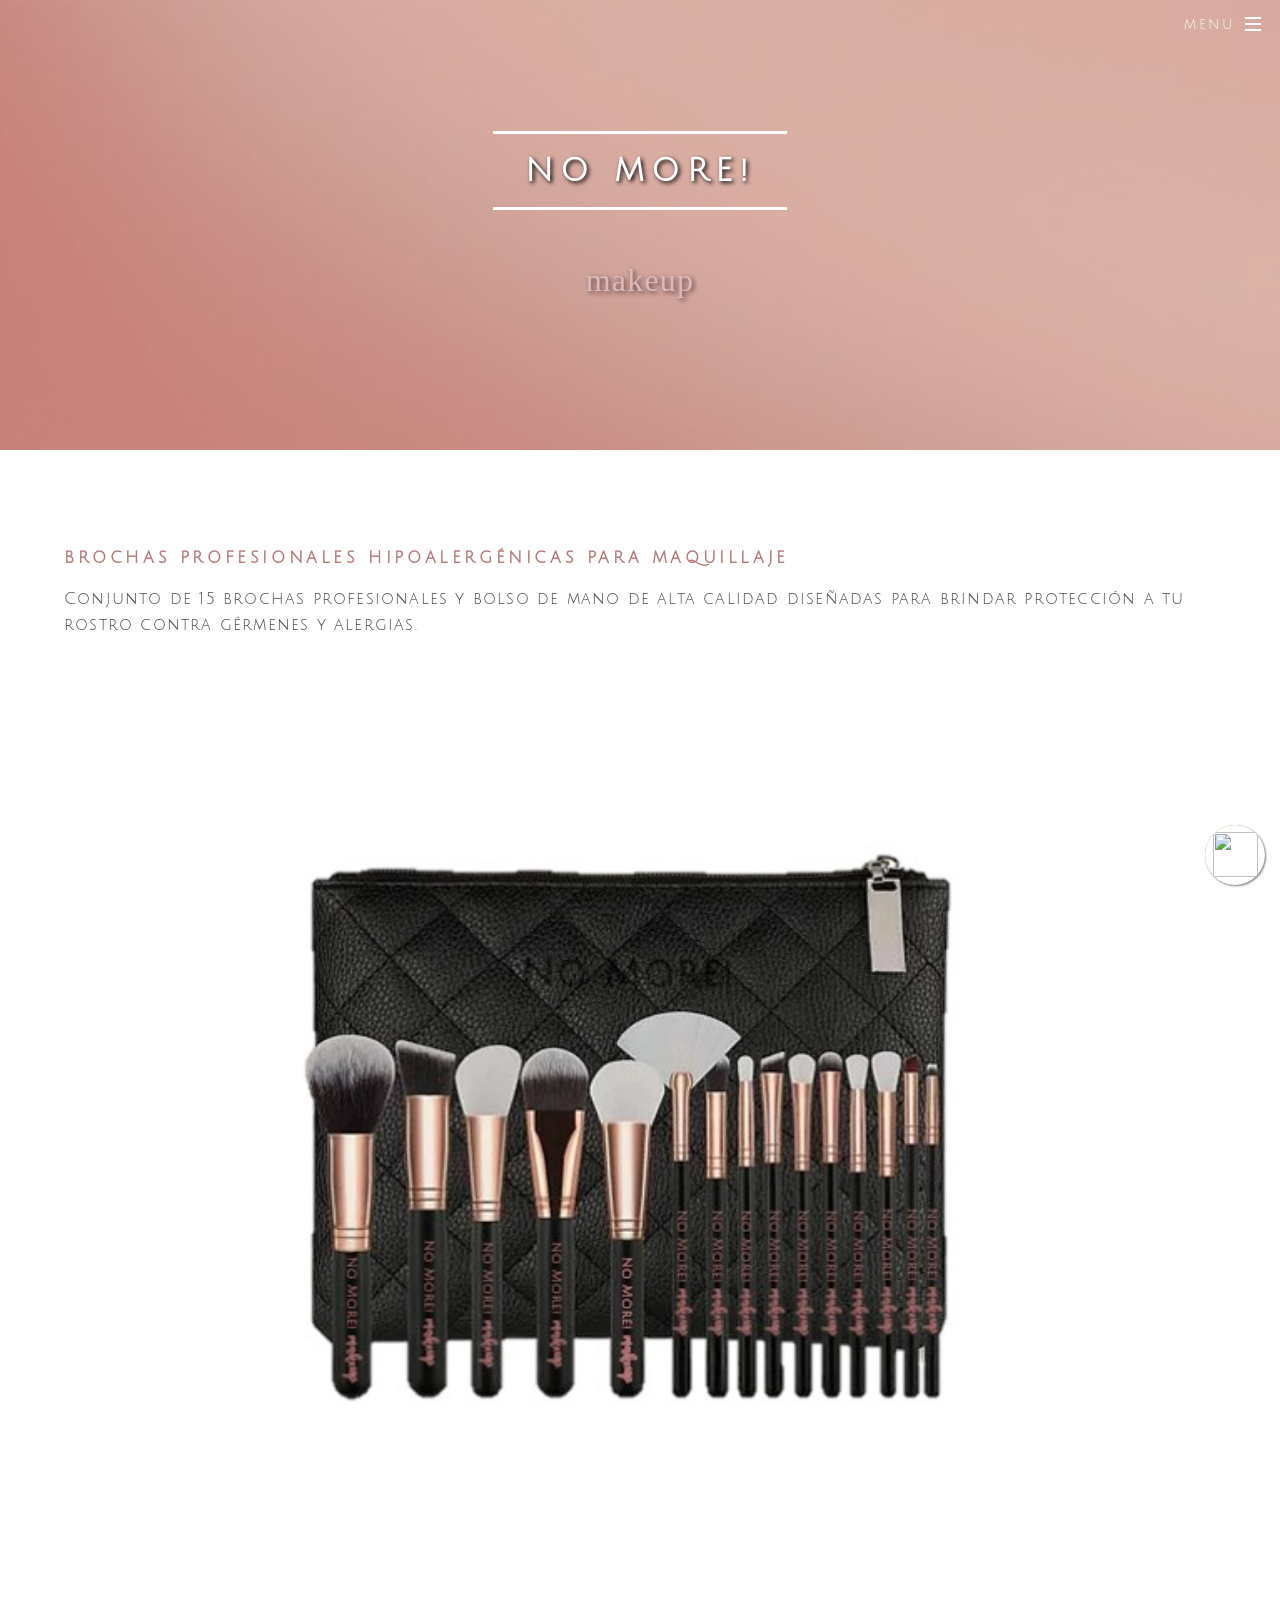
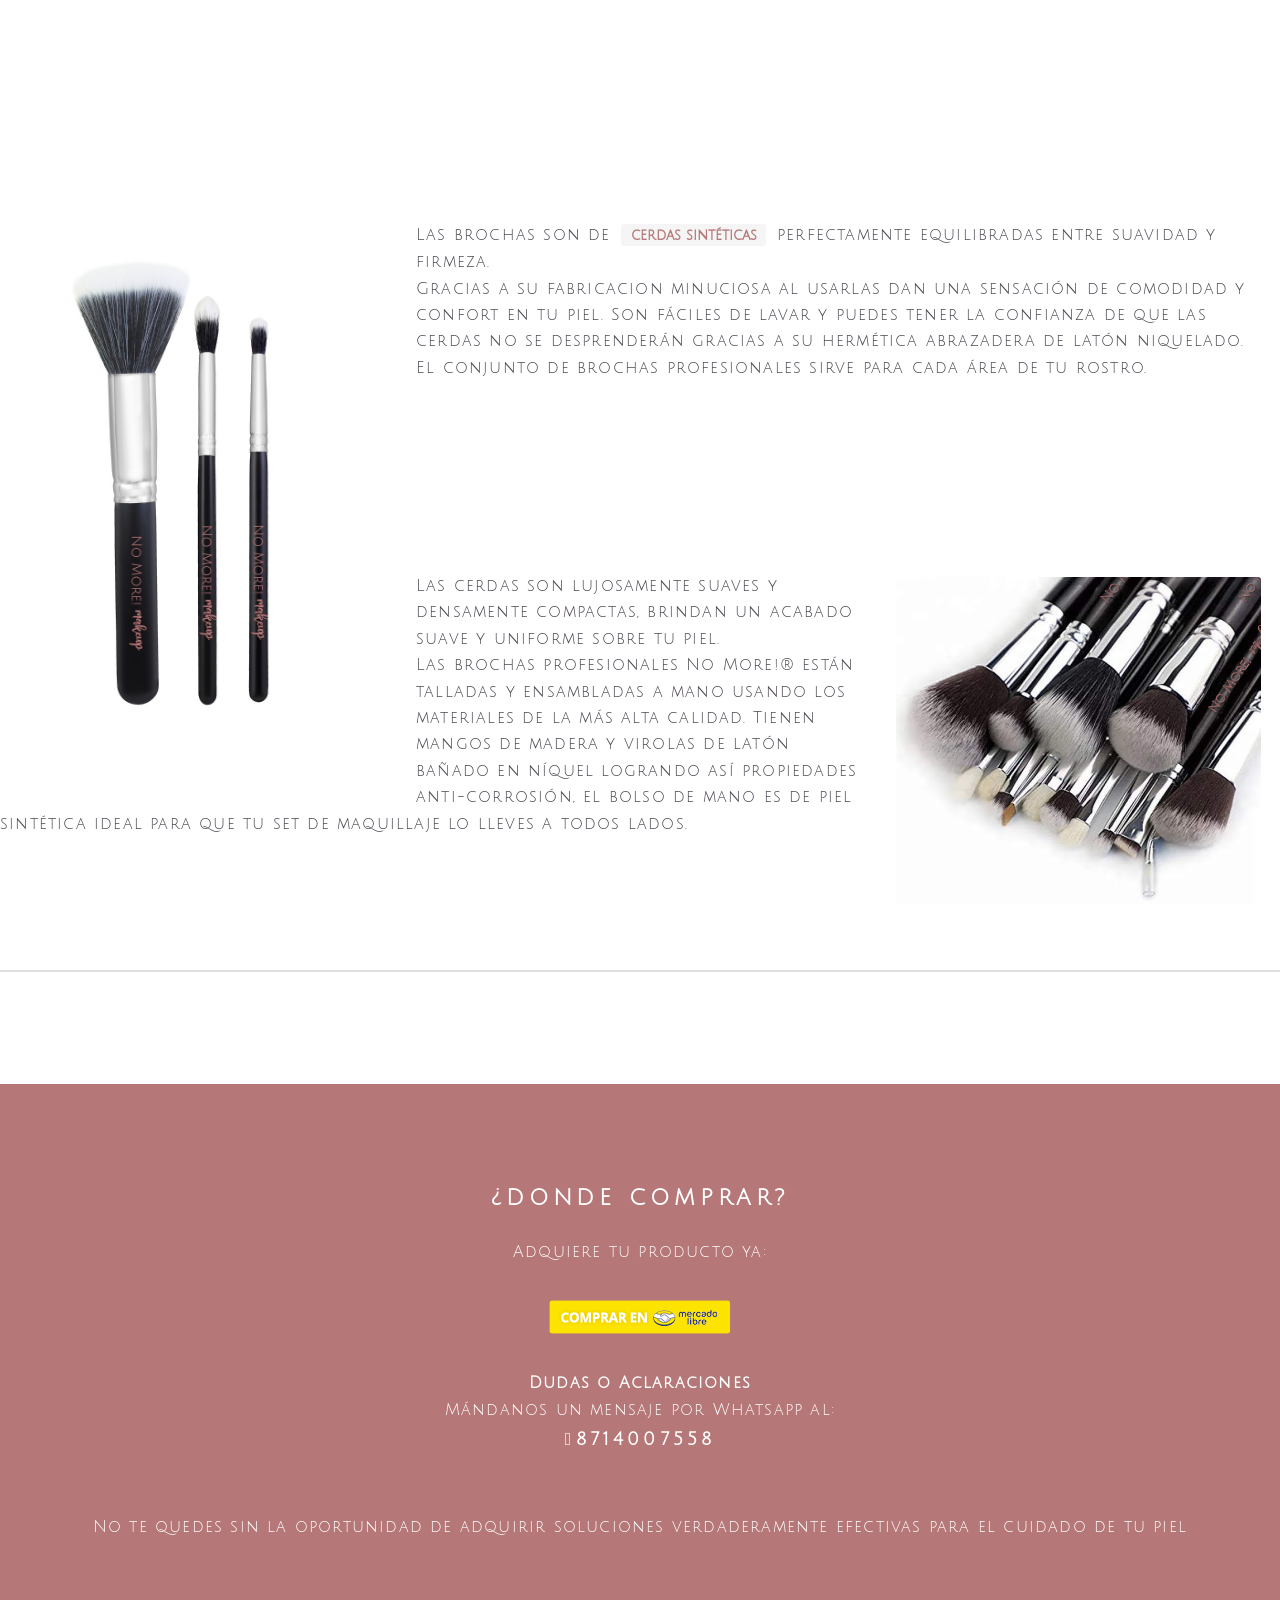
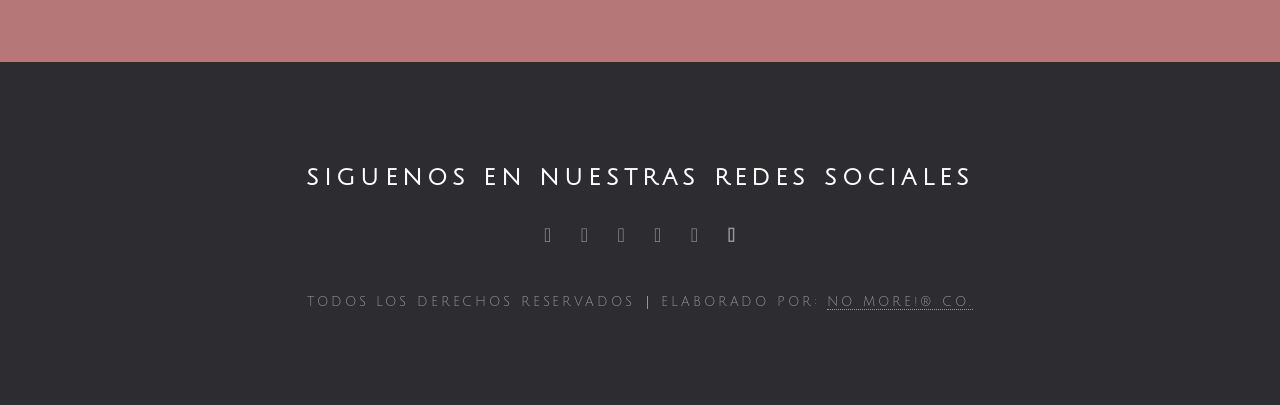
==== brochas.html @ 6aea91dd "Update brochas.html" ====
<!DOCTYPE HTML>
<html>
	<head>
		<title>No More!&reg; Brochas hipoalergénicas</title>
		<meta charset="utf-8" />
		<meta name="viewport" content="width=device-width, initial-scale=1, user-scalable=no" />
		<link rel="stylesheet" href="assets/css/main.css" />
		<link rel="stylesheet" href="assets/css/whats2.css" />
		<link rel="stylesheet" href="assets/css/slider.css" />
		<link rel="stylesheet" href="https://maxcdn.bootstrapcdn.com/font-awesome/4.7.0/css/font-awesome.min.css">
 		<link rel="stylesheet" href="https://fonts.googleapis.com/icon?family=Material+Icons">
		<meta content="No More!" name="No More! Soluciones para cuidado de tu piel">
		<link rel="shortcut icon" href="images/NM!.ico">
		<noscript><link rel="stylesheet" href="assets/css/noscript.css" /></noscript>
		<!-- Global site tag (gtag.js) - Google Analytics -->
<script async src="https://www.googletagmanager.com/gtag/js?id=UA-209675775-1">
</script>
<script>
  window.dataLayer = window.dataLayer || [];
  function gtag(){dataLayer.push(arguments);}
  gtag('js', new Date());

  gtag('config', 'UA-209675775-1');
</script>
	</head>
	<body class="landing is-preload">


		<!--Boton de Whatsapp-->
<div class="nav-bottom">
            <div class="popup-whatsapp fadeIn">
                <div class="content-whatsapp -top">
									<button type="button" class="closePopup">
                    <span><img src="images/clear2.png" class="centro"></span>
									</button>
                   <span><img src="images/secretary.png" width="100"><p> Hola! ¿en que podemos ayudarte? </p></span>
                </div>
                <div class="content-whatsapp -bottom">
                  <input class="whats-input" id="whats-in" type="text" Placeholder="  Enviar Mensaje..." />
                    <button class="send-msPopup" id="send-btn" type="button">
	                       <span><img src="images/send2.png" class="centro"></span>
                    </button>

                </div>
            </div>
            <button type="button" id="whats-openPopup" class="whatsapp-button">
                <img class="icon-whatsapp" src="https://image.flaticon.com/icons/svg/134/134937.svg">
            </button>
            <div class="circle-anime"></div>
        </div>

			<div id="page-wrapper">

				<!-- Header -->
					<header id="header" class="alt">
						<h1><a href="index.html"><B>No More!&reg; Brochas para maquillaje</B></a></h1>
						<nav id="nav">
							<ul>
								<li class="special">
									<a href="#menu" class="menuToggle"><span>Menu</span></a>
									<div id="menu">
										<ul>
											<li><a href="index.html">Inicio</a></li>
											<li><a href="Porque-nuestros-productos.html">¿Porque elegir nuestros Productos?</a></li>
											<dl>
												<li type="disc"><a href="facial.html">Aplicación Facial</a></li>
												<li type="disc"><a href="ojos.html">Aplicación para ojos</a></li>
												<li type="disc"><a href="topico.html">Aplicación para cuerpo</a></li>
												<li type="disc"><a href="brochas.html">Brochas hipoalergénicas</a></li>
												<li type="disc"><a href="pestanas.html">Aceite para cejas y pestañas</a></li>
											</dl>
										<!--	<li><a href="Piel.html">Problemas en la piel</a></li>-->
											<li><a href="Pie-diabetico.html">Pacientes con pie diabético</a></li>
											<li><a href="Testimonio.html">Casos de Éxito</a></li>
											<li><a data-scroll="" href="#cta">Donde Comprar</a></li>
										</ul>
									</div>
								</li>
							</ul>
						</nav>
					</header>

				<!-- Banner -->
				<section id="banner">
					<div id="inner">
				<h2>No More!</h2><p><h6>makeup</h6></p>
</div>
				</section>
						<section class="wrapper style5">
							<div class="inner">
									<h4>Brochas profesionales hipoalergénicas para maquillaje </h4>
									<p>Conjunto de 15 brochas profesionales y bolso de mano de alta calidad diseñadas
										para brindar protección a tu rostro contra gérmenes y alergias.</p>
<center>
<span class="image fit"><img src="images/bolsa nomore brochas.jpg" alt="Conjunto No More!Makeup" aling="center"></span>
</center>
</div>
</section>
<section class="wrapper style5">
<span class="image left"><img src="images/3brochas.jpg" alt="Propiedades Brochas"></span>
<p>Las brochas son de <b><code>cerdas sintéticas</code></b> perfectamente equilibradas entre suavidad y firmeza.<br>Gracias a su fabricacion minuciosa
al usarlas dan una sensación de comodidad y confort en tu piel. Son fáciles de lavar y puedes tener la confianza de que las cerdas no se desprenderán gracias a su
hermética abrazadera de latón niquelado.
<br>El conjunto de brochas profesionales sirve para cada área de tu rostro.</p>
</section>
<section class="wrapper style5">
<span class="image right"><img src="images/brochas.jpg" alt="cerdas de Brochas"></span>
<p>Las cerdas son lujosamente suaves y densamente compactas, brindan un acabado suave y uniforme sobre tu piel.<br>Las brochas profesionales No More!&reg; están talladas y ensambladas a mano usando los materiales de la más alta calidad.
Tienen mangos de madera y virolas de latón bañado en níquel logrando así propiedades anti-corrosión, el bolso de mano es de piel sintética ideal para que tu set de maquillaje lo lleves a todos lados. </p>
<br><br>
<hr />
</section>

						<!--		<section>
									<h4>Lists</h4>
									<div class="row">
										<div class="col-6 col-12-medium">
											<h5>Unordered</h5>
											<ul>
												<li>Dolor pulvinar etiam.</li>
												<li>Sagittis adipiscing.</li>
												<li>Felis enim feugiat.</li>
											</ul>
											<h5>Alternate</h5>
											<ul class="alt">
												<li>Dolor pulvinar etiam.</li>
												<li>Sagittis adipiscing.</li>
												<li>Felis enim feugiat.</li>
											</ul>
										</div>
										<div class="col-6 col-12-medium">
											<h5>Ordered</h5>
											<ol>
												<li>Dolor pulvinar etiam.</li>
												<li>Etiam vel felis viverra.</li>
												<li>Felis enim feugiat.</li>
												<li>Dolor pulvinar etiam.</li>
												<li>Etiam vel felis lorem.</li>
												<li>Felis enim et feugiat.</li>
											</ol>
											<h5>Icons</h5>
											<ul class="icons">
												<li><a href="#" class="icon brands fa-twitter"><span class="label">Twitter</span></a></li>
												<li><a href="#" class="icon brands fa-facebook-f"><span class="label">Facebook</span></a></li>
												<li><a href="#" class="icon brands fa-instagram"><span class="label">Instagram</span></a></li>
												<li><a href="#" class="icon brands fa-github"><span class="label">Github</span></a></li>
											</ul>
										</div>
									</div>
									<h5>Actions</h5>
									<div class="row">
										<div class="col-6 col-12-medium">
											<ul class="actions">
												<li><a href="#" class="button primary">Default</a></li>
												<li><a href="#" class="button">Default</a></li>
											</ul>
											<ul class="actions small">
												<li><a href="#" class="button primary small">Small</a></li>
												<li><a href="#" class="button small">Small</a></li>
											</ul>
											<ul class="actions stacked">
												<li><a href="#" class="button primary">Default</a></li>
												<li><a href="#" class="button">Default</a></li>
											</ul>
											<ul class="actions stacked">
												<li><a href="#" class="button primary small">Small</a></li>
												<li><a href="#" class="button small">Small</a></li>
											</ul>
										</div>
										<div class="col-6 col-12-medium">
											<ul class="actions stacked">
												<li><a href="#" class="button primary fit">Default</a></li>
												<li><a href="#" class="button fit">Default</a></li>
											</ul>
											<ul class="actions stacked">
												<li><a href="#" class="button primary small fit">Small</a></li>
												<li><a href="#" class="button small fit">Small</a></li>
											</ul>
										</div>
									</div>
								</section>

								<section>
									<h4>Table</h4>
									<h5>Default</h5>
									<div class="table-wrapper">
										<table>
											<thead>
												<tr>
													<th>Name</th>
													<th>Description</th>
													<th>Price</th>
												</tr>
											</thead>
											<tbody>
												<tr>
													<td>Item One</td>
													<td>Ante turpis integer aliquet porttitor.</td>
													<td>29.99</td>
												</tr>
												<tr>
													<td>Item Two</td>
													<td>Vis ac commodo adipiscing arcu aliquet.</td>
													<td>19.99</td>
												</tr>
												<tr>
													<td>Item Three</td>
													<td> Morbi faucibus arcu accumsan lorem.</td>
													<td>29.99</td>
												</tr>
												<tr>
													<td>Item Four</td>
													<td>Vitae integer tempus condimentum.</td>
													<td>19.99</td>
												</tr>
												<tr>
													<td>Item Five</td>
													<td>Ante turpis integer aliquet porttitor.</td>
													<td>29.99</td>
												</tr>
											</tbody>
											<tfoot>
												<tr>
													<td colspan="2"></td>
													<td>100.00</td>
												</tr>
											</tfoot>
										</table>
									</div>

									<h5>Alternate</h5>
									<div class="table-wrapper">
										<table class="alt">
											<thead>
												<tr>
													<th>Name</th>
													<th>Description</th>
													<th>Price</th>
												</tr>
											</thead>
											<tbody>
												<tr>
													<td>Item One</td>
													<td>Ante turpis integer aliquet porttitor.</td>
													<td>29.99</td>
												</tr>
												<tr>
													<td>Item Two</td>
													<td>Vis ac commodo adipiscing arcu aliquet.</td>
													<td>19.99</td>
												</tr>
												<tr>
													<td>Item Three</td>
													<td> Morbi faucibus arcu accumsan lorem.</td>
													<td>29.99</td>
												</tr>
												<tr>
													<td>Item Four</td>
													<td>Vitae integer tempus condimentum.</td>
													<td>19.99</td>
												</tr>
												<tr>
													<td>Item Five</td>
													<td>Ante turpis integer aliquet porttitor.</td>
													<td>29.99</td>
												</tr>
											</tbody>
											<tfoot>
												<tr>
													<td colspan="2"></td>
													<td>100.00</td>
												</tr>
											</tfoot>
										</table>
									</div>
								</section>

								<section>
									<h4>Buttons</h4>
									<ul class="actions">
										<li><a href="#" class="button primary">Primary</a></li>
										<li><a href="#" class="button">Default</a></li>
									</ul>
									<ul class="actions">
										<li><a href="#" class="button large">Large</a></li>
										<li><a href="#" class="button">Default</a></li>
										<li><a href="#" class="button small">Small</a></li>
									</ul>
									<ul class="actions fit">
										<li><a href="#" class="button fit">Fit</a></li>
										<li><a href="#" class="button primary fit">Fit</a></li>
										<li><a href="#" class="button fit">Fit</a></li>
									</ul>
									<ul class="actions fit small">
										<li><a href="#" class="button primary fit small">Fit + Small</a></li>
										<li><a href="#" class="button fit small">Fit + Small</a></li>
										<li><a href="#" class="button primary fit small">Fit + Small</a></li>
									</ul>
									<ul class="actions">
										<li><a href="#" class="button primary icon solid fa-download">Icon</a></li>
										<li><a href="#" class="button icon solid fa-download">Icon</a></li>
									</ul>
									<ul class="actions">
										<li><span class="button primary disabled">Disabled</span></li>
										<li><span class="button disabled">Disabled</span></li>
									</ul>
								</section>

								<section>
									<h4>Form</h4>
									<form method="post" action="#">
										<div class="row gtr-uniform">
											<div class="col-6 col-12-xsmall">
												<input type="text" name="demo-name" id="demo-name" value="" placeholder="Name" />
											</div>
											<div class="col-6 col-12-xsmall">
												<input type="email" name="demo-email" id="demo-email" value="" placeholder="Email" />
											</div>
											<div class="col-12">
												<select name="demo-category" id="demo-category">
													<option value="">- Category -</option>
													<option value="1">Manufacturing</option>
													<option value="1">Shipping</option>
													<option value="1">Administration</option>
													<option value="1">Human Resources</option>
												</select>
											</div>
											<div class="col-4 col-12-small">
												<input type="radio" id="demo-priority-low" name="demo-priority" checked>
												<label for="demo-priority-low">Low</label>
											</div>
											<div class="col-4 col-12-small">
												<input type="radio" id="demo-priority-normal" name="demo-priority">
												<label for="demo-priority-normal">Normal</label>
											</div>
											<div class="col-4 col-12-small">
												<input type="radio" id="demo-priority-high" name="demo-priority">
												<label for="demo-priority-high">High</label>
											</div>
											<div class="col-6 col-12-small">
												<input type="checkbox" id="demo-copy" name="demo-copy">
												<label for="demo-copy">Email me a copy</label>
											</div>
											<div class="col-6 col-12-small">
												<input type="checkbox" id="demo-human" name="demo-human" checked>
												<label for="demo-human">Not a robot</label>
											</div>
											<div class="col-12">
												<textarea name="demo-message" id="demo-message" placeholder="Enter your message" rows="6"></textarea>
											</div>
											<div class="col-12">
												<ul class="actions">
													<li><input type="submit" value="Send Message" class="primary" /></li>
													<li><input type="reset" value="Reset" /></li>
												</ul>
											</div>
										</div>
									</form>
								</section>
-->
						<!--		<section>
									<h4>Image</h4>
									<h5>Fit</h5>
									<div class="box alt">
										<div class="row gtr-50 gtr-uniform">
											<div class="col-12"><span class="image fit"><img src="images/banner.jpg" alt="" /></span></div>
											<div class="col-4"><span class="image fit"><img src="images/pic01.jpg" alt="" /></span></div>
											<div class="col-4"><span class="image fit"><img src="images/pic02.jpg" alt="" /></span></div>
											<div class="col-4"><span class="image fit"><img src="images/pic03.jpg" alt="" /></span></div>
											<div class="col-4"><span class="image fit"><img src="images/pic03.jpg" alt="" /></span></div>
											<div class="col-4"><span class="image fit"><img src="images/pic02.jpg" alt="" /></span></div>
											<div class="col-4"><span class="image fit"><img src="images/pic01.jpg" alt="" /></span></div>
											<div class="col-4"><span class="image fit"><img src="images/pic02.jpg" alt="" /></span></div>
											<div class="col-4"><span class="image fit"><img src="images/pic01.jpg" alt="" /></span></div>
											<div class="col-4"><span class="image fit"><img src="images/pic03.jpg" alt="" /></span></div>
										</div>
									</div>
									<h5>Left &amp; Right</h5>
									<p><span class="image left"><img src="images/pic04.jpg" alt="" /></span>Morbi mattis mi consectetur tortor elementum, varius pellentesque velit convallis. Aenean tincidunt lectus auctor mauris maximus, ac scelerisque ipsum tempor. Duis vulputate ex et ex tincidunt, quis lacinia velit aliquet. Duis non efficitur nisi, id malesuada justo. Maecenas sagittis felis ac sagittis semper. Curabitur purus leo, tempus sed finibus eget, fringilla quis risus. Maecenas et lorem quis sem varius sagittis et a est. Maecenas iaculis iaculis sem. Donec vel dolor at arcu tincidunt bibendum. Interdum et malesuada fames ac ante ipsum primis in faucibus. Fusce ut aliquet justo. Donec id neque ipsum. Integer eget ultricies odio. Nam vel ex a orci fringilla tincidunt. Aliquam eleifend ligula non velit accumsan cursus. Etiam ut gravida sapien. Morbi mattis mi consectetur tortor elementum, varius pellentesque velit convallis. Aenean tincidunt lectus auctor mauris maximus, ac scelerisque ipsum tempor. Duis vulputate ex et ex tincidunt, quis lacinia velit aliquet. Duis non efficitur nisi, id malesuada justo. Maecenas sagittis felis ac sagittis semper. Curabitur purus leo, tempus sed finibus eget, fringilla quis risus. Maecenas et lorem quis sem varius sagittis et a est. Maecenas iaculis iaculis sem. Donec vel dolor at arcu tincidunt bibendum. Interdum et malesuada fames ac ante ipsum primis in faucibus. Fusce ut aliquet justo. Donec id neque ipsum. Integer eget ultricies odio. Nam vel ex a orci fringilla tincidunt. Aliquam eleifend ligula non velit accumsan cursus. Etiam ut gravida sapien.</p>
									<p><span class="image right"><img src="images/pic05.jpg" alt="" /></span>Vestibulum ultrices risus velit, sit amet blandit massa auctor sit amet. Sed eu lectus sem. Phasellus in odio at ipsum porttitor mollis id vel diam. Praesent sit amet posuere risus, eu faucibus lectus. Vivamus ex ligula, tempus pulvinar ipsum in, auctor porta quam. Proin nec dui cursus, posuere dui eget interdum. Fusce lectus magna, sagittis at facilisis vitae, pellentesque at etiam. Quisque posuere leo quis sem commodo, vel scelerisque nisi scelerisque. Suspendisse id quam vel tortor tincidunt suscipit. Nullam auctor orci eu dolor consectetur, interdum ullamcorper ante tincidunt. Mauris felis nec felis elementum varius. Nam sapien ante, varius in pulvinar vitae, rhoncus id massa. Donec varius ex in mauris ornare, eget euismod urna egestas. Etiam lacinia tempor ipsum, sodales porttitor justo. Aliquam dolor quam, semper in tortor eu, volutpat efficitur quam. Fusce nec fermentum nisl. Aenean erat diam, tempus aliquet erat. Etiam iaculis nulla ipsum, et pharetra libero rhoncus ut. Phasellus rutrum cursus velit, eget condimentum nunc blandit vel. In at pulvinar lectus. Morbi diam ante, vulputate et imperdiet eget, fermentum non dolor. Ut eleifend sagittis tincidunt. Sed viverra commodo mi, ac rhoncus justo. Duis neque ligula, elementum ut enim vel, posuere finibus justo. Vivamus facilisis maximus nibh quis pulvinar. Quisque hendrerit in ipsum id tellus facilisis fermentum. Proin mauris dui.</p>
								</section>
-->

<!-- CTA -->
<section id="cta" class="wrapper style2 special">
	<class="major" align="center">
		<h2>¿Donde Comprar?</h2>
		<p> Adquiere tu producto ya:
<div class="image"><a href="https://articulo.mercadolibre.com.mx/MLM-796310375-set-de-brochas-hipoalergenicas-profesionales-clush-_JM#searchVariation=60423472008&position=45&type=item&tracking_id=a35cf3af-b8ab-41ed-a9b9-b506371c559a"><img src="images/comprar-mercadolibre.png" alt="" /></a></div>
<br><br> <b>Dudas o Aclaraciones</b><br>Mándanos un mensaje por Whatsapp al:
<b><h3><a href="https://api.whatsapp.com/send?phone=+5218714007558" class="icon brands fa-whatsapp"><span>8714007558</span></a></h3></b></p>
<br>
	No te quedes sin la oportunidad de adquirir soluciones verdaderamente efectivas para el cuidado de tu piel
</p>
<br>

		<!--
					<b>Para Cualquier duda o aclaración</b><br><p>llama al siguiente número, o si lo prefieres mándanos un mensaje por Whatsapp.
<b><h3><a href="https://api.whatsapp.com/send?phone=+5218714007558" class="icon brands fa-whatsapp"><span>8714007558</span></a></h3></b></p>
					<br>
						<p>No te quedes sin la oportunidad de adquirir soluciones verdaderamente efectivas para el cuidado de tu piel
				</p>
<br>
						<h2>Pagar con MercadoPago</h2>
<br>
<script src="https://www.mercadopago.com.mx/integrations/v1/web-payment-checkout.js"data-preference-id="609890917-18bf2701-64a3-4d51-9634-fb3a97ea2137"></script>
<br>
<br>
						<h2>Pagar con PayPal</h2>
						<br>
						<form action="https://www.paypal.com/cgi-bin/webscr" method="post" target="_top">
						<input type="hidden" name="cmd" value="_s-xclick">
						<input type="hidden" name="hosted_button_id" value="CXAGNTBHJEJZQ">
						<input type="image" src="https://www.paypalobjects.com/es_XC/MX/i/btn/btn_buynowCC_LG.gif" border="0" name="submit" alt="PayPal, la forma más segura y rápida de pagar en línea.">
						<img alt="" border="0" src="https://www.paypalobjects.com/es_XC/i/scr/pixel.gif" width="1" height="1">
						</form>
-->
						</section>
<!-- Footer -->
					<footer id="footer">
						<ul class="icons">

							<h3>Siguenos en nuestras Redes Sociales</h3>
							<li><a href="https://twitter.com/NoMore03115895" class="icon brands fa-twitter"><span class="label">Twitter</span></a></li>
							<li><a href="https://api.whatsapp.com/send?phone=+5218714007558" class="icon brands fa-whatsapp"><span class="label">Whatsapp</span></a></li>
							<li><a href="https://web.facebook.com/No.More.cicatrices/" class="icon brands fa-facebook-f"><span class="label">Facebook</span></a></li>
							<li><a href="https://www.instagram.com/no.more.mex/" class="icon brands fa-instagram"><span class="label">Instagram</span></a></li>
							<li><a href="https://www.youtube.com/channel/UClMhLtK-5ObIj7VNWLZONQg" class="icon brands fa-youtube"><span class="label">YouTube</span></a></li>
							<li><a href="mailto:no.more.mex@gmail.com" class="icon solid fa-envelope"><span class="label">Email</span></a></li>
						</ul>
						<ul class="copyright">
							<li>Todos los derechos reservados</li><li>Elaborado por: <a href="https://no-more-mex.github.io/Soluciones/NoMore!.html">No More!&reg; Co.</a></li>
						</ul>
					</footer>

			</div>

		<!-- Scripts -->
			<script src="assets/js/jquery.min.js"></script>
			<script src="assets/js/jquery.scrollex.min.js"></script>
			<script src="assets/js/jquery.scrolly.min.js"></script>
			<script src="assets/js/browser.min.js"></script>
			<script src="assets/js/breakpoints.min.js"></script>
			<script src="assets/js/util.js"></script>
			<script src="assets/js/script2.js"></script>
			<script src="assets/js/main.js"></script>

	</body>
</html>
---- assets/css/main.css ----
@import url('https://fonts.googleapis.com/css?family=Julius+Sans+One&display=swap');
@import url('https://fonts.googleapis.com/icon?family=Material+Icons');
@import url(fontawesome-all.min.css);
@import url(font-awesome.min.css);
@font-face{
		src: url('Soluciones/assets/webfonts/blessing.ttf');
		src:local('blessing');
	}



html, body, div, span, applet, object,
iframe, h1, h2, h3, h4, h5, h6, p, blockquote,
pre, a, abbr, acronym, address, big, cite,
code, del, dfn, em, img, ins, kbd, q, s, samp,
small, strike, strong, sub, sup, tt, var, b,
u, i, center, dl, dt, dd, ol, ul, li, fieldset,
form, label, legend, table, caption, tbody,
tfoot, thead, tr, th, td, article, aside,
canvas, details, embed, figure, figcaption,
footer, header, hgroup, menu, nav, output, ruby,
section, summary, time, mark, audio, video {
	margin: 0;
	padding: 0;
	border: 0;
	font-size: 100%;
	font: inherit;
	vertical-align: baseline;}

article, aside, details, figcaption, figure,
footer, header, hgroup, menu, nav, section {
	display: block;}

body {
	line-height: 1;
}

ol, ul {
	list-style: none;
}

blockquote, q {
	quotes: none;
}

	blockquote:before, blockquote:after, q:before, q:after {
		content: '';
		content: none;
	}

table {
	border-collapse: collapse;
	border-spacing: 0;
}

body {
	-webkit-text-size-adjust: none;
}

mark {
	background-color: transparent;
	color: inherit;
}

input::-moz-focus-inner {
	border: 0;
	padding: 0;
}
input::-o-focus-inner {
	border: 0;
	padding: 0;
}
input::-webkit-focus-inner {
	border: 0;
	padding: 0;
}

input, select, textarea {
	-moz-appearance: none;
	-webkit-appearance: none;
	-ms-appearance: none;
	appearance: none;
}

/* Basic */

	@-ms-viewport {
		width: device-width;
	}

	html {
		box-sizing: border-box;
	}

	*, *:before, *:after {
		box-sizing: inherit;
	}

	body {
		background: #b57777;
	}

		body.is-preload *, body.is-preload *:before, body.is-preload *:after {
			-moz-animation: none !important;
			-webkit-animation: none !important;
			-ms-animation: none !important;
			animation: none !important;
			-moz-transition: none !important;
			-webkit-transition: none !important;
			-ms-transition: none !important;
			transition: none !important;
		}

	body, select, textarea {
		color: #fff;
		font-family: 'Julius Sans One';
		font-size: 15pt;
		font-weight: 400;
		letter-spacing: 0.075em;
		line-height: 1.65em;
	}

		@media screen and (max-width: 1680px) {

			body, select, textarea {
				font-size: 13pt;
			}
			h6 {
				text-transform: lowercase;
				font-family: 'blessing';
				font-size: 8em;
				line-height: 1em;
			}
		}

		@media screen and (max-width: 1280px) {

			body, input, select, textarea {
				font-size: 12pt;
			}
			h6 {
				text-transform: lowercase;
				font-family: 'blessing';
				font-size: 8em;
				line-height: 1em;
			}
		}

		@media screen and (max-width: 980px) {

			body, select, textarea {
				font-size: 11pt;
				letter-spacing: 0.0375em;
			}
			h6 {
				text-transform: lowercase;
				font-family: 'blessing';
				font-size: 2em;
				line-height: .5em;
			}
		}

		@media screen and (max-width: 736px) {

			body, select, textarea {
				font-size: 11pt;
				letter-spacing: 0.0375em;
			}
			h6 {
				text-transform: lowercase;
				font-family: 'blessing';
				font-size: 2em;
				line-height: .5em;
			}
		}

		@media screen and (max-width: 480px) {

			body, select, textarea {
				font-size: 10pt;
				letter-spacing: 0.0375em;
			}
			h6 {
				text-transform: lowercase;
				font-family: 'blessing';
				font-size: 1.5em;
				line-height: .3em;
			}
		}

		@media screen and (max-width: 360px) {

			body, select, textarea {
				font-size: 9pt;
				letter-spacing: 0.0375em;
			}
			h6 {
				text-transform: lowercase;
				font-family: 'blessing';
				font-size: 1.5em;
				line-height: .3em;
			}
		}

	a {
		-moz-transition: color 0.2s ease, border-bottom-color 0.2s ease;
		-webkit-transition: color 0.2s ease, border-bottom-color 0.2s ease;
		-ms-transition: color 0.2s ease, border-bottom-color 0.2s ease;
		transition: color 0.2s ease, border-bottom-color 0.2s ease;
		border-bottom: dotted 1px;
		color: inherit;
		text-decoration: none;
	}

		a:hover {
			border-bottom-color: transparent;
		}

	strong, b {
		color: #fff;
		font-weight: 600;
	}

	em, i {
		font-style: italic;
	}

	p {
		margin: 0 0 2em 0;
	}

	h1, h2, h3, h4, h5 {
		color: #fff;
		font-weight: 800;
		letter-spacing: 0.225em;
		line-height: 1em;
		margin: 0 0 1em 0;
		text-transform: uppercase;
	}

		h1 a, h2 a, h3 a, h4 a, h5 a,  {
			color: inherit;
			text-decoration: none;
		}

	h2 {
		font-size: 1.35em;
		line-height: 1.75em;
	}

		@media screen and (max-width: 736px) {

			h2 {
				font-size: 1.1em;
				line-height: 1.65em;
			}

		}

	h3 {
		font-size: 1.15em;
		line-height: 1.75em;
	}

		@media screen and (max-width: 736px) {

			h3 {
				font-size: 1em;
				line-height: 1.65em;
			}

		}

	h4 {
		font-size: 1em;
		line-height: 1.5em;
	}

	h5 {
		font-size: 0.8em;
		line-height: 1.5em;
	}

	h6 {
		text-transform: lowercase;
		font-family: 'blessing';
		font-size: 2em;
		line-height: .4em;
	}

	sub {
		font-size: 0.8em;
		position: relative;
		top: 0.5em;
	}

	sup {
		font-size: 0.8em;
		position: relative;
		top: -0.5em;
	}

	hr {
		border: 0;
		border-bottom: solid 2px #fff;
		margin: 3em 0;
	}

		hr.major {
			margin: 4.5em 0;
		}

	blockquote {
		border-left: solid 4px #fff;
		font-style: italic;
		margin: 0 0 2em 0;
		padding: 0.5em 0 0.5em 2em;
	}

	code {
		background: rgba(144, 144, 144, 0.25);
		border-radius: 3px;
		font-family: 'Julius Sans One';
		font-size: 0.9em;
		letter-spacing: 0;
		margin: 0 0.25em;
		padding: 0.25em 0.65em;
	}

	pre {
		-webkit-overflow-scrolling: touch;
		font-family: 'Julius Sans One', sans-serif;
		font-size: 0.9em;
		margin: 0 0 2em 0;
	}

		pre code {
			display: block;
			line-height: 1.75em;
			padding: 1em 1.5em;
			overflow-x: auto;
		}

	.align-left {
		text-align: left;
	}

	.align-center {
		text-align: center;
	}

	.align-right {
		text-align: right;
	}

/* Row */

	.row {
		display: flex;
		flex-wrap: wrap;
		box-sizing: border-box;
		align-items: stretch;
	}

		.row > * {
			box-sizing: border-box;
		}

		.row.gtr-uniform > * > :last-child {
			margin-bottom: 0;
		}

		.row.aln-left {
			justify-content: flex-start;
		}

		.row.aln-center {
			justify-content: center;
		}

		.row.aln-right {
			justify-content: flex-end;
		}

		.row.aln-top {
			align-items: flex-start;
		}

		.row.aln-middle {
			align-items: center;
		}

		.row.aln-bottom {
			align-items: flex-end;
		}

		.row > .imp {
			order: -1;
		}

		.row > .col-1 {
			width: 8.33333%;
		}

		.row > .off-1 {
			margin-left: 8.33333%;
		}

		.row > .col-2 {
			width: 16.66667%;
		}

		.row > .off-2 {
			margin-left: 16.66667%;
		}

		.row > .col-3 {
			width: 25%;
		}

		.row > .off-3 {
			margin-left: 25%;
		}

		.row > .col-4 {
			width: 33.33333%;
		}

		.row > .off-4 {
			margin-left: 33.33333%;
		}

		.row > .col-5 {
			width: 41.66667%;
		}

		.row > .off-5 {
			margin-left: 41.66667%;
		}

		.row > .col-6 {
			width: 50%;
		}

		.row > .off-6 {
			margin-left: 50%;
		}

		.row > .col-7 {
			width: 58.33333%;
		}

		.row > .off-7 {
			margin-left: 58.33333%;
		}

		.row > .col-8 {
			width: 66.66667%;
		}

		.row > .off-8 {
			margin-left: 66.66667%;
		}

		.row > .col-9 {
			width: 75%;
		}

		.row > .off-9 {
			margin-left: 75%;
		}

		.row > .col-10 {
			width: 83.33333%;
		}

		.row > .off-10 {
			margin-left: 83.33333%;
		}

		.row > .col-11 {
			width: 91.66667%;
		}

		.row > .off-11 {
			margin-left: 91.66667%;
		}

		.row > .col-12 {
			width: 100%;
		}

		.row > .off-12 {
			margin-left: 100%;
		}

		.row.gtr-0 {
			margin-top: 0;
			margin-left: 0em;
		}

			.row.gtr-0 > * {
				padding: 0 0 0 0em;
			}

			.row.gtr-0.gtr-uniform {
				margin-top: 0em;
			}

				.row.gtr-0.gtr-uniform > * {
					padding-top: 0em;
				}

		.row.gtr-25 {
			margin-top: 0;
			margin-left: -0.375em;
		}

			.row.gtr-25 > * {
				padding: 0 0 0 0.375em;
			}

			.row.gtr-25.gtr-uniform {
				margin-top: -0.375em;
			}

				.row.gtr-25.gtr-uniform > * {
					padding-top: 0.375em;
				}

		.row.gtr-50 {
			margin-top: 0;
			margin-left: -0.75em;
		}

			.row.gtr-50 > * {
				padding: 0 0 0 0.75em;
			}

			.row.gtr-50.gtr-uniform {
				margin-top: -0.75em;
			}

				.row.gtr-50.gtr-uniform > * {
					padding-top: 0.75em;
				}

		.row {
			margin-top: 0;
			margin-left: -1.5em;
		}

			.row > * {
				padding: 0 0 0 1.5em;
			}

			.row.gtr-uniform {
				margin-top: -1.5em;
			}

				.row.gtr-uniform > * {
					padding-top: 1.5em;
				}

		.row.gtr-150 {
			margin-top: 0;
			margin-left: -2.25em;
		}

			.row.gtr-150 > * {
				padding: 0 0 0 2.25em;
			}

			.row.gtr-150.gtr-uniform {
				margin-top: -2.25em;
			}

				.row.gtr-150.gtr-uniform > * {
					padding-top: 2.25em;
				}

		.row.gtr-200 {
			margin-top: 0;
			margin-left: -3em;
		}

			.row.gtr-200 > * {
				padding: 0 0 0 3em;
			}

			.row.gtr-200.gtr-uniform {
				margin-top: -3em;
			}

				.row.gtr-200.gtr-uniform > * {
					padding-top: 3em;
				}

		@media screen and (max-width: 1680px) {

			.row {
				display: flex;
				flex-wrap: wrap;
				box-sizing: border-box;
				align-items: stretch;
			}

				.row > * {
					box-sizing: border-box;
				}

				.row.gtr-uniform > * > :last-child {
					margin-bottom: 0;
				}

				.row.aln-left {
					justify-content: flex-start;
				}

				.row.aln-center {
					justify-content: center;
				}

				.row.aln-right {
					justify-content: flex-end;
				}

				.row.aln-top {
					align-items: flex-start;
				}

				.row.aln-middle {
					align-items: center;
				}

				.row.aln-bottom {
					align-items: flex-end;
				}

				.row > .imp-xlarge {
					order: -1;
				}

				.row > .col-1-xlarge {
					width: 8.33333%;
				}

				.row > .off-1-xlarge {
					margin-left: 8.33333%;
				}

				.row > .col-2-xlarge {
					width: 16.66667%;
				}

				.row > .off-2-xlarge {
					margin-left: 16.66667%;
				}

				.row > .col-3-xlarge {
					width: 25%;
				}

				.row > .off-3-xlarge {
					margin-left: 25%;
				}

				.row > .col-4-xlarge {
					width: 33.33333%;
				}

				.row > .off-4-xlarge {
					margin-left: 33.33333%;
				}

				.row > .col-5-xlarge {
					width: 41.66667%;
				}

				.row > .off-5-xlarge {
					margin-left: 41.66667%;
				}

				.row > .col-6-xlarge {
					width: 50%;
				}

				.row > .off-6-xlarge {
					margin-left: 50%;
				}

				.row > .col-7-xlarge {
					width: 58.33333%;
				}

				.row > .off-7-xlarge {
					margin-left: 58.33333%;
				}

				.row > .col-8-xlarge {
					width: 66.66667%;
				}

				.row > .off-8-xlarge {
					margin-left: 66.66667%;
				}

				.row > .col-9-xlarge {
					width: 75%;
				}

				.row > .off-9-xlarge {
					margin-left: 75%;
				}

				.row > .col-10-xlarge {
					width: 83.33333%;
				}

				.row > .off-10-xlarge {
					margin-left: 83.33333%;
				}

				.row > .col-11-xlarge {
					width: 91.66667%;
				}

				.row > .off-11-xlarge {
					margin-left: 91.66667%;
				}

				.row > .col-12-xlarge {
					width: 100%;
				}

				.row > .off-12-xlarge {
					margin-left: 100%;
				}

				.row.gtr-0 {
					margin-top: 0;
					margin-left: 0em;
				}

					.row.gtr-0 > * {
						padding: 0 0 0 0em;
					}

					.row.gtr-0.gtr-uniform {
						margin-top: 0em;
					}

						.row.gtr-0.gtr-uniform > * {
							padding-top: 0em;
						}

				.row.gtr-25 {
					margin-top: 0;
					margin-left: -0.375em;
				}

					.row.gtr-25 > * {
						padding: 0 0 0 0.375em;
					}

					.row.gtr-25.gtr-uniform {
						margin-top: -0.375em;
					}

						.row.gtr-25.gtr-uniform > * {
							padding-top: 0.375em;
						}

				.row.gtr-50 {
					margin-top: 0;
					margin-left: -0.75em;
				}

					.row.gtr-50 > * {
						padding: 0 0 0 0.75em;
					}

					.row.gtr-50.gtr-uniform {
						margin-top: -0.75em;
					}

						.row.gtr-50.gtr-uniform > * {
							padding-top: 0.75em;
						}

				.row {
					margin-top: 0;
					margin-left: -1.5em;
				}

					.row > * {
						padding: 0 0 0 1.5em;
					}

					.row.gtr-uniform {
						margin-top: -1.5em;
					}

						.row.gtr-uniform > * {
							padding-top: 1.5em;
						}

				.row.gtr-150 {
					margin-top: 0;
					margin-left: -2.25em;
				}

					.row.gtr-150 > * {
						padding: 0 0 0 2.25em;
					}

					.row.gtr-150.gtr-uniform {
						margin-top: -2.25em;
					}

						.row.gtr-150.gtr-uniform > * {
							padding-top: 2.25em;
						}

				.row.gtr-200 {
					margin-top: 0;
					margin-left: -3em;
				}

					.row.gtr-200 > * {
						padding: 0 0 0 3em;
					}

					.row.gtr-200.gtr-uniform {
						margin-top: -3em;
					}

						.row.gtr-200.gtr-uniform > * {
							padding-top: 3em;
						}

		}


		@media screen and (max-width: 980px) {

			.row {
				display: flex;
				flex-wrap: wrap;
				box-sizing: border-box;
				align-items: stretch;
			}

				.row > * {
					box-sizing: border-box;
				}

				.row.gtr-uniform > * > :last-child {
					margin-bottom: 0;
				}

				.row.aln-left {
					justify-content: flex-start;
				}

				.row.aln-center {
					justify-content: center;
				}

				.row.aln-right {
					justify-content: flex-end;
				}

				.row.aln-top {
					align-items: flex-start;
				}

				.row.aln-middle {
					align-items: center;
				}

				.row.aln-bottom {
					align-items: flex-end;
				}

				.row > .imp-medium {
					order: -1;
				}

				.row > .col-1-medium {
					width: 8.33333%;
				}

				.row > .off-1-medium {
					margin-left: 8.33333%;
				}

				.row > .col-2-medium {
					width: 16.66667%;
				}

				.row > .off-2-medium {
					margin-left: 16.66667%;
				}

				.row > .col-3-medium {
					width: 25%;
				}

				.row > .off-3-medium {
					margin-left: 25%;
				}

				.row > .col-4-medium {
					width: 33.33333%;
				}

				.row > .off-4-medium {
					margin-left: 33.33333%;
				}

				.row > .col-5-medium {
					width: 41.66667%;
				}

				.row > .off-5-medium {
					margin-left: 41.66667%;
				}

				.row > .col-6-medium {
					width: 50%;
				}

				.row > .off-6-medium {
					margin-left: 50%;
				}

				.row > .col-7-medium {
					width: 58.33333%;
				}

				.row > .off-7-medium {
					margin-left: 58.33333%;
				}

				.row > .col-8-medium {
					width: 66.66667%;
				}

				.row > .off-8-medium {
					margin-left: 66.66667%;
				}

				.row > .col-9-medium {
					width: 75%;
				}

				.row > .off-9-medium {
					margin-left: 75%;
				}

				.row > .col-10-medium {
					width: 83.33333%;
				}

				.row > .off-10-medium {
					margin-left: 83.33333%;
				}

				.row > .col-11-medium {
					width: 91.66667%;
				}

				.row > .off-11-medium {
					margin-left: 91.66667%;
				}

				.row > .col-12-medium {
					width: 100%;
				}

				.row > .off-12-medium {
					margin-left: 100%;
				}

				.row.gtr-0 {
					margin-top: 0;
					margin-left: 0em;
				}

					.row.gtr-0 > * {
						padding: 0 0 0 0em;
					}

					.row.gtr-0.gtr-uniform {
						margin-top: 0em;
					}

						.row.gtr-0.gtr-uniform > * {
							padding-top: 0em;
						}

				.row.gtr-25 {
					margin-top: 0;
					margin-left: -0.375em;
				}

					.row.gtr-25 > * {
						padding: 0 0 0 0.375em;
					}

					.row.gtr-25.gtr-uniform {
						margin-top: -0.375em;
					}

						.row.gtr-25.gtr-uniform > * {
							padding-top: 0.375em;
						}

				.row.gtr-50 {
					margin-top: 0;
					margin-left: -0.75em;
				}

					.row.gtr-50 > * {
						padding: 0 0 0 0.75em;
					}

					.row.gtr-50.gtr-uniform {
						margin-top: -0.75em;
					}

						.row.gtr-50.gtr-uniform > * {
							padding-top: 0.75em;
						}

				.row {
					margin-top: 0;
					margin-left: -1.5em;
				}

					.row > * {
						padding: 0 0 0 1.5em;
					}

					.row.gtr-uniform {
						margin-top: -1.5em;
					}

						.row.gtr-uniform > * {
							padding-top: 1.5em;
						}

				.row.gtr-150 {
					margin-top: 0;
					margin-left: -2.25em;
				}

					.row.gtr-150 > * {
						padding: 0 0 0 2.25em;
					}

					.row.gtr-150.gtr-uniform {
						margin-top: -2.25em;
					}

						.row.gtr-150.gtr-uniform > * {
							padding-top: 2.25em;
						}

				.row.gtr-200 {
					margin-top: 0;
					margin-left: -3em;
				}

					.row.gtr-200 > * {
						padding: 0 0 0 3em;
					}

					.row.gtr-200.gtr-uniform {
						margin-top: -3em;
					}

						.row.gtr-200.gtr-uniform > * {
							padding-top: 3em;
						}

		}

		@media screen and (max-width: 736px) {

			.row {
				display: flex;
				flex-wrap: wrap;
				box-sizing: border-box;
				align-items: stretch;
			}

				.row > * {
					box-sizing: border-box;
				}

				.row.gtr-uniform > * > :last-child {
					margin-bottom: 0;
				}

				.row.aln-left {
					justify-content: flex-start;
				}

				.row.aln-center {
					justify-content: center;
				}

				.row.aln-right {
					justify-content: flex-end;
				}

				.row.aln-top {
					align-items: flex-start;
				}

				.row.aln-middle {
					align-items: center;
				}

				.row.aln-bottom {
					align-items: flex-end;
				}

				.row > .imp-small {
					order: -1;
				}

				.row > .col-1-small {
					width: 8.33333%;
				}

				.row > .off-1-small {
					margin-left: 8.33333%;
				}

				.row > .col-2-small {
					width: 16.66667%;
				}

				.row > .off-2-small {
					margin-left: 16.66667%;
				}

				.row > .col-3-small {
					width: 25%;
				}

				.row > .off-3-small {
					margin-left: 25%;
				}

				.row > .col-4-small {
					width: 33.33333%;
				}

				.row > .off-4-small {
					margin-left: 33.33333%;
				}

				.row > .col-5-small {
					width: 41.66667%;
				}

				.row > .off-5-small {
					margin-left: 41.66667%;
				}

				.row > .col-6-small {
					width: 50%;
				}

				.row > .off-6-small {
					margin-left: 50%;
				}

				.row > .col-7-small {
					width: 58.33333%;
				}

				.row > .off-7-small {
					margin-left: 58.33333%;
				}

				.row > .col-8-small {
					width: 66.66667%;
				}

				.row > .off-8-small {
					margin-left: 66.66667%;
				}

				.row > .col-9-small {
					width: 75%;
				}

				.row > .off-9-small {
					margin-left: 75%;
				}

				.row > .col-10-small {
					width: 83.33333%;
				}

				.row > .off-10-small {
					margin-left: 83.33333%;
				}

				.row > .col-11-small {
					width: 91.66667%;
				}

				.row > .off-11-small {
					margin-left: 91.66667%;
				}

				.row > .col-12-small {
					width: 100%;
				}

				.row > .off-12-small {
					margin-left: 100%;
				}

				.row.gtr-0 {
					margin-top: 0;
					margin-left: 0em;
				}

					.row.gtr-0 > * {
						padding: 0 0 0 0em;
					}

					.row.gtr-0.gtr-uniform {
						margin-top: 0em;
					}

						.row.gtr-0.gtr-uniform > * {
							padding-top: 0em;
						}

				.row.gtr-25 {
					margin-top: 0;
					margin-left: -0.375em;
				}

					.row.gtr-25 > * {
						padding: 0 0 0 0.375em;
					}

					.row.gtr-25.gtr-uniform {
						margin-top: -0.375em;
					}

						.row.gtr-25.gtr-uniform > * {
							padding-top: 0.375em;
						}

				.row.gtr-50 {
					margin-top: 0;
					margin-left: -0.75em;
				}

					.row.gtr-50 > * {
						padding: 0 0 0 0.75em;
					}

					.row.gtr-50.gtr-uniform {
						margin-top: -0.75em;
					}

						.row.gtr-50.gtr-uniform > * {
							padding-top: 0.75em;
						}

				.row {
					margin-top: 0;
					margin-left: -1.5em;
				}

					.row > * {
						padding: 0 0 0 1.5em;
					}

					.row.gtr-uniform {
						margin-top: -1.5em;
					}

						.row.gtr-uniform > * {
							padding-top: 1.5em;
						}

				.row.gtr-150 {
					margin-top: 0;
					margin-left: -2.25em;
				}

					.row.gtr-150 > * {
						padding: 0 0 0 2.25em;
					}

					.row.gtr-150.gtr-uniform {
						margin-top: -2.25em;
					}

						.row.gtr-150.gtr-uniform > * {
							padding-top: 2.25em;
						}

				.row.gtr-200 {
					margin-top: 0;
					margin-left: -3em;
				}

					.row.gtr-200 > * {
						padding: 0 0 0 3em;
					}

					.row.gtr-200.gtr-uniform {
						margin-top: -3em;
					}

						.row.gtr-200.gtr-uniform > * {
							padding-top: 3em;
						}

		}

		@media screen and (max-width: 480px) {

			.row {
				display: flex;
				flex-wrap: wrap;
				box-sizing: border-box;
				align-items: stretch;
			}

				.row > * {
					box-sizing: border-box;
				}

				.row.gtr-uniform > * > :last-child {
					margin-bottom: 0;
				}

				.row.aln-left {
					justify-content: flex-start;
				}

				.row.aln-center {
					justify-content: center;
				}

				.row.aln-right {
					justify-content: flex-end;
				}

				.row.aln-top {
					align-items: flex-start;
				}

				.row.aln-middle {
					align-items: center;
				}

				.row.aln-bottom {
					align-items: flex-end;
				}

				.row > .imp-xsmall {
					order: -1;
				}

				.row > .col-1-xsmall {
					width: 8.33333%;
				}

				.row > .off-1-xsmall {
					margin-left: 8.33333%;
				}

				.row > .col-2-xsmall {
					width: 16.66667%;
				}

				.row > .off-2-xsmall {
					margin-left: 16.66667%;
				}

				.row > .col-3-xsmall {
					width: 25%;
				}

				.row > .off-3-xsmall {
					margin-left: 25%;
				}

				.row > .col-4-xsmall {
					width: 33.33333%;
				}

				.row > .off-4-xsmall {
					margin-left: 33.33333%;
				}

				.row > .col-5-xsmall {
					width: 41.66667%;
				}

				.row > .off-5-xsmall {
					margin-left: 41.66667%;
				}

				.row > .col-6-xsmall {
					width: 50%;
				}

				.row > .off-6-xsmall {
					margin-left: 50%;
				}

				.row > .col-7-xsmall {
					width: 58.33333%;
				}

				.row > .off-7-xsmall {
					margin-left: 58.33333%;
				}

				.row > .col-8-xsmall {
					width: 66.66667%;
				}

				.row > .off-8-xsmall {
					margin-left: 66.66667%;
				}

				.row > .col-9-xsmall {
					width: 75%;
				}

				.row > .off-9-xsmall {
					margin-left: 75%;
				}

				.row > .col-10-xsmall {
					width: 83.33333%;
				}

				.row > .off-10-xsmall {
					margin-left: 83.33333%;
				}

				.row > .col-11-xsmall {
					width: 91.66667%;
				}

				.row > .off-11-xsmall {
					margin-left: 91.66667%;
				}

				.row > .col-12-xsmall {
					width: 100%;
				}

				.row > .off-12-xsmall {
					margin-left: 100%;
				}

				.row.gtr-0 {
					margin-top: 0;
					margin-left: 0em;
				}

					.row.gtr-0 > * {
						padding: 0 0 0 0em;
					}

					.row.gtr-0.gtr-uniform {
						margin-top: 0em;
					}

						.row.gtr-0.gtr-uniform > * {
							padding-top: 0em;
						}

				.row.gtr-25 {
					margin-top: 0;
					margin-left: -0.375em;
				}

					.row.gtr-25 > * {
						padding: 0 0 0 0.375em;
					}

					.row.gtr-25.gtr-uniform {
						margin-top: -0.375em;
					}

						.row.gtr-25.gtr-uniform > * {
							padding-top: 0.375em;
						}

				.row.gtr-50 {
					margin-top: 0;
					margin-left: -0.75em;
				}

					.row.gtr-50 > * {
						padding: 0 0 0 0.75em;
					}

					.row.gtr-50.gtr-uniform {
						margin-top: -0.75em;
					}

						.row.gtr-50.gtr-uniform > * {
							padding-top: 0.75em;
						}

				.row {
					margin-top: 0;
					margin-left: -1.5em;
				}

					.row > * {
						padding: 0 0 0 1.5em;
					}

					.row.gtr-uniform {
						margin-top: -1.5em;
					}

						.row.gtr-uniform > * {
							padding-top: 1.5em;
						}

				.row.gtr-150 {
					margin-top: 0;
					margin-left: -2.25em;
				}

					.row.gtr-150 > * {
						padding: 0 0 0 2.25em;
					}

					.row.gtr-150.gtr-uniform {
						margin-top: -2.25em;
					}

						.row.gtr-150.gtr-uniform > * {
							padding-top: 2.25em;
						}

				.row.gtr-200 {
					margin-top: 0;
					margin-left: -3em;
				}

					.row.gtr-200 > * {
						padding: 0 0 0 3em;
					}

					.row.gtr-200.gtr-uniform {
						margin-top: -3em;
					}

						.row.gtr-200.gtr-uniform > * {
							padding-top: 3em;
						}

		}

		@media screen and (max-width: 360px) {

			.row {
				display: flex;
				flex-wrap: wrap;
				box-sizing: border-box;
				align-items: stretch;
			}

				.row > * {
					box-sizing: border-box;
				}

				.row.gtr-uniform > * > :last-child {
					margin-bottom: 0;
				}

				.row.aln-left {
					justify-content: flex-start;
				}

				.row.aln-center {
					justify-content: center;
				}

				.row.aln-right {
					justify-content: flex-end;
				}

				.row.aln-top {
					align-items: flex-start;
				}

				.row.aln-middle {
					align-items: center;
				}

				.row.aln-bottom {
					align-items: flex-end;
				}

				.row > .imp-xsmall {
					order: -1;
				}

				.row > .col-1-xsmall {
					width: 8.33333%;
				}

				.row > .off-1-xsmall {
					margin-left: 8.33333%;
				}

				.row > .col-2-xsmall {
					width: 16.66667%;
				}

				.row > .off-2-xsmall {
					margin-left: 16.66667%;
				}

				.row > .col-3-xsmall {
					width: 25%;
				}

				.row > .off-3-xsmall {
					margin-left: 25%;
				}

				.row > .col-4-xsmall {
					width: 33.33333%;
				}

				.row > .off-4-xsmall {
					margin-left: 33.33333%;
				}

				.row > .col-5-xsmall {
					width: 41.66667%;
				}

				.row > .off-5-xsmall {
					margin-left: 41.66667%;
				}

				.row > .col-6-xsmall {
					width: 50%;
				}

				.row > .off-6-xsmall {
					margin-left: 50%;
				}

				.row > .col-7-xsmall {
					width: 58.33333%;
				}

				.row > .off-7-xsmall {
					margin-left: 58.33333%;
				}

				.row > .col-8-xsmall {
					width: 66.66667%;
				}

				.row > .off-8-xsmall {
					margin-left: 66.66667%;
				}

				.row > .col-9-xsmall {
					width: 75%;
				}

				.row > .off-9-xsmall {
					margin-left: 75%;
				}

				.row > .col-10-xsmall {
					width: 83.33333%;
				}

				.row > .off-10-xsmall {
					margin-left: 83.33333%;
				}

				.row > .col-11-xsmall {
					width: 91.66667%;
				}

				.row > .off-11-xsmall {
					margin-left: 91.66667%;
				}

				.row > .col-12-xsmall {
					width: 100%;
				}

				.row > .off-12-xsmall {
					margin-left: 100%;
				}

				.row.gtr-0 {
					margin-top: 0;
					margin-left: 0em;
				}

					.row.gtr-0 > * {
						padding: 0 0 0 0em;
					}

					.row.gtr-0.gtr-uniform {
						margin-top: 0em;
					}

						.row.gtr-0.gtr-uniform > * {
							padding-top: 0em;
						}

				.row.gtr-25 {
					margin-top: 0;
					margin-left: -0.375em;
				}

					.row.gtr-25 > * {
						padding: 0 0 0 0.375em;
					}

					.row.gtr-25.gtr-uniform {
						margin-top: -0.375em;
					}

						.row.gtr-25.gtr-uniform > * {
							padding-top: 0.375em;
						}

				.row.gtr-50 {
					margin-top: 0;
					margin-left: -0.75em;
				}

					.row.gtr-50 > * {
						padding: 0 0 0 0.75em;
					}

					.row.gtr-50.gtr-uniform {
						margin-top: -0.75em;
					}

						.row.gtr-50.gtr-uniform > * {
							padding-top: 0.75em;
						}

				.row {
					margin-top: 0;
					margin-left: -1.0em;
				}

					.row > * {
						padding: 0 0 0 1.0em;
					}

					.row.gtr-uniform {
						margin-top: -1.0em;
					}

						.row.gtr-uniform > * {
							padding-top: 1.0em;
						}

				.row.gtr-150 {
					margin-top: 0;
					margin-left: -2.0em;
				}

					.row.gtr-150 > * {
						padding: 0 0 0 2.0em;
					}

					.row.gtr-150.gtr-uniform {
						margin-top: -2.0em;
					}

						.row.gtr-150.gtr-uniform > * {
							padding-top: 2.0em;
						}

				.row.gtr-200 {
					margin-top: 0;
					margin-left: -3.5em;
				}

					.row.gtr-200 > * {
						padding: 0 0 0 2.5em;
					}

					.row.gtr-200.gtr-uniform {
						margin-top: -3.5em;
					}

						.row.gtr-200.gtr-uniform > * {
							padding-top: 2.5em;
						}

		}

/* Section/Article */

	section.special, article.special {
		text-align: center;
	}

	header p {
		color: rgba(255, 255, 255, 0.5);
		position: relative;
		top: -0.25em;
	}

	header h3 + p {
		font-size: 1.1em;
	}

	header h4 + p,
	header h5 + p,
	header h6 + p {
		font-size: 0.9em;
	}

	header.major {
		margin: 0 0 3.5em 0;
	}

		header.major h2, header.major h3, header.major h4, header.major h5 {
			border-bottom: solid 2px #fff;
			display: inline-block;
			padding-bottom: 1em;
			position: relative;
		}

			header.major h2:after, header.major h3:after, header.major h4:after, header.major h5:after {
				content: '';
				display: block;
				height: 1px;
			}

		header.major p {
			color: #fff;
			top: 0;
		}

		@media screen and (max-width: 736px) {

			header.major {
				margin: 0 0 2em 0;
			}

		}

	@media screen and (max-width: 980px) {

		header br {
			display: none;
		}

	}

/* Form */

	form {
		margin: 0 0 2em 0;
	}

	label {
		color: #fff;
		display: block;
		font-size: 0.9em;
		font-weight: 600;
		margin: 0 0 1em 0;
	}

	input[type="text"],
	input[type="password"],
	input[type="email"],
	select,
	textarea {
		-moz-appearance: none;
		-webkit-appearance: none;
		-ms-appearance: none;
		appearance: none;
		background-color: rgba(144, 144, 144, 0.25);
		border-radius: 3px;
		border: none;
		color: inherit;
		display: block;
		outline: 0;
		padding: 0 1em;
		text-decoration: none;
		width: 100%;
	}

		input[type="text"]:invalid,
		input[type="password"]:invalid,
		input[type="email"]:invalid,
		select:invalid,
		textarea:invalid {
			box-shadow: none;
		}

		input[type="text"]:focus,
		input[type="password"]:focus,
		input[type="email"]:focus,
		select:focus,
		textarea:focus {
			box-shadow: 0 0 0 2px #ffff;
		}

	select {
		background-size: 1.25em;
		background-repeat: no-repeat;
		background-position: calc(100% - 1em) center;
		height: 2.75em;
		padding-right: 2.75em;
		text-overflow: ellipsis;
	}

		select:focus::-ms-value {
			background-color: transparent;
		}

		select::-ms-expand {
			display: none;
		}

	input[type="text"],
	input[type="password"],
	input[type="email"],
	select {
		height: 2.75em;
	}

	textarea {
		padding: 0.75em 1em;
	}

	input[type="checkbox"],
	input[type="radio"] {
		-moz-appearance: none;
		-webkit-appearance: none;
		-ms-appearance: none;
		appearance: none;
		display: block;
		float: left;
		margin-right: -2em;
		opacity: 0;
		width: 1em;
		z-index: -1;
	}

		input[type="checkbox"] + label,
		input[type="radio"] + label {
			text-decoration: none;
			color: #fff;
			cursor: pointer;
			display: inline-block;
			font-size: 1em;
			font-weight: 400;
			padding-left: 2.4em;
			padding-right: 0.75em;
			position: relative;
		}

			input[type="checkbox"] + label:before,
			input[type="radio"] + label:before {
				-moz-osx-font-smoothing: grayscale;
				-webkit-font-smoothing: antialiased;
				display: inline-block;
				font-style: normal;
				font-variant: normal;
				text-rendering: auto;
				line-height: 1;
				text-transform: none !important;
				font-family: 'Font Awesome 5 Free';
				font-weight: 900;
			}

			input[type="checkbox"] + label:before,
			input[type="radio"] + label:before {
				background: rgba(144, 144, 144, 0.25);
				border-radius: 3px;
				content: '';
				display: inline-block;
				font-size: 0.8em;
				height: 2.0625em;
				left: 0;
				line-height: 2.0625em;
				position: absolute;
				text-align: center;
				top: 0;
				width: 2.0625em;
			}

		input[type="checkbox"]:checked + label:before,
		input[type="radio"]:checked + label:before {
			background: #b57777;
			color: #fff;
			content: '\f00c';
		}

		input[type="checkbox"]:focus + label:before,
		input[type="radio"]:focus + label:before {
			box-shadow: 0 0 0 2px #ffff;
		}

	input[type="checkbox"] + label:before {
		border-radius: 3px;
	}

	input[type="radio"] + label:before {
		border-radius: 100%;
	}

	::-webkit-input-placeholder {
		color: rgba(255, 255, 255, 0.5) !important;
		opacity: 1.0;
	}

	:-moz-placeholder {
		color: rgba(255, 255, 255, 0.5) !important;
		opacity: 1.0;
	}

	::-moz-placeholder {
		color: rgba(255, 255, 255, 0.5) !important;
		opacity: 1.0;
	}

	:-ms-input-placeholder {
		color: rgba(255, 255, 255, 0.5) !important;
		opacity: 1.0;
	}


/*preloader*/
.loader {
    position: fixed;
    left: 0px;
    top: 0px;
    width: 100%;
    height: 100%;
    z-index: 9999;
    background: url('images/pageLoader.gif') 50% 50% no-repeat rgb(249,249,249);
    opacity: .8;
}

.centro{
	display: block;
margin-left: auto;
margin-right: auto;
width: 50%;
}






/* Box */

	.box {
		border-radius: 3px;
		border: solid 2px #fff;
		margin-bottom: 2em;
		padding: 1.5em;
	}

		.box > :last-child,
		.box > :last-child > :last-child,
		.box > :last-child > :last-child > :last-child {
			margin-bottom: 0;
		}

		.box.alt {
			border: 0;
			border-radius: 0;
			padding: inherit;
			margin: auto;
		}

		@media screen and (max-width: 360px) {

			.box.alt{
				border: 0;
				padding: .7rem;
				margin: .7rem;
			}
		}
		@media screen and (max-width: 480px) {

			.box.alt{
				border: 0;
				padding: 1rem;
				margin: 1rem;
			}
		}

/* Icon */

	.icon {
		text-decoration: none;
		border-bottom: none;
		position: relative;
	}

		.icon:before {
			-moz-osx-font-smoothing: grayscale;
			-webkit-font-smoothing: antialiased;
			display: inline-block;
			font-style: normal;
			font-variant: normal;
			text-rendering: auto;
			line-height: 1;
			text-transform: none !important;
			font-family: 'Font Awesome 5 Free';
			font-weight: 700;
		}

		.icon > .label {
			display: none;
		}

		.icon:before {
			line-height: inherit;
		}

		.icon.solid:before {
			font-weight: 1000;
		}

		.icon.brands:before {
			font-family: 'Font Awesome 5 Brands';
		}

		.icon.major {
			-moz-transform: rotate(-45deg);
			-webkit-transform: rotate(-45deg);
			-ms-transform: rotate(-45deg);
			transform: rotate(-45deg);
			border-radius: 3px;
			border: solid 2px #fff;
			display: inline-block;
			font-size: 1.35em;
			height: calc(3em + 2px);
			line-height: 3em;
			text-align: center;
			width: calc(3em + 2px);
		}

			.icon.major:before {
				-moz-transform: rotate(45deg);
				-webkit-transform: rotate(45deg);
				-ms-transform: rotate(45deg);
				transform: rotate(45deg);
				display: inline-block;
				font-size: 1.5em;
			}

			@media screen and (max-width: 736px) {

				.icon.major {
					font-size: 1em;
				}

			}

		.icon.style1 {
			color: #00ffcc;
		}

		.icon.style2 {
			color: #00f0ff;
		}

		.icon.style3 {
			color: #76ddff;
		}

/* Image */

	.image {
		border-radius: 3px;
		border: 0;
		display: inline-block;
		position: relative;
	}

		.image img {
			border-radius: 3px;
			display: block;
		}

		.image.leftt {
			float: left;
			margin: 0 0em 2em 1;
			top: .3em;
		}

		.image.rightt {
			float: right;
			margin: 0 0 4em 4em;
			top: 0.3em;
		}

		.image.left {
			float: left;
			margin: 0 2em 2em 0;
			top: .25em;
		}

		.image.right {
			float: right;
			margin: 0 0 2em 2em;
			top: 0.25em;
		}

		.image.left, .image.right {
			max-width: 30%;
		}

	.image.leftt, .image.rightt {
		max-width: 75%;
	}

		.image.leftt img, .image.rightt img {
			width: 50%;
		}
			.image.left img, .image.right img {
				width: 95%;
			}

		.image.fit {
			display: block;
			margin: 0 0 2.5em 0;
			width: 70%;
		}
		.image.fitcard {
			display: block;
			margin: 0 0 2.5em 0;
			width: 50%;
		}

			.image.fit img {
				width: 90%;
			}

			.image.center {
				display: flex;
				justify-content: center;

			}

				.image.center img {
					width: 90%;
				}

		/*Crear ventana modal*/

	/*.modalDialog > div {
		width: 400px;
		position: relative;
		margin: 10% auto;
		padding: 5px 20px 13px 20px;
		border-radius: 10px;
		background: #fff;
		background: -moz-linear-gradient(#fff, #999);
		background: -webkit-linear-gradient(#fff, #999);
		background: -o-linear-gradient(#fff, #999);
	}

	.contenido {
background-color:black;
width:300px;
padding: 10px 20px;
margin: 30% auto;
position: relative;
	}

	#cerrar {
	    display: none;
	}

	#cerrar + label {
	    position: fixed;
	    color: #fff;
	    font-size: 10px;
	    z-index: ;
	    background: aqua;
	    height: 40px;
	    width: 40px;
	    line-height: 40px;
	    border-radius: 50%;
	    right: 150px;
	    top: 150px;
	    cursor: pointer;
	    animation: modal 2s 3s forwards;
	    visibility: hidden;
	    opacity: 0;
	}

	#cerrar:checked + label, #cerrar:checked ~ .modal {
	    display: none;
	}

	@keyframes modal {
	    100% {
	        visibility: visible;
	        opacity: 1;
	    }
	}
/*


/* List */

	ol {
		list-style: decimal;
		margin: 0 0 2em 0;
		padding-left: 1.25em;
	}

		ol li {
			padding-left: 0.25em;
		}

	ul {
		list-style: disc;
		margin: 0 0 2em 0;
		padding-left: 1em;
	}

		ul li {
			padding-left: 0.5em;
		}

		ul.alt {
			list-style: none;
			padding-left: 0;
		}

			ul.alt li {
				border-top: solid 1px #b57777;
				padding: 0.5em 0;
			}

				ul.alt li:first-child {
					border-top: 0;
					padding-top: 0;
				}

	dl {
		margin: 0 0 2em 0;
	}

/* Actions */

	ul.actions {
		display: -moz-flex;
		display: -webkit-flex;
		display: -ms-flex;
		display: flex;
		cursor: default;
		list-style: none;
		margin-left: -1em;
		padding-left: 0;
	}

		ul.actions li {
			padding: 0 0 0 1em;
			vertical-align: middle;
		}

		ul.actions.special {
			-moz-justify-content: center;
			-webkit-justify-content: center;
			-ms-justify-content: center;
			justify-content: center;
			width: 100%;
			margin-left: 0;
		}

			ul.actions.special li:first-child {
				padding-left: 0;
			}

		ul.actions.stacked {
			-moz-flex-direction: column;
			-webkit-flex-direction: column;
			-ms-flex-direction: column;
			flex-direction: column;
			margin-left: 0;
		}

			ul.actions.stacked li {
				padding: 1em 0 0 0;
			}

				ul.actions.stacked li:first-child {
					padding-top: 0;
				}

		ul.actions.fit {
			width: calc(100% + 1em);
		}

			ul.actions.fit li {
				-moz-flex-grow: 1;
				-webkit-flex-grow: 1;
				-ms-flex-grow: 1;
				flex-grow: 1;
				-moz-flex-shrink: 1;
				-webkit-flex-shrink: 1;
				-ms-flex-shrink: 1;
				flex-shrink: 1;
				width: 100%;
			}

				ul.actions.fit li > * {
					width: 100%;
				}

			ul.actions.fit.stacked {
				width: 100%;
			}

		@media screen and (max-width: 480px) {

			ul.actions:not(.fixed) {
				-moz-flex-direction: column;
				-webkit-flex-direction: column;
				-ms-flex-direction: column;
				flex-direction: column;
				margin-left: 0;
				width: 100% !important;
			}

				ul.actions:not(.fixed) li {
					-moz-flex-grow: 1;
					-webkit-flex-grow: 1;
					-ms-flex-grow: 1;
					flex-grow: 1;
					-moz-flex-shrink: 1;
					-webkit-flex-shrink: 1;
					-ms-flex-shrink: 1;
					flex-shrink: 1;
					padding: 1em 0 0 0;
					text-align: center;
					width: 100%;
				}

					ul.actions:not(.fixed) li > * {
						width: 100%;
					}

					ul.actions:not(.fixed) li:first-child {
						padding-top: 0;
					}

					ul.actions:not(.fixed) li input[type="submit"],
					ul.actions:not(.fixed) li input[type="reset"],
					ul.actions:not(.fixed) li input[type="button"],
					ul.actions:not(.fixed) li button,
					ul.actions:not(.fixed) li .button {
						width: 100%;
					}

						ul.actions:not(.fixed) li input[type="submit"].icon:before,
						ul.actions:not(.fixed) li input[type="reset"].icon:before,
						ul.actions:not(.fixed) li input[type="button"].icon:before,
						ul.actions:not(.fixed) li button.icon:before,
						ul.actions:not(.fixed) li .button.icon:before {
							margin-left: -0.5em;
						}
					}

						@media screen and (max-width: 360px) {

							ul.actions:not(.fixed) {
								-moz-flex-direction: column;
								-webkit-flex-direction: column;
								-ms-flex-direction: column;
								flex-direction: column;
								margin-left: 0;
								width: 100% !important;
							}

								ul.actions:not(.fixed) li {
									-moz-flex-grow: 1;
									-webkit-flex-grow: 1;
									-ms-flex-grow: 1;
									flex-grow: 1;
									-moz-flex-shrink: 1;
									-webkit-flex-shrink: 1;
									-ms-flex-shrink: 1;
									flex-shrink: 1;
									padding: 1em 0 0 0;
									text-align: center;
									width: 100%;
								}

									ul.actions:not(.fixed) li > * {
										width: 100%;
									}

									ul.actions:not(.fixed) li:first-child {
										padding-top: 0;
									}

									ul.actions:not(.fixed) li input[type="submit"],
									ul.actions:not(.fixed) li input[type="reset"],
									ul.actions:not(.fixed) li input[type="button"],
									ul.actions:not(.fixed) li button,
									ul.actions:not(.fixed) li .button {
										width: 100%;
									}

										ul.actions:not(.fixed) li input[type="submit"].icon:before,
										ul.actions:not(.fixed) li input[type="reset"].icon:before,
										ul.actions:not(.fixed) li input[type="button"].icon:before,
										ul.actions:not(.fixed) li button.icon:before,
										ul.actions:not(.fixed) li .button.icon:before {
											margin-left: -0.5em;
										}



		}

/* Icons */

	ul.icons {
		cursor: default;
		list-style: none;
		padding-left: 0;
	}

		ul.icons li {
			display: inline-block;
			padding: 0 1em 0 0;
		}

			ul.icons li:last-child {
				padding-right: 0 !important;
			}

		ul.icons.major {
			padding: 1em 0;
		}

			ul.icons.major li {
				padding-right: 3.5em;
			}

				@media screen and (max-width: 736px) {

					ul.icons.major li {
						padding: 0 1em !important;
					}

				}

/* Table */

	.table-wrapper {
		-webkit-overflow-scrolling: touch;
		overflow-x: auto;
	}

	table {
		margin: 0 0 2em 0;
		width: 100%;
	}

		table tbody tr {
			border: solid 1px #fff;
			border-left: 0;
			border-right: 0;
		}

			table tbody tr:nth-child(2n + 1) {
				background-color: rgba(144, 144, 144, 0.25);
			}

		table td {
			padding: 0.75em 0.75em;
		}

		table th {
			color: #fff;
			font-size: 0.9em;
			font-weight: 600;
			padding: 0 0.75em 0.75em 0.75em;
			text-align: left;
		}

		table thead {
			border-bottom: solid 2px #fff;
		}

		table tfoot {
			border-top: solid 2px #fff;
		}

		table.alt {
			border-collapse: separate;
		}

			table.alt tbody tr td {
				border: solid 1px #fff;
				border-left-width: 0;
				border-top-width: 0;
			}

				table.alt tbody tr td:first-child {
					border-left-width: 1px;
				}

			table.alt tbody tr:first-child td {
				border-top-width: 1px;
			}

			table.alt thead {
				border-bottom: 0;
			}

			table.alt tfoot {
				border-top: 0;
			}

/* Button */

	input[type="submit"],
	input[type="reset"],
	input[type="button"],
	button,
	.button {
		-moz-appearance: none;
		-webkit-appearance: none;
		-ms-appearance: none;
		appearance: none;
		-moz-transition: background-color 0.2s ease-in-out, color 0.2s ease-in-out;
		-webkit-transition: background-color 0.2s ease-in-out, color 0.2s ease-in-out;
		-ms-transition: background-color 0.2s ease-in-out, color 0.2s ease-in-out;
		transition: background-color 0.2s ease-in-out, color 0.2s ease-in-out;
		background-color: transparent;
		border-radius: 3px;
		border: 0;
		box-shadow: inset 0 0 0 2px #fff;
		color: #fff;
		cursor: pointer;
		display: inline-block;
		font-size: 0.8em;
		font-weight: 600;
		height: 3.125em;
		letter-spacing: 0.225em;
		line-height: 3.125em;
		max-width: 30em;
		padding: 0 2.75em;
		text-align: center;
		text-decoration: none;
		text-transform: uppercase;
		white-space: nowrap;
		overflow: hidden;
		text-overflow: ellipsis;
	}

		input[type="submit"]:hover,
		input[type="reset"]:hover,
		input[type="button"]:hover,
		button:hover,
		.button:hover {
			background-color: rgba(144, 144, 144, 0.25);
		}

		input[type="submit"]:active,
		input[type="reset"]:active,
		input[type="button"]:active,
		button:active,
		.button:active {
			background-color: rgba(144, 144, 144, 0.5);
		}

		input[type="submit"].icon:before,
		input[type="reset"].icon:before,
		input[type="button"].icon:before,
		button.icon:before,
		.button.icon:before {
			margin-right: 0.5em;
		}

		input[type="submit"].fit,
		input[type="reset"].fit,
		input[type="button"].fit,
		button.fit,
		.button.fit {
			width: 100%;
		}

		input[type="submit"].small,
		input[type="reset"].small,
		input[type="button"].small,
		button.small,
		.button.small {
			font-size: 0.8em;
		}

		input[type="submit"].large,
		input[type="reset"].large,
		input[type="button"].large,
		button.large,
		.button.large {
			font-size: 1.35em;
		}

		input[type="submit"].primary,
		input[type="reset"].primary,
		input[type="button"].primary,
		button.primary,
		.button.primary {
			background-color: #ed4933;
			box-shadow: none !important;
			color: #ffffff !important;
		}

			input[type="submit"].primary:hover,
			input[type="reset"].primary:hover,
			input[type="button"].primary:hover,
			button.primary:hover,
			.button.primary:hover {
				background-color: #ef5e4a !important;
			}

			input[type="submit"].primary:active,
			input[type="reset"].primary:active,
			input[type="button"].primary:active,
			button.primary:active,
			.button.primary:active {
				background-color: #eb341c !important;
			}

		input[type="submit"].disabled, input[type="submit"]:disabled,
		input[type="reset"].disabled,
		input[type="reset"]:disabled,
		input[type="button"].disabled,
		input[type="button"]:disabled,
		button.disabled,
		button:disabled,
		.button.disabled,
		.button:disabled {
			pointer-events: none;
			opacity: 0.25;
		}

		@media screen and (max-width: 736px) {

			input[type="submit"],
			input[type="reset"],
			input[type="button"],
			button,
			.button {
				height: 3.75em;
				line-height: 3.75em;
			}

		}

/* Features */

	.features {
		display: -moz-flex;
		display: -webkit-flex;
		display: -ms-flex;
		display: flex;
		-moz-flex-wrap: wrap;
		-webkit-flex-wrap: wrap;
		-ms-flex-wrap: wrap;
		flex-wrap: wrap;
		-moz-justify-content: center;
		-webkit-justify-content: center;
		-ms-justify-content: center;
		justify-content: center;
		list-style: none;
		padding: 0;
		width: 100%;
	}

		.features li {
			padding: 4em 4em 2em 6em ;
			display: block;
			position: relative;
			text-align: left;
			width: 50%;
		}

			.features li:nth-child(1) {
				background-color: rgba(0, 0, 0, 0.035);
			}

			.features li:nth-child(2) {
				background-color: rgba(0, 0, 0, 0.07);
			}

			.features li:nth-child(3) {
				background-color: rgba(0, 0, 0, 0.105);
			}

			.features li:nth-child(4) {
				background-color: rgba(0, 0, 0, 0.14);
			}

			.features li:nth-child(5) {
				background-color: rgba(0, 0, 0, 0.175);
			}

			.features li:nth-child(6) {
				background-color: rgba(0, 0, 0, 0.21);
			}

			.features li:nth-child(7) {
				background-color: rgba(0, 0, 0, 0.245);
			}

			.features li:nth-child(8) {
				background-color: rgba(0, 0, 0, 0.28);
			}

			.features li:nth-child(9) {
				background-color: rgba(0, 0, 0, 0.315);
			}

			.features li:nth-child(10) {
				background-color: rgba(0, 0, 0, 0.35);
			}

			.features li:before {
				display: block;
				color: #00ffcc;
				position: absolute;
				left: 1.75em;
				top: 2.75em;
				font-size: 1.5em;
			}

			.features li:nth-child(1) {
				border-top-left-radius: 3px;
			}

			.features li:nth-child(2) {
				border-top-right-radius: 3px;
			}

			.features li:nth-last-child(1) {
				border-bottom-right-radius: 3px;
			}

			.features li:nth-last-child(2) {
				border-bottom-left-radius: 3px;
			}

			@media screen and (max-width: 980px) {

				.features li {
					padding: 3em 2em 1em 2em ;
					text-align: center;
				}

					.features li:before {
						left: 0;
						margin: 0 0 1em 0;
						position: relative;
						top: 0;
					}

			}

			@media screen and (max-width: 736px) {

				.features li {
					padding: 3em 0 1em 0 ;
					background-color: transparent !important;
					border-top: solid 2px #fff;
					width: 100%;
				}

					.features li:first-child {
						border-top: 0;
					}

			}

/* Spotlight */

	.spotlight {
		-moz-align-items: center;
		-webkit-align-items: center;
		-ms-align-items: center;
		align-items: center;
		display: -moz-flex;
		display: -webkit-flex;
		display: -ms-flex;
		display: flex;
	}

		.spotlight .image {
			-moz-order: 1;
			-webkit-order: 1;
			-ms-order: 1;
			order: 1;
			border-radius: 0;
			width: 40%;
		}

			.spotlight .image img {
				border-radius: 0;
				width: 100%;
			}

		.spotlight .content {
			padding: 2em 4em 0.1em 4em ;
			-moz-order: 2;
			-webkit-order: 2;
			-ms-order: 2;
			order: 2;
			max-width: 48em;
			width: 60%;
		}

		.spotlight:nth-child(2n) {
			-moz-flex-direction: row-reverse;
			-webkit-flex-direction: row-reverse;
			-ms-flex-direction: row-reverse;
			flex-direction: row-reverse;
		}

		.spotlight:nth-child(1) {
			background-color: rgba(0, 0, 0, 0.075);
		}

		.spotlight:nth-child(2) {
			background-color: rgba(0, 0, 0, 0.15);
		}

		.spotlight:nth-child(3) {
			background-color: rgba(0, 0, 0, 0.225);
		}

		.spotlight:nth-child(4) {
			background-color: rgba(0, 0, 0, 0.3);
		}

		.spotlight:nth-child(5) {
			background-color: rgba(0, 0, 0, 0.375);
		}

		.spotlight:nth-child(6) {
			background-color: rgba(0, 0, 0, 0.45);
		}

		.spotlight:nth-child(7) {
			background-color: rgba(0, 0, 0, 0.525);
		}

		.spotlight:nth-child(8) {
			background-color: rgba(0, 0, 0, 0.6);
		}

		.spotlight:nth-child(9) {
			background-color: rgba(0, 0, 0, 0.675);
		}

		.spotlight:nth-child(10) {
			background-color: rgba(0, 0, 0, 0.75);
		}

		@media screen and (max-width: 1280px) {

			.spotlight .image {
				width: 45%;
			}

			.spotlight .content {
				width: 55%;
			}

		}

		@media screen and (max-width: 980px) {

			.spotlight {
				display: block;
			}

				.spotlight br {
					display: none;
				}

				.spotlight .image {
					width: 100%;
				}

				.spotlight .content {
					padding: 4em 3em 2em 3em ;
					max-width: none;
					text-align: center;
					width: 100%;
				}

		}

		@media screen and (max-width: 736px) {

			.spotlight .content {
				padding: 3em 2em 1em 2em ;
			}

		}

		/* Wrapper */

			.wrapper {
				padding: 6em 0 4em 0 ;
			}

				.wrapper > .inner {
					width: 60em;
					margin: 0 auto;
				}

					@media screen and (max-width: 1280px) {

						.wrapper > .inner {
							width: 90%;
						}

					}

					@media screen and (max-width: 980px) {

						.wrapper > .inner {
							width: 95%;
						}

					}


		.wrapper.alt {
			padding: 0;
		}

		.wrapper.style1 {
			background-color: #ffff;
			color: #ecc8c8;
		}

			.wrapper.style1 strong, .wrapper.style1 b {
				color: #ffffff;
			}

			.wrapper.style1 h2, .wrapper.style1 h3, .wrapper.style1 h4, .wrapper.style1 h5, .wrapper.style1 h6 {
				color: #ffffff;
			}

			.wrapper.style1 hr {
				border-color: rgba(0, 0, 0, 0.125);
			}

			.wrapper.style1 blockquote {
				border-color: rgba(0, 0, 0, 0.125);
			}

			.wrapper.style1 code {
				background: rgba(255, 255, 255, 0.075);
			}

			.wrapper.style1 header p {
				color: #a6e0db;
			}

			.wrapper.style1 header.major h2, .wrapper.style1 header.major h3, .wrapper.style1 header.major h4, .wrapper.style1 header.major h5, .wrapper.style1 header.major h6 {
				border-color: rgba(0, 0, 0, 0.125);
			}

			.wrapper.style1 header.major p {
				color: #ecc8c8;
			}

			.wrapper.style1 label {
				color: #ffffff;
			}

			.wrapper.style1 input[type="text"],
			.wrapper.style1 input[type="password"],
			.wrapper.style1 input[type="email"],
			.wrapper.style1 select,
			.wrapper.style1 textarea {
				background-color: rgba(255, 255, 255, 0.075);
			}

			.wrapper.style1 select {
				background-image: url("data:image/svg+xml;charset=utf8,%3Csvg xmlns='http://www.w3.org/2000/svg' width='40' height='40' preserveAspectRatio='none' viewBox='0 0 40 40'%3E%3Cpath d='M9.4,12.3l10.4,10.4l10.4-10.4c0.2-0.2,0.5-0.4,0.9-0.4c0.3,0,0.6,0.1,0.9,0.4l3.3,3.3c0.2,0.2,0.4,0.5,0.4,0.9 c0,0.4-0.1,0.6-0.4,0.9L20.7,31.9c-0.2,0.2-0.5,0.4-0.9,0.4c-0.3,0-0.6-0.1-0.9-0.4L4.3,17.3c-0.2-0.2-0.4-0.5-0.4-0.9 c0-0.4,0.1-0.6,0.4-0.9l3.3-3.3c0.2-0.2,0.5-0.4,0.9-0.4S9.1,12.1,9.4,12.3z' fill='rgba(0, 0, 0, 0.125)' /%3E%3C/svg%3E");
			}

				.wrapper.style1 select option {
					color: #ffffff;
					background: #f2c2c2;
				}

			.wrapper.style1 input[type="checkbox"] + label,
			.wrapper.style1 input[type="radio"] + label {
				color: #ecc8c8;
			}

				.wrapper.style1 input[type="checkbox"] + label:before,
				.wrapper.style1 input[type="radio"] + label:before {
					background: rgba(255, 255, 255, 0.075);
				}

			.wrapper.style1 input[type="checkbox"]:checked + label:before,
			.wrapper.style1 input[type="radio"]:checked + label:before {
				background: #ffffff;
				color: #b22121;
			}

			.wrapper.style1 ::-webkit-input-placeholder {
				color: #e0a6a6 !important;
			}

			.wrapper.style1 :-moz-placeholder {
				color: #e0a6a6 !important;
			}

			.wrapper.style1 ::-moz-placeholder {
				color: #e0a6a6 !important;
			}

			.wrapper.style1 :-ms-input-placeholder {
				color: #e0a6a6 !important;
			}

			.wrapper.style1 .formerize-placeholder {
				color: #e0a6a6 !important;
			}

			.wrapper.style1 .icon.major {
				border-color: rgba(0, 0, 0, 0.125);
			}

			.wrapper.style1 ul.alt li {
				border-color: rgba(0, 0, 0, 0.125);
			}

			.wrapper.style1 table tbody tr {
				border-color: rgba(0, 0, 0, 0.125);
			}

				.wrapper.style1 table tbody tr:nth-child(2n + 1) {
					background-color: rgba(255, 255, 255, 0.075);
				}

			.wrapper.style1 table th {
				color: #ffffff;
			}

			.wrapper.style1 table thead {
				border-color: rgba(0, 0, 0, 0.125);
			}

			.wrapper.style1 table tfoot {
				border-color: rgba(0, 0, 0, 0.125);
			}

			.wrapper.style1 table.alt tbody tr td {
				border-color: rgba(0, 0, 0, 0.125);
			}

			.wrapper.style1 input[type="submit"],
			.wrapper.style1 input[type="reset"],
			.wrapper.style1 input[type="button"],
			.wrapper.style1 button,
			.wrapper.style1 .button {
				box-shadow: inset 0 0 0 2px rgba(0, 0, 0, 0.125);
				color: #ffffff;
			}

				.wrapper.style1 input[type="submit"]:hover,
				.wrapper.style1 input[type="reset"]:hover,
				.wrapper.style1 input[type="button"]:hover,
				.wrapper.style1 button:hover,
				.wrapper.style1 .button:hover {
					background-color: rgba(255, 255, 255, 0.075);
				}

				.wrapper.style1 input[type="submit"]:active,
				.wrapper.style1 input[type="reset"]:active,
				.wrapper.style1 input[type="button"]:active,
				.wrapper.style1 button:active,
				.wrapper.style1 .button:active {
					background-color: rgba(255, 255, 255, 0.2);
				}

			@media screen and (max-width: 736px) {

				.wrapper.style1 .features li {
					border-top-color: rgba(0, 0, 0, 0.125);
				}

			}

		.wrapper.style2 {
			background-color: #b57777;
		}

		.wrapper.style3 {
			background-color: #8a272f;
			color: #b52f3a;
		}

			.wrapper.style3 strong, .wrapper.style3 b {
				color: #ffffff;
			}

			.wrapper.style3 h2, .wrapper.style3 h3, .wrapper.style3 h4, .wrapper.style3 h5, .wrapper.style3 h6 {
				color: #ffffff;
			}

			.wrapper.style3 hr {
				border-color: rgba(0, 0, 0, 0.125);
			}

			.wrapper.style3 blockquote {
				border-color: rgba(0, 0, 0, 0.125);
			}

			.wrapper.style3 code {
				background: rgba(255, 255, 255, 0.075);
			}

			.wrapper.style3 header p {
				color: #b9bad4;
			}

			.wrapper.style3 header.major h2, .wrapper.style3 header.major h3, .wrapper.style3 header.major h4, .wrapper.style3 header.major h5, .wrapper.style3 header.major h6 {
				border-color: rgba(0, 0, 0, 0.125);
			}

			.wrapper.style3 header.major p {
				color: #d3d4e4;
			}

			.wrapper.style3 label {
				color: #ffffff;
			}

			.wrapper.style3 input[type="text"],
			.wrapper.style3 input[type="password"],
			.wrapper.style3 input[type="email"],
			.wrapper.style3 select,
			.wrapper.style3 textarea {
				background-color: rgba(255, 255, 255, 0.075);
			}

			.wrapper.style3 select {
				background-image: url("data:image/svg+xml;charset=utf8,%3Csvg xmlns='http://www.w3.org/2000/svg' width='40' height='40' preserveAspectRatio='none' viewBox='0 0 40 40'%3E%3Cpath d='M9.4,12.3l10.4,10.4l10.4-10.4c0.2-0.2,0.5-0.4,0.9-0.4c0.3,0,0.6,0.1,0.9,0.4l3.3,3.3c0.2,0.2,0.4,0.5,0.4,0.9 c0,0.4-0.1,0.6-0.4,0.9L20.7,31.9c-0.2,0.2-0.5,0.4-0.9,0.4c-0.3,0-0.6-0.1-0.9-0.4L4.3,17.3c-0.2-0.2-0.4-0.5-0.4-0.9 c0-0.4,0.1-0.6,0.4-0.9l3.3-3.3c0.2-0.2,0.5-0.4,0.9-0.4S9.1,12.1,9.4,12.3z' fill='rgba(0, 0, 0, 0.125)' /%3E%3C/svg%3E");
			}

				.wrapper.style3 select option {
					color: #ffffff;
					background: #505393;
				}

			.wrapper.style3 input[type="checkbox"] + label,
			.wrapper.style3 input[type="radio"] + label {
				color: #d3d4e4;
			}

				.wrapper.style3 input[type="checkbox"] + label:before,
				.wrapper.style3 input[type="radio"] + label:before {
					background: rgba(255, 255, 255, 0.075);
				}

			.wrapper.style3 input[type="checkbox"]:checked + label:before,
			.wrapper.style3 input[type="radio"]:checked + label:before {
				background: #ffffff;
				color: #505393;
			}

			.wrapper.style3 ::-webkit-input-placeholder {
				color: #b9bad4 !important;
			}

			.wrapper.style3 :-moz-placeholder {
				color: #b9bad4 !important;
			}

			.wrapper.style3 ::-moz-placeholder {
				color: #b9bad4 !important;
			}

			.wrapper.style3 :-ms-input-placeholder {
				color: #b9bad4 !important;
			}

			.wrapper.style3 .formerize-placeholder {
				color: #b9bad4 !important;
			}

			.wrapper.style3 .icon.major {
				border-color: rgba(0, 0, 0, 0.125);
			}

			.wrapper.style3 ul.alt li {
				border-color: rgba(0, 0, 0, 0.125);
			}

			.wrapper.style3 table tbody tr {
				border-color: rgba(0, 0, 0, 0.125);
			}

				.wrapper.style3 table tbody tr:nth-child(2n + 1) {
					background-color: rgba(255, 255, 255, 0.075);
				}

			.wrapper.style3 table th {
				color: #ffffff;
			}

			.wrapper.style3 table thead {
				border-color: rgba(0, 0, 0, 0.125);
			}

			.wrapper.style3 table tfoot {
				border-color: rgba(0, 0, 0, 0.125);
			}

			.wrapper.style3 table.alt tbody tr td {
				border-color: rgba(0, 0, 0, 0.125);
			}

			.wrapper.style3 input[type="submit"],
			.wrapper.style3 input[type="reset"],
			.wrapper.style3 input[type="button"],
			.wrapper.style3 button,
			.wrapper.style3 .button {
				box-shadow: inset 0 0 0 2px rgba(0, 0, 0, 0.125);
				color: #ffffff;
			}

				.wrapper.style3 input[type="submit"]:hover,
				.wrapper.style3 input[type="reset"]:hover,
				.wrapper.style3 input[type="button"]:hover,
				.wrapper.style3 button:hover,
				.wrapper.style3 .button:hover {
					background-color: rgba(255, 255, 255, 0.075);
				}

				.wrapper.style3 input[type="submit"]:active,
				.wrapper.style3 input[type="reset"]:active,
				.wrapper.style3 input[type="button"]:active,
				.wrapper.style3 button:active,
				.wrapper.style3 .button:active {
					background-color: rgba(255, 255, 255, 0.2);
				}

			@media screen and (max-width: 736px) {

				.wrapper.style3 .features li {
					border-top-color: rgba(0, 0, 0, 0.125);
				}

			}

		.wrapper.style4 {
			background-color: transparent;
		}

	.wrapper.style4 strong, .wrapper.style4 {
				color: #b57777;
			}

			.wrapper.style4 h2, .wrapper.style4 h3, .wrapper.style4 h4, .wrapper.style4 h5, .wrapper.style4 h6 {
				color: #b57777;
}
		.wrapper.style5 {
			background-color: #ffffff;
			color: #4E4852;
		}

			.wrapper.style5 strong, .wrapper.style5 b {
				color: #b57777;
			}

			.wrapper.style5 h2, .wrapper.style5 h3, .wrapper.style5 h4, .wrapper.style5 h5, .wrapper.style5 h6 {
				color: #b57777;
			}

			.wrapper.style5 hr {
				border-color: #dfdfdf;
			}

			.wrapper.style5 blockquote {
				border-color: #dfdfdf;
			}

			.wrapper.style5 code {
				background: rgba(0, 0, 0, 0.0375);
			}

			.wrapper.style5 header p {
				color: #8E8892;
			}

			.wrapper.style5 header.major h2, .wrapper.style5 header.major h3, .wrapper.style5 header.major h4, .wrapper.style5 header.major h5, .wrapper.style5 header.major h6 {
				border-color: #dfdfdf;
			}

			.wrapper.style5 header.major p {
				color: #4E4852;
			}

			.wrapper.style5 label {
				color: #b57777;
			}

			.wrapper.style5 input[type="text"],
			.wrapper.style5 input[type="password"],
			.wrapper.style5 input[type="email"],
			.wrapper.style5 select,
			.wrapper.style5 textarea {
				background-color: rgba(0, 0, 0, 0.0375);
			}

			.wrapper.style5 select {
				background-image: url("data:image/svg+xml;charset=utf8,%3Csvg xmlns='http://www.w3.org/2000/svg' width='40' height='40' preserveAspectRatio='none' viewBox='0 0 40 40'%3E%3Cpath d='M9.4,12.3l10.4,10.4l10.4-10.4c0.2-0.2,0.5-0.4,0.9-0.4c0.3,0,0.6,0.1,0.9,0.4l3.3,3.3c0.2,0.2,0.4,0.5,0.4,0.9 c0,0.4-0.1,0.6-0.4,0.9L20.7,31.9c-0.2,0.2-0.5,0.4-0.9,0.4c-0.3,0-0.6-0.1-0.9-0.4L4.3,17.3c-0.2-0.2-0.4-0.5-0.4-0.9 c0-0.4,0.1-0.6,0.4-0.9l3.3-3.3c0.2-0.2,0.5-0.4,0.9-0.4S9.1,12.1,9.4,12.3z' fill='%23dfdfdf' /%3E%3C/svg%3E");
			}

				.wrapper.style5 select option {
					color: #b57777;
					background: #ffffff;
				}

			.wrapper.style5 input[type="checkbox"] + label,
			.wrapper.style5 input[type="radio"] + label {
				color: #4E4852;
			}

				.wrapper.style5 input[type="checkbox"] + label:before,
				.wrapper.style5 input[type="radio"] + label:before {
					background: rgba(0, 0, 0, 0.0375);
				}

			.wrapper.style5 input[type="checkbox"]:checked + label:before,
			.wrapper.style5 input[type="radio"]:checked + label:before {
				background: #b57777;
				color: #ffffff;
			}

			.wrapper.style5 ::-webkit-input-placeholder {
				color: #8E8892 !important;
			}

			.wrapper.style5 :-moz-placeholder {
				color: #8E8892 !important;
			}

			.wrapper.style5 ::-moz-placeholder {
				color: #8E8892 !important;
			}

			.wrapper.style5 :-ms-input-placeholder {
				color: #8E8892 !important;
			}

			.wrapper.style5 .formerize-placeholder {
				color: #8E8892 !important;
			}

			.wrapper.style5 .icon.major {
				border-color: #dfdfdf;
			}

			.wrapper.style5 ul.alt li {
				border-color: #dfdfdf;
			}

			.wrapper.style5 table tbody tr {
				border-color: #dfdfdf;
			}

				.wrapper.style5 table tbody tr:nth-child(2n + 1) {
					background-color: rgba(0, 0, 0, 0.0375);
				}

			.wrapper.style5 table th {
				color: #b57777;
			}

			.wrapper.style5 table thead {
				border-color: #dfdfdf;
			}

			.wrapper.style5 table tfoot {
				border-color: #dfdfdf;
			}

			.wrapper.style5 table.alt tbody tr td {
				border-color: #dfdfdf;
			}

			.wrapper.style5 input[type="submit"],
			.wrapper.style5 input[type="reset"],
			.wrapper.style5 input[type="button"],
			.wrapper.style5 button,
			.wrapper.style5 .button {
				box-shadow: inset 0 0 0 2px #dfdfdf;
				color: #b57777;
			}

				.wrapper.style5 input[type="submit"]:hover,
				.wrapper.style5 input[type="reset"]:hover,
				.wrapper.style5 input[type="button"]:hover,
				.wrapper.style5 button:hover,
				.wrapper.style5 .button:hover {
					background-color: rgba(0, 0, 0, 0.0375);
				}

				.wrapper.style5 input[type="submit"]:active,
				.wrapper.style5 input[type="reset"]:active,
				.wrapper.style5 input[type="button"]:active,
				.wrapper.style5 button:active,
				.wrapper.style5 .button:active {
					background-color: rgba(0, 0, 0, 0.1);
				}

				.wrapper.style6{
					background-image:url("images/facial01.jpg");
					background-repeat: no-repeat;
					background-size: cover;
					padding: 15px;
				}


			@media screen and (max-width: 736px) {

				.wrapper.style5 .features li {
					border-top-color: #dfdfdf;
				}

			}

		@media screen and (max-width: 980px) {

			.wrapper {
				padding: 4em 3em 2em 3em ;
			}

		}

		@media screen and (max-width: 736px) {

			.wrapper {
				padding: 3em 2em 1em 2em ;
			}

		}


/* Page Wrapper + Menu */

	#page-wrapper {
		-moz-transition: opacity 0.5s ease;
		-webkit-transition: opacity 0.5s ease;
		-ms-transition: opacity 0.5s ease;
		transition: opacity 0.5s ease;
		opacity: 1;
		padding-top: 3em;
	}

		#page-wrapper:before {
			background: rgba(0, 0, 0, 0);
			content: '';
			display: block;
			display: none;
			height: 100%;
			left: 0;
			position: fixed;
			top: 0;
			width: 100%;
			z-index: 10001;
		}

	#menu {
		-moz-transform: translateX(20em);
		-webkit-transform: translateX(20em);
		-ms-transform: translateX(20em);
		transform: translateX(20em);
		-moz-transition: -moz-transform 0.5s ease;
		-webkit-transition: -webkit-transform 0.5s ease;
		-ms-transition: -ms-transform 0.5s ease;
		transition: transform 0.5s ease;
		-webkit-overflow-scrolling: touch;
		background: #fff;
		color: #b22121;
		height: 100%;
		max-width: 80%;
		overflow-y: auto;
		padding: 3em 2em;
		position: fixed;
		right: 0;
		top: 0;
		width: 20em;
		z-index: 10002;
	}

		#menu ul {
			list-style: none;
			padding: 0;
		}

			#menu ul > li {
				border-top: solid 1px rgba(0, 0, 0, 0.125);
				margin: 0.5em 0 0 0;
				padding: 0.5em 0 0 0;
			}

				#menu ul > li:first-child {
					border-top: 0 !important;
					margin-top: 0 !important;
					padding-top: 0 !important;
				}

				#menu ul > li > a {
					border: 0;
					color: inherit;
					display: block;
					font-size: 0.8em;
					letter-spacing: 0.225em;
					outline: 0;
					text-decoration: none;
					text-transform: uppercase;
				}
				#menu :before {
					-moz-osx-font-smoothing: grayscale;
					-webkit-font-smoothing: antialiased;
					font-family: 'Fontawesome';
					font-style: normal;
					font-weight: normal;
					text-transform: none !important;
				}

				#menu :before {
					font-size: 1.25em;
				}

					@media screen and (max-width: 736px) {

						#menu ul > li > a {
							line-height: 3em;
						}

						#menu :hover {
							text-shadow: 1px 1px 2px black;
							color: #fff;
						}


	/*	#menu .close {
			background-image: url("images/close.png");
			background-position: 4.85em 1em;
			background-repeat: no-repeat;
			border: 0;
			cursor: pointer;
			display: block;
			height: 3em;
			position: absolute;
			right: 0;
			top: 0;
			vertical-align: middle;
			width: 7em;
*/
#menu .close {
text-shadow: 1px 1px 2px white;
			text-decoration: none;
			-moz-transition: color 0.2s ease-in-out;
			-webkit-transition: color 0.2s ease-in-out;
			-ms-transition: color 0.2s ease-in-out;
			transition: color 0.2s ease-in-out;
			-webkit-tap-highlight-color: transparent;
			border: 0;
			color: #b22121;
			cursor: pointer;
			display: block;
			height: 3.25em;
			line-height: 3.25em;
			padding-right: 1.25em;
			position: absolute;
			right: 0;
			text-align: right;
			top: 0;
			vertical-align: middle;
			width: 14em;
		}

			#menu .close:before {
				content: "x";
				-moz-osx-font-smoothing: grayscale;
				-webkit-font-smoothing: antialiased;
				font-family:'Fontawesome';
				font-style: normal;
				font-weight: normal;
				text-transform: none !important;
			}

			#menu .close:before {
				font-size: 1.25em;
			}

			#menu .close:hover {
				text-shadow: 1px 1px 2px black;
				color: #fff;
			}
		@media screen and (max-width: 736px) {

			#menu {
				padding: 3em 1.5em;
			}
}
		}

	body.is-menu-visible #page-wrapper {
		opacity: 0.35;
	}

		body.is-menu-visible #page-wrapper:before {
			display: block;
		}

	body.is-menu-visible #menu {
		-moz-transform: translateX(0);
		-webkit-transform: translateX(0);
		-ms-transform: translateX(0);
		transform: translateX(0);
	}

/* Header */

	#header {
		-moz-transition: background-color 0.2s ease;
		-webkit-transition: background-color 0.2s ease;
		-ms-transition: background-color 0.2s ease;
		transition: background-color 0.2s ease;
		background: #b57777;
		height: 3em;
		left: 0;
		line-height: 3em;
		position: fixed;
		top: 0;
		width: 100%;
		z-index: 1000;
	}

		#header h1 {
			-moz-transition: opacity 0.2s ease;
			-webkit-transition: opacity 0.2s ease;
			-ms-transition: opacity 0.2s ease;
			transition: opacity 0.2s ease;
			height: inherit;
			left: 1.25em;
			line-height: inherit;
			position: absolute;
			top: 0;
		}

			#header h1 a {
				border: 0;
				display: block;
				height: inherit;
				line-height: inherit;
			}

				@media screen and (max-width: 736px) {

					#header h1 a {
						font-size: 0.7em;
					}

				}

		#header nav {
			height: inherit;
			line-height: inherit;
			position: absolute;
			right: 0;
			top: 0;
		}

			#header nav > ul {
				list-style: none;
				margin: 0;
				padding: 0;
				white-space: nowrap;
			}

				#header nav > ul > li {
					display: inline-block;
					padding: 0;
				}

					#header nav > ul > li > a {
						border: 0;
						color: #fff;
						display: block;
						font-size: 0.8em;
						letter-spacing: 0.225em;
						padding: 0 1.5em;
						text-transform: uppercase;
					}

						#header nav > ul > li > a.menuToggle {
							outline: 0;
							position: relative;
						}

							#header nav > ul > li > a.menuToggle:after {
								background-image: url("images/bars.svg");
								background-position: right center;
								background-repeat: no-repeat;
								content: '';
								display: inline-block;
								height: 3.75em;
								vertical-align: top;
								width: 2em;
							}

							@media screen and (max-width: 736px) {

								#header nav > ul > li > a.menuToggle {
									padding: 0 1.5em;
								}

									#header nav > ul > li > a.menuToggle span {
										display: none;
									}

							}

						@media screen and (max-width: 736px) {

							#header nav > ul > li > a {
								padding: 0 0 0 1.5em;
							}

						}
						@media screen and (max-width: 480px) {

							#header nav > ul > li > a.menuToggle {
								padding: 0 .9em;
							}

								#header nav > ul > li > a.menuToggle span {
									display: none;
								}
							}

								@media screen and (max-width: 360px) {

									#header nav > ul > li > a.menuToggle {
										padding: 0 .6em;
									}

										#header nav > ul > li > a.menuToggle span {
											display: none;
										}
						}

					@media screen and (max-width: 480px) {

						#header nav > ul > li > a {
							padding: 0 0 0 .9em;
						}
}
						@media screen and (max-width: 360px) {

							#header nav > ul > li > a {
								padding: 0 0 0 .7em;
							}

					}





					#header nav > ul > li:first-child {
						margin-left: 0;
					}

		#header.alt {
			background: transparent;
		}

			#header.alt h1 {
				pointer-events: none;
				opacity: 0;
			}

/* Banner */

	#banner {

		display: -moz-flex;
		display: -webkit-flex;
		display: -ms-flex;
		display: flex;

		-moz-flex-direction: column;
		-webkit-flex-direction: column;
		-ms-flex-direction: column;
		flex-direction: column;
		-moz-justify-content: center;
		-webkit-justify-content: center;
		-ms-justify-content: center;
		justify-content: center;
		cursor: default;
		height: 50vh;
		min-height: 20em;
		overflow: hidden;
		position: relative;
		text-shadow: 2px 2px 5px black;
		text-align: center;
	}
		#banner h2 {
			-moz-transform: scale(1);
			-webkit-transform: scale(1);
			-ms-transform: scale(1);
			transform: scale(1);
			-moz-transition: -moz-transform 0.5s ease, opacity 1s ease;
			-webkit-transition: -webkit-transform 0.5s ease, opacity 1s ease;
			-ms-transition: -ms-transform 0.5s ease, opacity 1s ease;
			transition: transform 0.5s ease, opacity 1s ease;
			display: inline-block;
			text-shadow: 2px 2px 4px black;
			font-size: 2em;
			opacity: 1;
			padding: 0.35em 1em;
			position: relative;
			z-index: 1;
		}

			#banner h2:before, #banner h2:after {
				-moz-transition: width 0.85s ease;
				-webkit-transition: width 0.85s ease;
				-ms-transition: width 0.85s ease;
				transition: width 0.85s ease;
				-moz-transition-delay: 0.25s;
				-webkit-transition-delay: 0.25s;
				-ms-transition-delay: 0.25s;
				transition-delay: 0.25s;
				background: #ffff;
				content: '';
				display: block;
				height: 3px;
				position: absolute;
				width: 100%;
			}

			#banner h2:before {
				top: 0;
				left: 0;
			}

			#banner h2:after {
				bottom: 0;
				right: 0;
			}

		#banner p {
			letter-spacing: 0.225em;
			text-transform: uppercase;
		}

			#banner p a {
				color: inherit;
			}

		#banner .more {
			-moz-transition: -moz-transform 0.75s ease, opacity 0.75s ease;
			-webkit-transition: -webkit-transform 0.75s ease, opacity 0.75s ease;
			-ms-transition: -ms-transform 0.75s ease, opacity 0.75s ease;
			transition: transform 0.75s ease, opacity 0.75s ease;
			-moz-transition-delay: 3.5s;
			-webkit-transition-delay: 3.5s;
			-ms-transition-delay: 3.5s;
			transition-delay: 3.5s;
			-moz-transform: translateY(0);
			-webkit-transform: translateY(0);
			-ms-transform: translateY(0);
			transform: translateY(0);
			border: none;
			bottom: 0;
			color: inherit;
			font-size: 0.8em;
			height: 8.5em;
			left: 50%;
			letter-spacing: 0.225em;
			margin-left: -8.5em;
			opacity: 1;
			outline: 0;
			padding-left: 0.225em;
			position: absolute;
			text-align: center;
			text-transform: uppercase;
			width: 16em;
			z-index: 1;
		}

			#banner .more:after {
				background-image: url("images/arrow.svg");
				background-position: center;
				background-repeat: no-repeat;
				background-size: contain;
				bottom: 4em;
				content: '';
				display: block;
				height: 1.5em;
				left: 50%;
				margin: 0 0 0 -0.75em;
				position: absolute;
				width: 1.5em;
			}

	#banner:after {
			pointer-events: none;
			-moz-transition: opacity 3s ease-in-out;
			-webkit-transition: opacity 3s ease-in-out;
			-ms-transition: opacity 3s ease-in-out;
			transition: opacity 3s ease-in-out;
			-moz-transition-delay: 1.25s;
			-webkit-transition-delay: 1.25s;
			-ms-transition-delay: 1.25s;
			transition-delay: 1.25s;
			content: '';
			background: #b57777;
			display: block;
			width: 100%;
			height: 100%;
			position: absolute;
			left: 0;
			top: 0;
			opacity: .5;
		}

		@media screen and (max-width: 736px) {

			#banner {
				padding: 7em 3em 5em 3em ;
				height: auto;
				min-height: 0;
			}

				#banner h2 {
					font-size: 1.25em;
				}
				#banner h6 {
					font-family: 'blessing';
					font-size: 1.5em;
				}

				#banner br {
					display: none;
				}

				#banner .more {
					display: none;
				}

		}

	body.is-preload #banner h2 {
		-moz-transform: scale(0.95);
		-webkit-transform: scale(0.95);
		-ms-transform: scale(0.95);
		transform: scale(0.95);
		opacity: 0;
	}

		body.is-preload #banner h2:before, body.is-preload #banner h2:after {
			width: 0;
		}

	body.is-preload #banner .more {
		-moz-transform: translateY(8.5em);
		-webkit-transform: translateY(8.5em);
		-ms-transform: translateY(8.5em);
		transform: translateY(8.5em);
		opacity: 0;
	}

	body.is-preload #banner:after {
		opacity: 1;
	}

	/* CTA */

		#cta .inner {
			display: -moz-flex;
			display: -webkit-flex;
			display: -ms-flex;
			display: flex;
			max-width: 45em;
		}

			#cta .inner header {
				-moz-order: 1;
				-webkit-order: 1;
				-ms-order: 1;
				order: 1;
				padding-right: 3em;
				width: 70%;
			}

				#cta .inner header p {
					color: inherit;
				}

			#cta .inner .actions {
				-moz-order: 2;
				-webkit-order: 2;
				-ms-order: 2;
				order: 2;
				width: 30%;
			}

			@media screen and (max-width: 980px) {

				#cta .inner {
					display: block;
					text-align: center;
				}

					#cta .inner header {
						padding-right: 0;
						width: 100%;
					}

					#cta .inner .actions {
						margin-left: auto;
						margin-right: auto;
						max-width: 20em;
						width: 100%;
					}

			}

			@media screen and (max-width: 736px) {

				#cta .inner .actions {
					max-width: none;
				}

			}


/* Main */

	#main > header {
		padding: 12em 0 10em 0 ;
		background-image: -moz-linear-gradient(top, rgba(0,0,0,0.5), rgba(0,0,0,0.5)), url("../../images/banner.jpg");
		background-image: -webkit-linear-gradient(top, rgba(0,0,0,0.5), rgba(0,0,0,0.5)), url("../../images/banner.jpg");
		background-image: -ms-linear-gradient(top, rgba(0,0,0,0.5), rgba(0,0,0,0.5)), url("../../images/banner.jpg");
		background-image: linear-gradient(top, rgba(0,0,0,0.5), rgba(0,0,0,0.5)), url("../../images/banner.jpg");
		background-attachment: fixed;
		background-position: center;
		background-repeat: no-repeat;
		background-size: cover;
		text-align: center;
	}

		#main > header h2 {
			font-size: 1.75em;
			margin: 0 0 0.5em 0;
		}

		#main > header p {
			color: inherit;
			letter-spacing: 0.225em;
			text-transform: uppercase;
			top: 0;
		}

			#main > header p a {
				color: inherit;
			}

		@media screen and (max-width: 1680px) {

			#main > header {
				padding: 10em 0 8em 0 ;
			}

		}

		@media screen and (max-width: 1280px) {

			#main > header {
				padding: 8em 3em 6em 3em ;
			}

		}

		@media screen and (max-width: 980px) {

			#main > header {
				padding: 10em 3em 8em 3em ;
			}

		}

		@media screen and (max-width: 736px) {

			#main > header {
				padding: 5em 3em 3em 3em ;
			}
		}

				#main > header h2 {
					font-size: 1.25em;
					margin: 0 0 1em 0;
				}



	body.is-mobile #main > header {
		background-attachment: scroll;
	}

		/* Footer */

			#footer {
				padding: 6em 0 4em 0 ;
				background-color: #1d242a;
				text-align: center;
			}

				#footer .icons {
					font-size: 1.25em;
				}

					#footer .icons a {
						color: rgba(255, 255, 255, 0.5);
					}

						#footer .icons a:hover {
							color: #fff;
						}

				#footer .copyright {
					color: rgba(255, 255, 255, 0.5);
					font-size: 0.8em;
					letter-spacing: 0.225em;
					list-style: none;
					padding: 0;
					text-transform: uppercase;
				}

					#footer .copyright li {
						border-left: solid 1px rgba(255, 255, 255, 0.5);
						display: inline-block;
						line-height: 1em;
						margin-left: 1em;
						padding-left: 1em;
					}

						#footer .copyright li:first-child {
							border-left: 0;
							margin-left: 0;
							padding-left: 0;
						}

						#footer .copyright li a {
							color: inherit;
						}

							#footer .copyright li a:hover {
								color: #fff;
							}

						@media screen and (max-width: 480px) {

							#footer .copyright li {
								border: 0;
								display: block;
								line-height: 1.65em;
								margin: 0;
								padding: 0.5em 0;
							}
						}


				@media screen and (max-width: 980px) {

					#footer {
						padding: 4em 3em 2em 3em ;
					}

				}

				@media screen and (max-width: 736px) {

					#footer {
						padding: 3em 2em 1em 2em ;
					}
				}


/* Landing */

	body.landing #page-wrapper {
		background-image: -moz-linear-gradient(top, rgba(0,0,0,0), rgba(0,0,0,0)), url("../../images/banner.jpg");
		background-image: -webkit-linear-gradient(top, rgba(0,0,0,0), rgba(0,0,0,0)), url("../../images/banner.jpg");
		background-image: -ms-linear-gradient(top, rgba(0,0,0,0), rgba(0,0,0,0)), url("../../images/banner.jpg");
		background-image: linear-gradient(top, rgba(0,0,0,0), rgba(0,0,0,0)), url("../../images/banner.jpg");
		background-attachment: fixed;
		background-position: center;
		background-repeat: no-repeat;
		background-size: cover;
		padding-top: 0;
	}

	body.landing #footer {
		background-color: rgba(29, 36, 42, 0.9);
	}

	body.is-mobile.landing #page-wrapper {
		background: none;
	}

	body.is-mobile.landing #banner
	body.is-mobile.landing .wrapper.style4 {
		background-image: -moz-linear-gradient(top, rgba(0,0,0,0.5), rgba(0,0,0,0.5)), url("../../images/banner.jpg");
		background-image: -webkit-linear-gradient(top, rgba(0,0,0,0.5), rgba(0,0,0,0.5)), url("../../images/banner.jpg");
		background-image: -ms-linear-gradient(top, rgba(0,0,0,0.5), rgba(0,0,0,0.5)), url("../../images/banner.jpg");
		background-image: linear-gradient(top, rgba(0,0,0,0.5), rgba(0,0,0,0.5)), url("../../images/banner.jpg");
		background-position: center center;
		background-repeat: no-repeat;
		background-size: cover;
	}

	body.is-mobile.landing #footer {
		background-color: #2a1d1d;
	}
---- assets/css/whats2.css ----
@import url('https://fonts.googleapis.com/icon?family=Material+Icons');
@import url('https://fonts.googleapis.com/css?family=Julius+Sans+One&display=swap');
@import url('https://fonts.googleapis.com/css?family=Roboto');
/* offset-x > | offset-y ^| blur-radius | spread-radius | color */

@mixin shadowBox($OffsetX, $OffsetY, $blurRadius, $spreadRadius, $colorShadow) {
-webkit-box-shadow: $OffsetX $OffsetY $blurRadius $spreadRadius $colorShadow;
-moz-box-shadow: $OffsetX $OffsetY $blurRadius $spreadRadius $colorShadow;
box-shadow: $OffsetX $OffsetY $blurRadius $spreadRadius $colorShadow;
}



@keyframes pulse {
  0% {
    transform: scale(1, 1);
  }
  50% {
    opacity: 0.3;
  }
  100% {
    transform: scale(1.45);
    opacity: 0;
  }
}
.pulse {
  -webkit-animation-name: pulse;
  animation-name: pulse;
}

.nav-bottom {
  display: flex;
  flex-direction: row;
  justify-content: flex-end;
  align-content: flex-end;
  width: auto;
  height: auto;
  position: fixed;
  z-index: 8;
  bottom: 0px;
  right: 0px;
  padding: 5px;
  margin: 0px;
}
@media (max-width: 320px) {
  .nav-bottom {
    width: 200px;
  }
}
.whatsapp-button {
  display: flex;
  justify-content: center;
  align-content: center;
  width: 60px;
  height: 60px;
  z-index: 8;
  transition: 0.3s;
  margin: 10px;
  padding: 7px;
  border: none;
  outline: none;
  cursor: pointer;
  -webkit-box-shadow: 1px 1px 2px 0px rgba(68, 68, 68, 0.705);
  -moz-box-shadow: 1px 1px 2px 0px rgba(68, 68, 68, 0.705);
  box-shadow: 1px 1px 2px 0px rgba(68, 68, 68, 0.705);
  border-radius: 50%;
  background-color: rgb(255, 255, 255);
  /* offset-x > | offset-y ^| blur-radius | spread-radius | color */

}

.circle-anime {
  display: flex;
  position: absolute;
  justify-content: center;
  align-content: center;
  width: 60px;
  height: 60px;
  top: 15px;
  right: 15px;
  border-radius: 50%;
  transition: .3s;
  background-color: #77bb4a;
  animation: pulse 1.2s 4.0s ease 4;
}

.popup-whatsapp {
  display: none;
  position: absolute;
  flex-direction: column;
  justify-content: flex-start;
  align-items: flex-start;
  width: auto;
  height: auto;
  padding: 10px;
  bottom: 85px;
  right: 6px;
  transition: .5s;
  border-radius: 10px;
  background-color: rgb(255, 255, 255);
  /* offset-x > | offset-y ^| blur-radius | spread-radius | color */
  -webkit-box-shadow: 2px 1px 6px 0px rgba(68, 68, 68, 0.705);
  -moz-box-shadow: 2px 1px 6px 0px rgba(68, 68, 68, 0.705);
  box-shadow: 2px 1px 6px 0px rgba(68, 68, 68, 0.705);
  animation: slideInRight .6s 0.0s both;
}
.popup-whatsapp > div {
  margin: 5px;
}
@media (max-width: 360px) {

  .popup-whatsapp p {
    font-size: 0.9em;
  }
}
.popup-whatsapp > .content-whatsapp.-top {
  display: flex;
  flex-direction: column;
}
.popup-whatsapp > .content-whatsapp.-top p {
  color: #585858;
  text-align: right;
  font-family: 'Julius Sans One';
  font-weight: 300;
  font-size: 1.0em;
}
.popup-whatsapp > .content-whatsapp.-bottom {
  display: flex;
  flex-direction: row;
}

.closePopup {
 display: flex;
  justify-content: center;
  align-items: center;
  width: 70px;
  height: 70px;
  border-radius: 50%;
  background-color: #b57777;
  margin: 0px 0px 0px 280px;
  border: none;
  outline: none;
  cursor: pointer;
  -webkit-box-shadow: 1px 1px 2px 0px rgba(68, 68, 68, 0.705);
  -moz-box-shadow: 1px 1px 2px 0px rgba(68, 68, 68, 0.705);
  box-shadow: 1px 1px 2px 0px rgba(68, 68, 68, 0.705);
}

.closePopup:hover {
background-color: #c57777;
opacity: none;
transition: 0.3s;
}

.send-msPopup {
  display: flex;
  justify-content: center;
  align-items: center;
  width: 70px;
  height: 70px;
  border-radius: 50%;
  background-color: #b57777;
  margin: 0px 0px 0px 30px;
  border: none;
  outline: none;
  cursor: pointer;
  -webkit-box-shadow: 1px 1px 2px 0px rgba(68, 68, 68, 0.705);
  -moz-box-shadow: 1px 1px 2px 0px rgba(68, 68, 68, 0.705);
  box-shadow: 1px 1px 2px 0px rgba(68, 68, 68, 0.705);
}
.send-msPopup:hover {
  background-color: #c57777;
  opacity: none;
  transition: 0.3s;
}
.is-active-whatsapp-popup {
  display: flex;
  animation: slideInRight .6s 0.0s both;
/*  background-color: #fafafa;*/
}

input.whats-input[type=text] {
  width: 240px;
  height: 40px;
  box-sizing: border-box;
  border: 0px solid #ffffff;
  border-radius: 20px;
  font-size: 1em;
  background-color: #b57777;
  padding: 0px 0px 0px 4px;
  -webkit-transition: width 0.3s ease-in-out;
  transition: width 0.3s ease-in-out;
  outline: none;
  transition: .3s;
}
  @media (max-width: 480px) {
  input.whats-input[type=text] {
    width: 230px;
    }
    }
  input.whats-input::placeholder {
  /* Most modern browsers support this now. */

 color: rgba(68, 68, 68, 0.705);
  opacity: 1;
    }
input.whats-input[type=text]:focus {
  background-color: #b57777;
  -webkit-transition: width 0.3s ease-in-out;
  transition: width 0.3s ease-in-out;
  transition: .3s;
}

.icon-whatsapp-small {
  width: 24px;
  height: 24px;
}

.icon-whatsapp {
  width: 45px;
  height: 45px;
}

.icon-font-color {
  color: #ffffff;
}

.icon-font-color--nomore {
  color: #ffffff;
---- assets/css/slider.css ----
@import url('https://fonts.googleapis.com/icon?family=Material+Icons');

/**{
	margin: 0;
	padding: 0;
	box-sizing: border-box;
}
*/
.card{
	display: block;
	/*width: 410px
	height: 485px*/
	/*width: 340px
	height: 385px*/
	width: 300px;
	height: 420px;
	background: #ffffff;
	position: relative;
	border-radius: 10px;
	box-shadow: 0;
	transform: scale(0.90);
	transition: box-shadow .5s ease-in-out,
				transform .5s ease-in-out;
	overflow: hidden;
}
.card:hover{
	transform: scale(1);
	box-shadow: 5px 20px 30px rgba(0,0,0,.2);
}
.imgBox{
	display: block;
	margin: auto;
	width: 70%;
	height: 100%;
	overflow: hidden;
}

.details{
	position: absolute;
	width: 100%;
	height: 50%;
	background: #CDCDCD;
	padding: 10px 20px;
	bottom: -30%;
	transition: .5s;
}
.details:hover{
	bottom: 0;
}
.textContent{
	position: relative;
	margin-top: 5px;
	color: #555;
}

.price{
	position: absolute;
	top: 0;
	right: 0;
	font-size: 30px;
}

button{
	width: 100%;
	padding: 5px 0;
	margin: 10px 0;
	background: #76ddff;
	color: #fff;
	border-radius: 25px;
	border: none;
	font-family: inherit;
	outline: none;
	cursor: pointer;
}

.description{
	background: #b57777;
	position: absolute;
	width: 140px;
	height: 140px;
	top: -70px;
	right: -70px;
	border-radius: 0 0 200px 200px;
	transition: transparent 5s;
	transition: all .5s, border-radius 1s, top 1s;
}
.description .icon{
	position: absolute;
	top: 85px;
	right: 85px;
	color: #fff;
	opacity: 1;
}
.description:hover{
	width: 100%;
	height: 80%;
	right: 0;
	top: 0;
	opacity: .7;
	border-radius: 0;
}
.description:hover .icon{
	opacity: 0;
}
.description .contents{
	color: #fff;
	padding: 5%;
	transform: scale(0.5);
	transform: translateY(-200%);
	transition: opacity .2s, transform .8s;
	opacity: 0;
}
.description:hover .contents{
	transform: scale(1);
	opacity: 1;
	transform: translateY(0);
}
.description h2{
	margin: 4em 0;
	text-align: left;
}
---- assets/css/noscript.css ----
/*
	Spectral by HTML5 UP
	html5up.net | @ajlkn
	Free for personal and commercial use under the CCA 3.0 license (html5up.net/license)
*/

/* Banner */

	body.is-preload #banner h2 {
		-moz-transform: none;
		-webkit-transform: none;
		-ms-transform: none;
		transform: none;
		opacity: 1;
	}

		body.is-preload #banner h2:before, body.is-preload #banner h2:after {
			width: 100%;
		}

	body.is-preload #banner .more {
		-moz-transform: none;
		-webkit-transform: none;
		-ms-transform: none;
		transform: none;
		opacity: 1;
	}

	body.is-preload #banner:after {
		opacity: 0;
	}
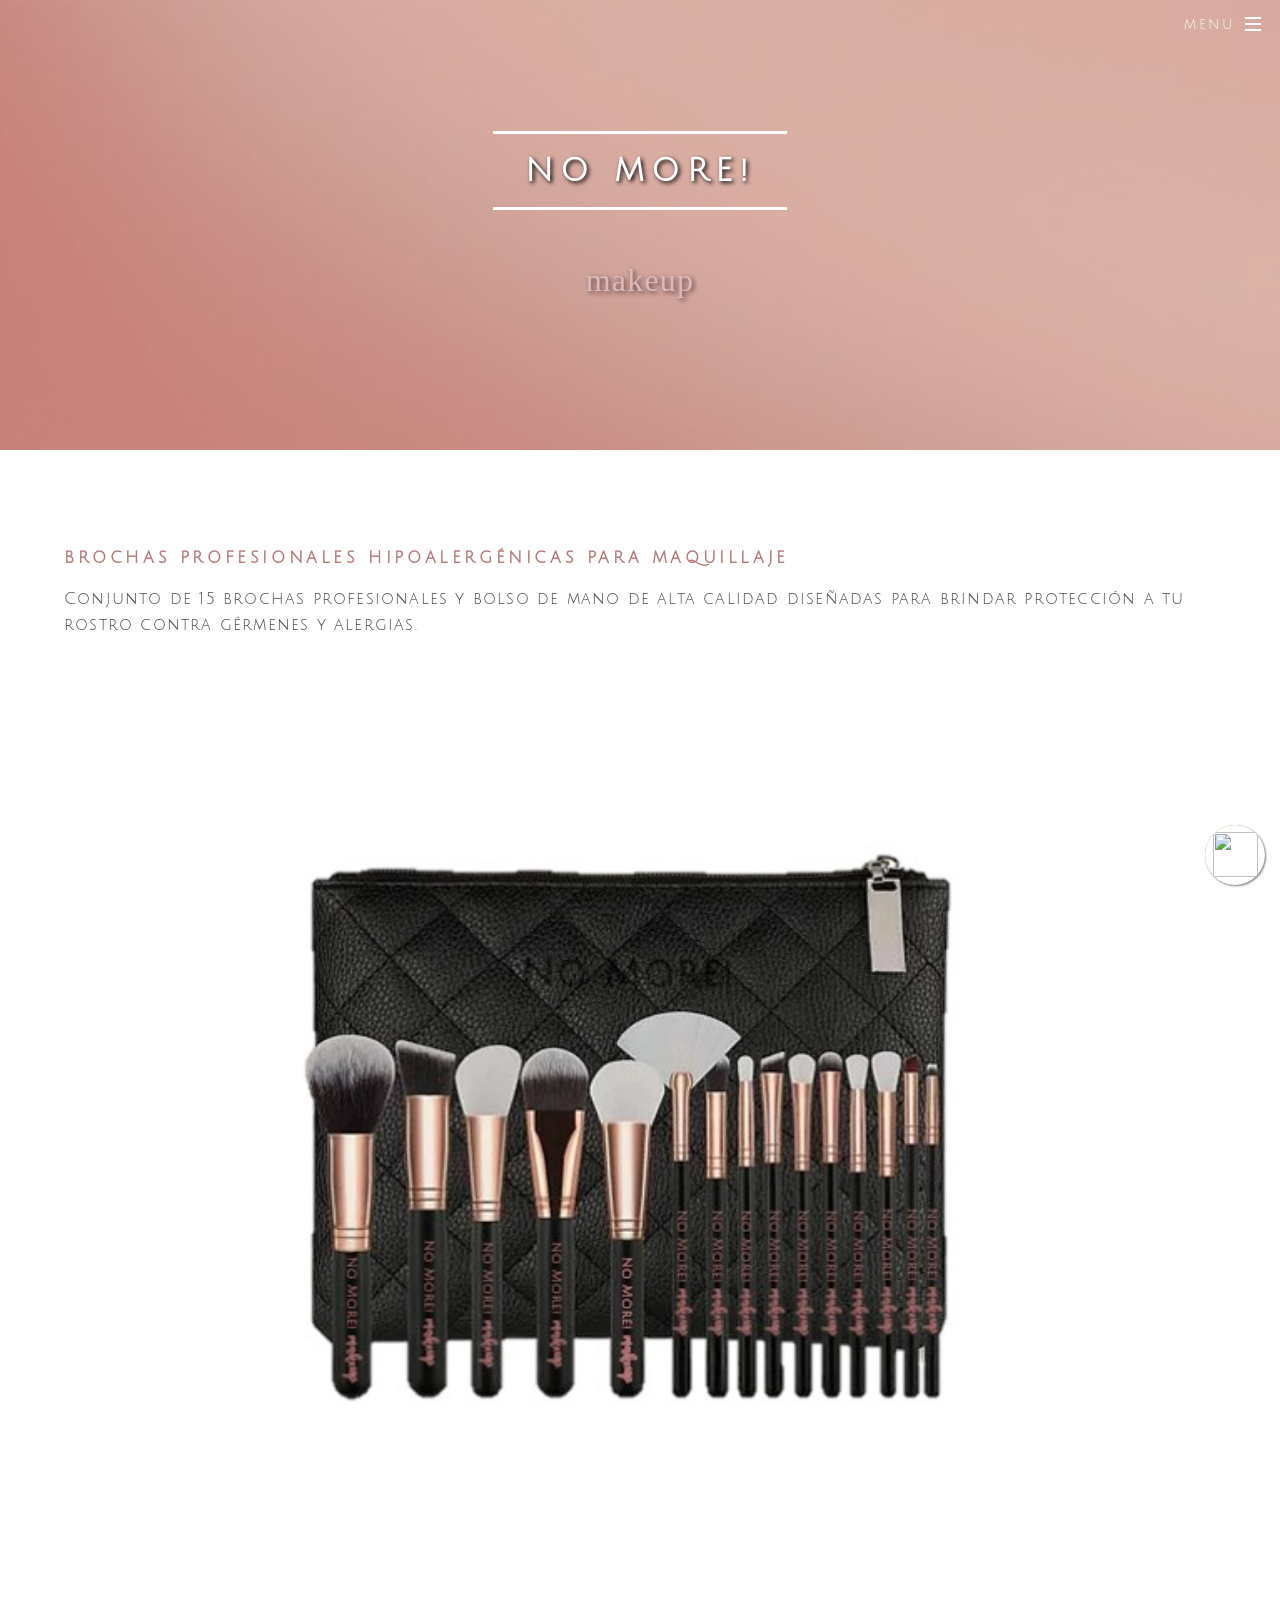
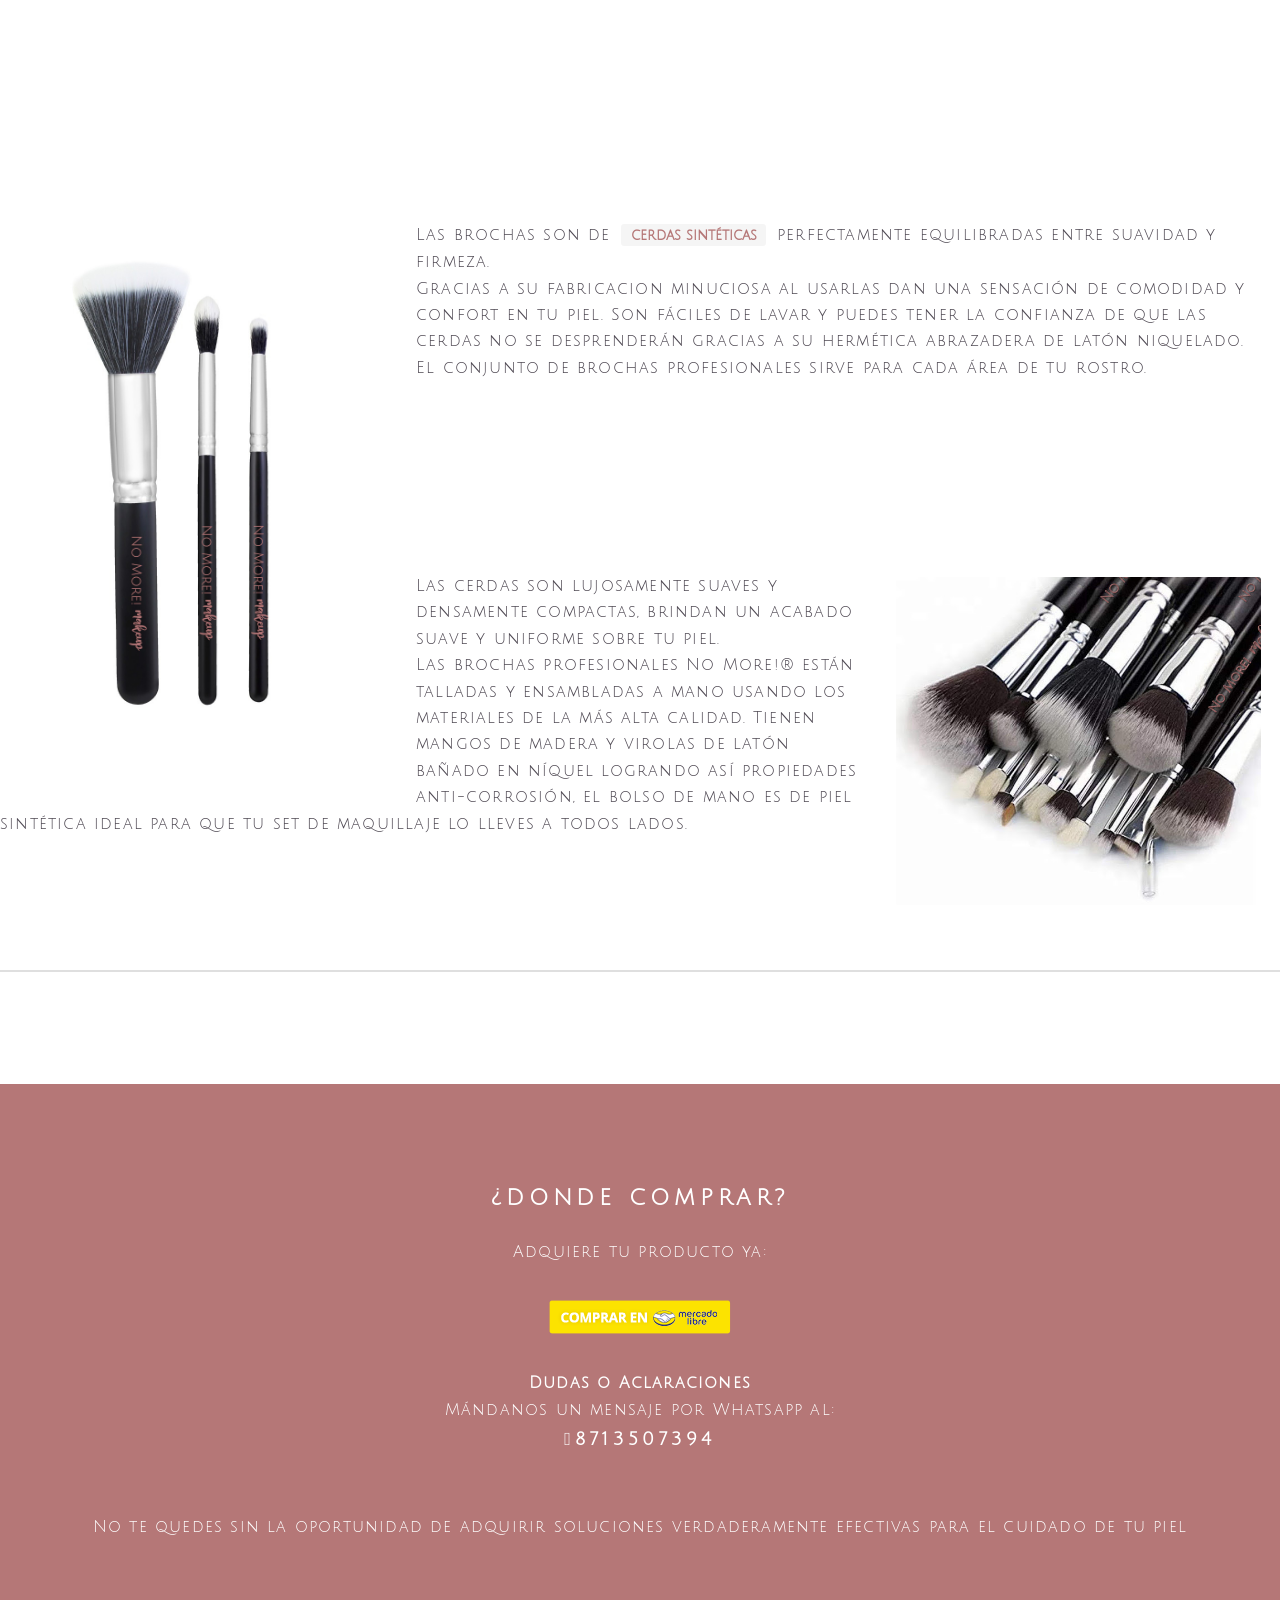
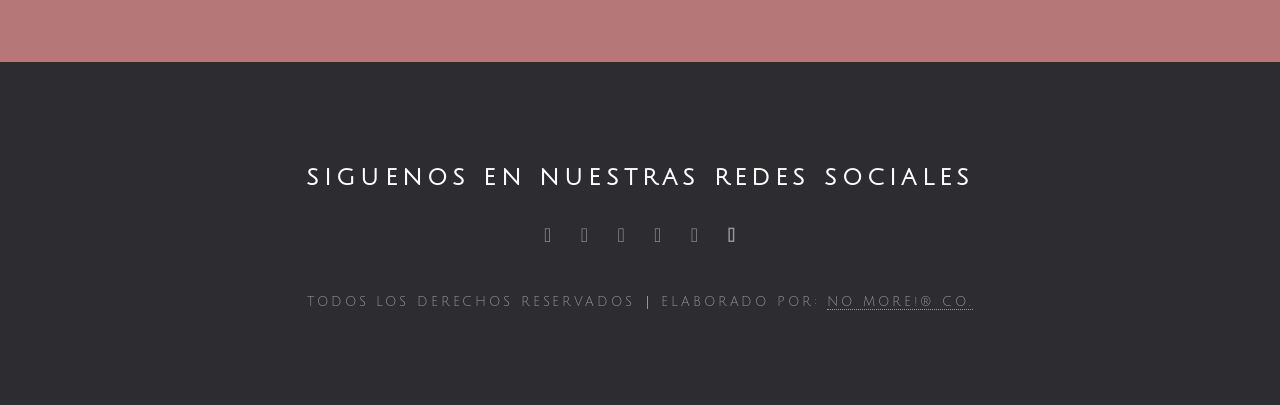
==== commit d1fc4a5a: "Update brochas.html" ====
--- a/brochas.html
+++ b/brochas.html
@@ -388,7 +388,7 @@
 		<p> Adquiere tu producto ya:
 <div class="image"><a href="https://articulo.mercadolibre.com.mx/MLM-796310375-set-de-brochas-hipoalergenicas-profesionales-clush-_JM#searchVariation=60423472008&position=45&type=item&tracking_id=a35cf3af-b8ab-41ed-a9b9-b506371c559a"><img src="images/comprar-mercadolibre.png" alt="" /></a></div>
 <br><br> <b>Dudas o Aclaraciones</b><br>Mándanos un mensaje por Whatsapp al:
-<b><h3><a href="https://api.whatsapp.com/send?phone=+5218714007558" class="icon brands fa-whatsapp"><span>8714007558</span></a></h3></b></p>
+<b><h3><a href="https://api.whatsapp.com/send?phone=+5218713507394" class="icon brands fa-whatsapp"><span>8713507394</span></a></h3></b></p>
 <br>
 	No te quedes sin la oportunidad de adquirir soluciones verdaderamente efectivas para el cuidado de tu piel
 </p>
@@ -396,7 +396,7 @@
 
 		<!--
 					<b>Para Cualquier duda o aclaración</b><br><p>llama al siguiente número, o si lo prefieres mándanos un mensaje por Whatsapp.
-<b><h3><a href="https://api.whatsapp.com/send?phone=+5218714007558" class="icon brands fa-whatsapp"><span>8714007558</span></a></h3></b></p>
+<b><h3><a href="https://api.whatsapp.com/send?phone=+5218713507394" class="icon brands fa-whatsapp"><span>8713507394</span></a></h3></b></p>
 					<br>
 						<p>No te quedes sin la oportunidad de adquirir soluciones verdaderamente efectivas para el cuidado de tu piel
 				</p>
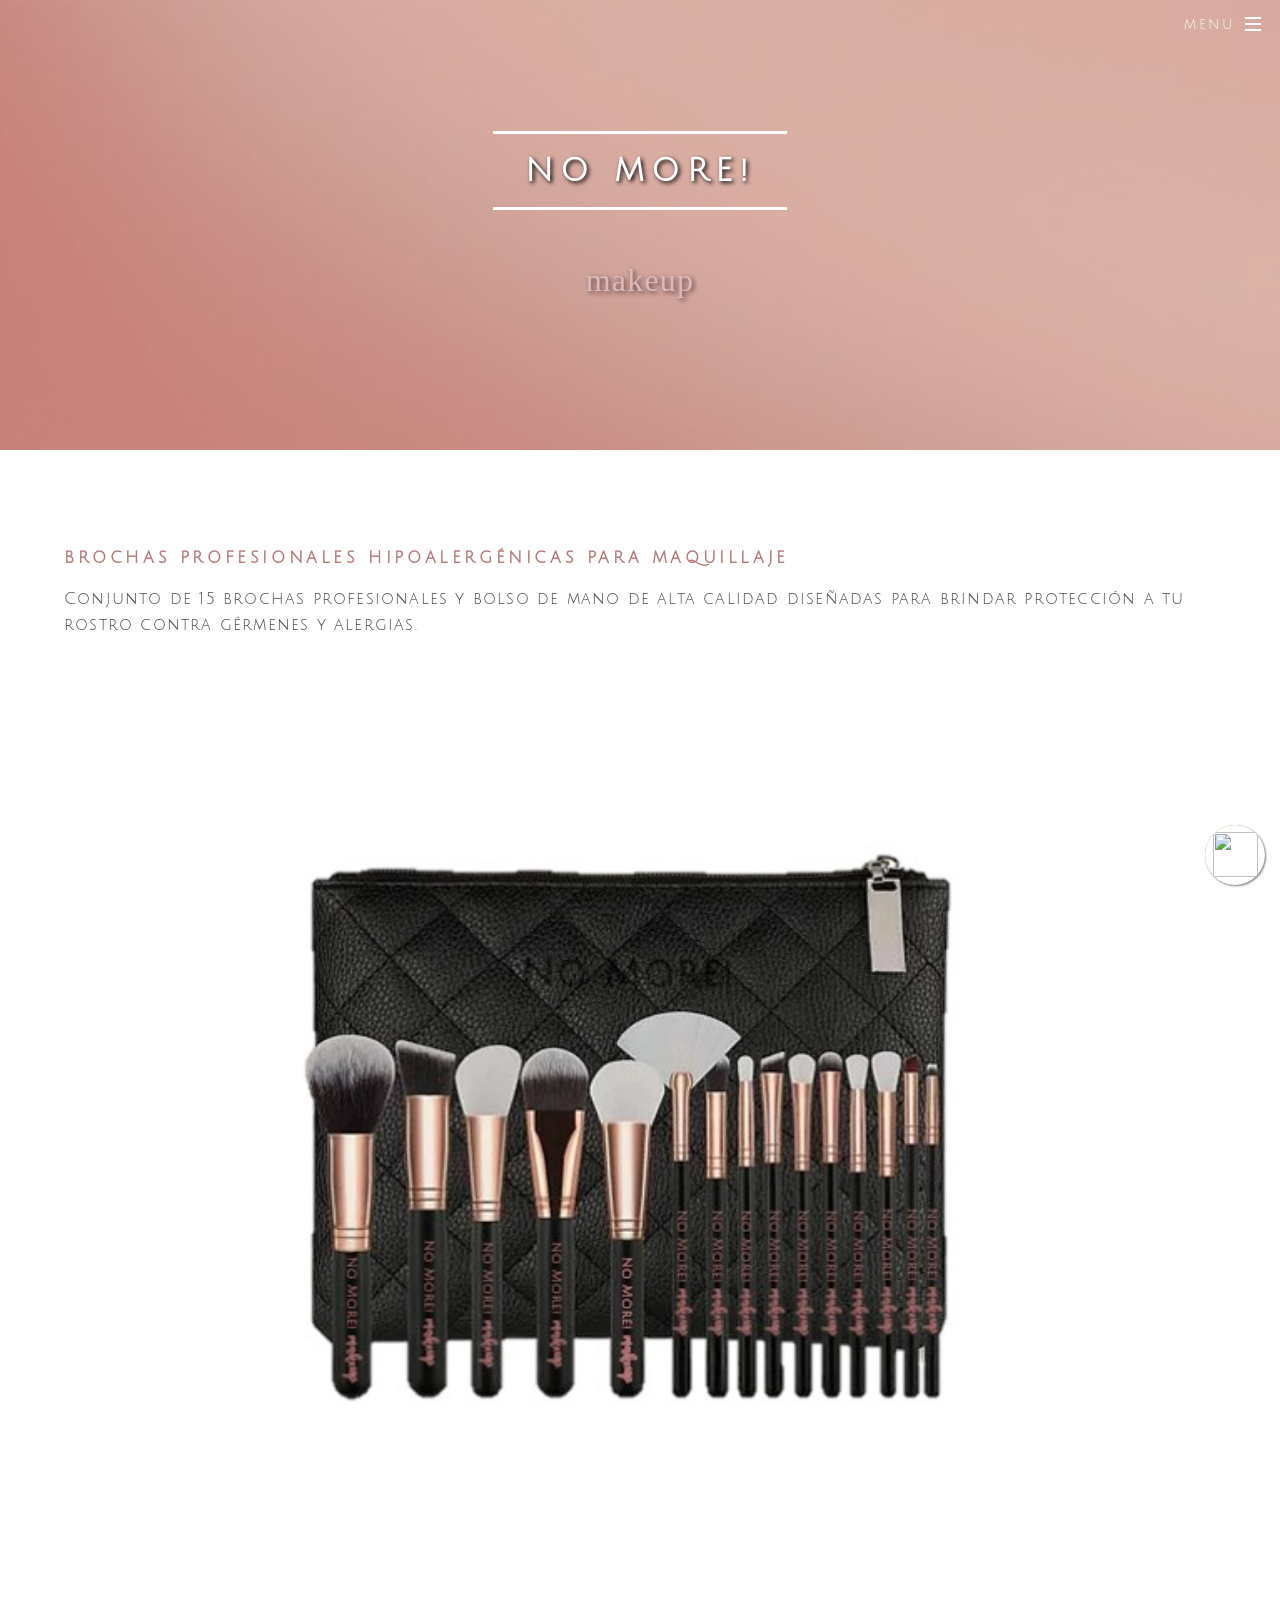
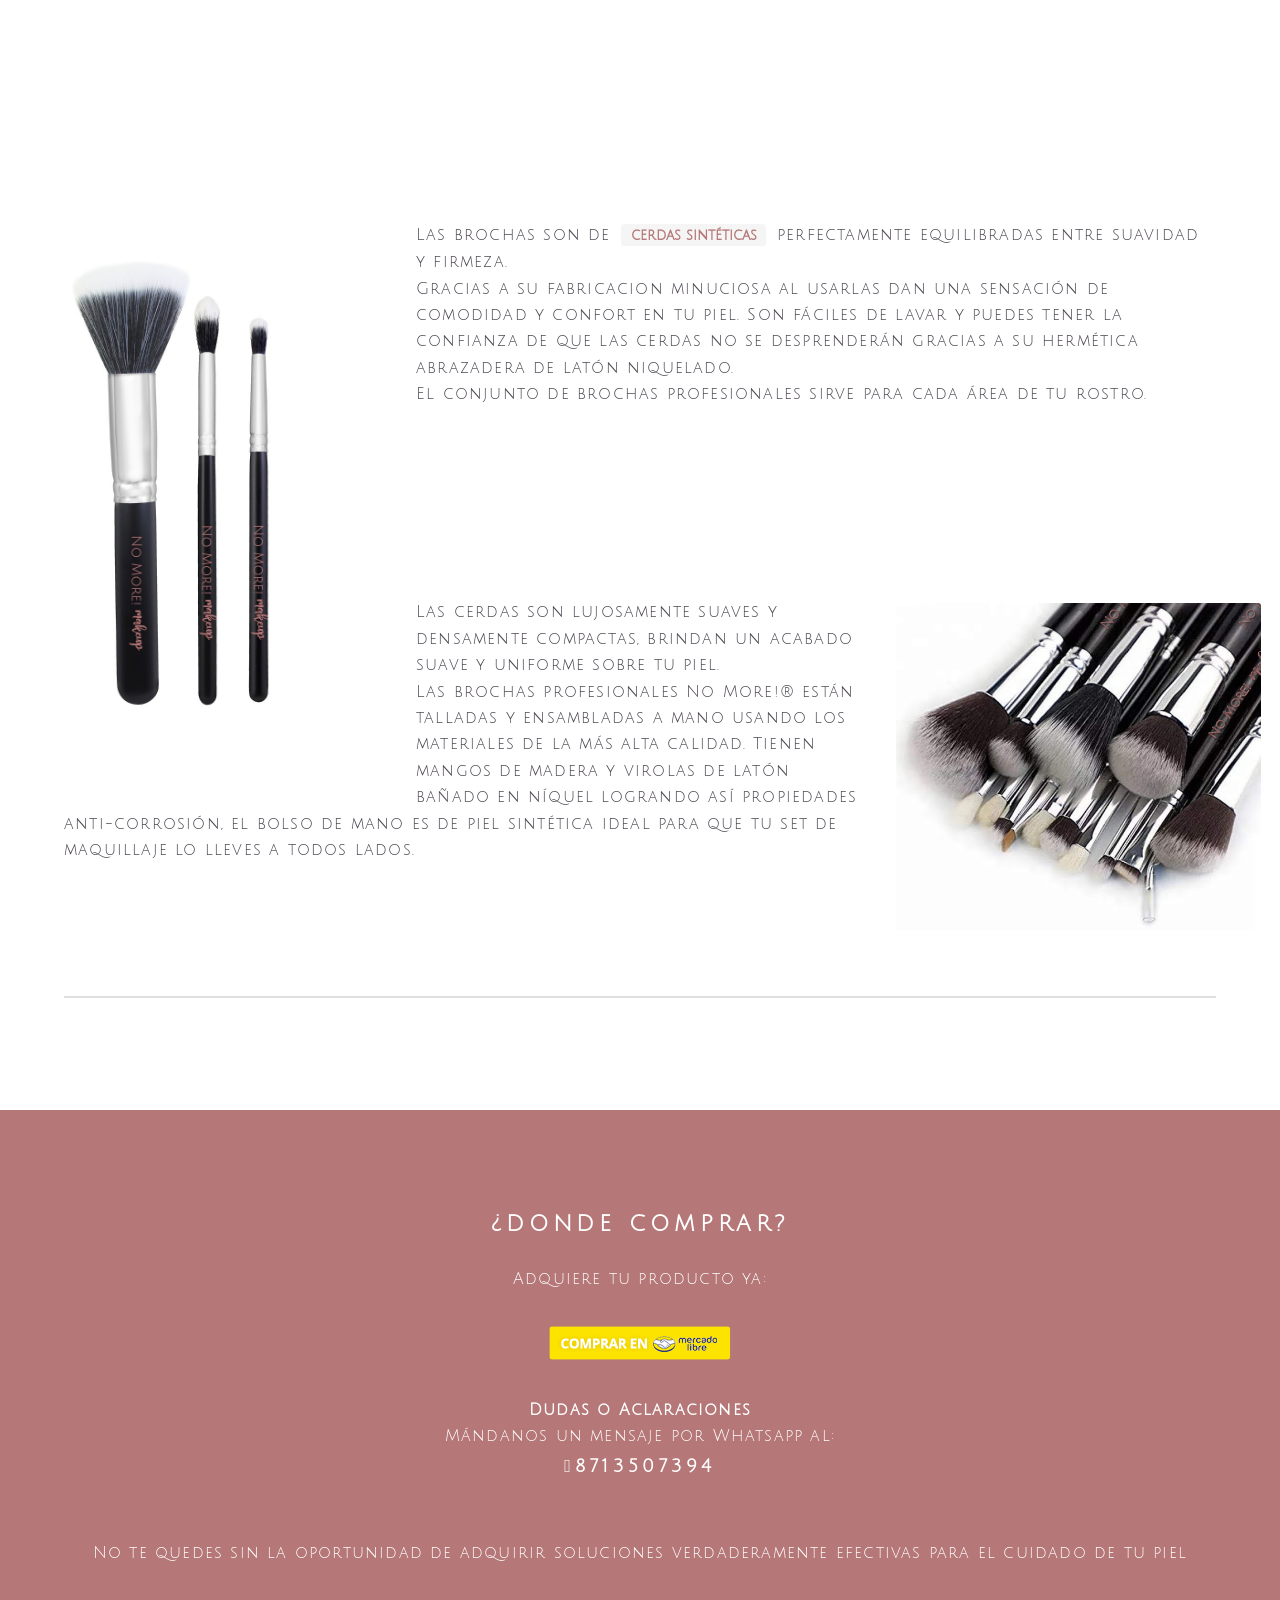
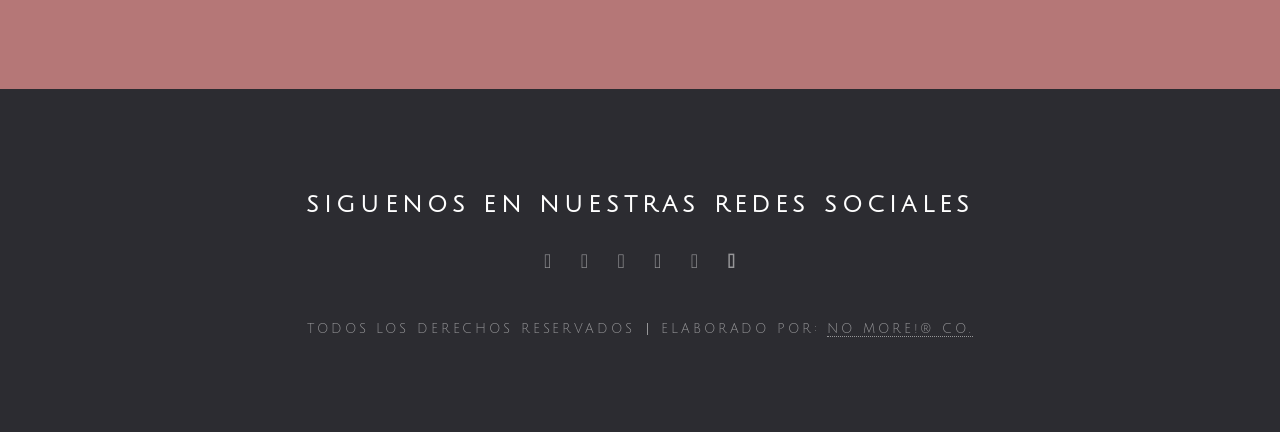
==== commit ed8656c8: "Update brochas.html" ====
--- a/brochas.html
+++ b/brochas.html
@@ -97,18 +97,22 @@
 </div>
 </section>
 <section class="wrapper style5">
-<span class="image left"><img src="images/3brochas.jpg" alt="Propiedades Brochas"></span>
-<p>Las brochas son de <b><code>cerdas sintéticas</code></b> perfectamente equilibradas entre suavidad y firmeza.<br>Gracias a su fabricacion minuciosa
+	<span class="image left"><img src="images/3brochas.jpg" alt="Propiedades Brochas"></span>
+		<div class="inner">
+	<p>Las brochas son de <b><code>cerdas sintéticas</code></b> perfectamente equilibradas entre suavidad y firmeza.<br>Gracias a su fabricacion minuciosa
 al usarlas dan una sensación de comodidad y confort en tu piel. Son fáciles de lavar y puedes tener la confianza de que las cerdas no se desprenderán gracias a su
 hermética abrazadera de latón niquelado.
 <br>El conjunto de brochas profesionales sirve para cada área de tu rostro.</p>
+	</div>
 </section>
 <section class="wrapper style5">
 <span class="image right"><img src="images/brochas.jpg" alt="cerdas de Brochas"></span>
+	<div class="inner">		
 <p>Las cerdas son lujosamente suaves y densamente compactas, brindan un acabado suave y uniforme sobre tu piel.<br>Las brochas profesionales No More!&reg; están talladas y ensambladas a mano usando los materiales de la más alta calidad.
 Tienen mangos de madera y virolas de latón bañado en níquel logrando así propiedades anti-corrosión, el bolso de mano es de piel sintética ideal para que tu set de maquillaje lo lleves a todos lados. </p>
 <br><br>
 <hr />
+		</div>
 </section>
 
 						<!--		<section>
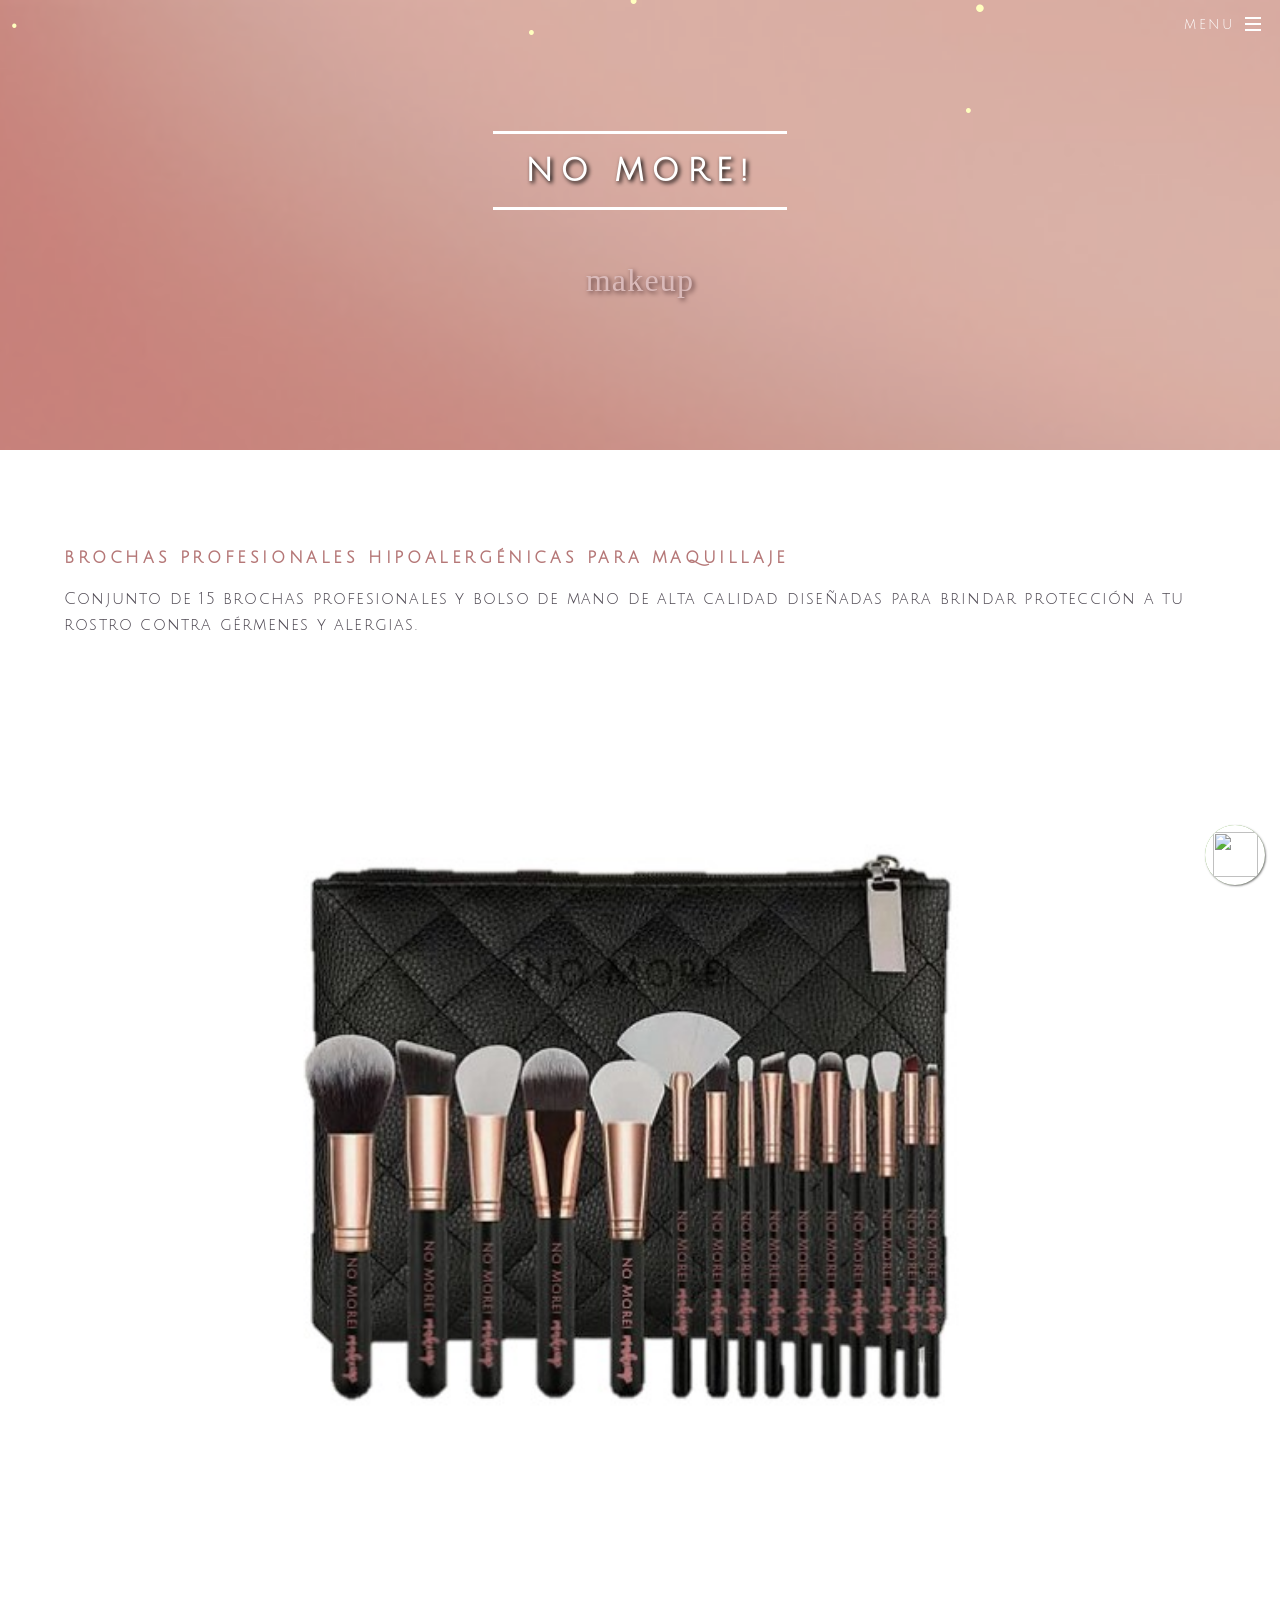
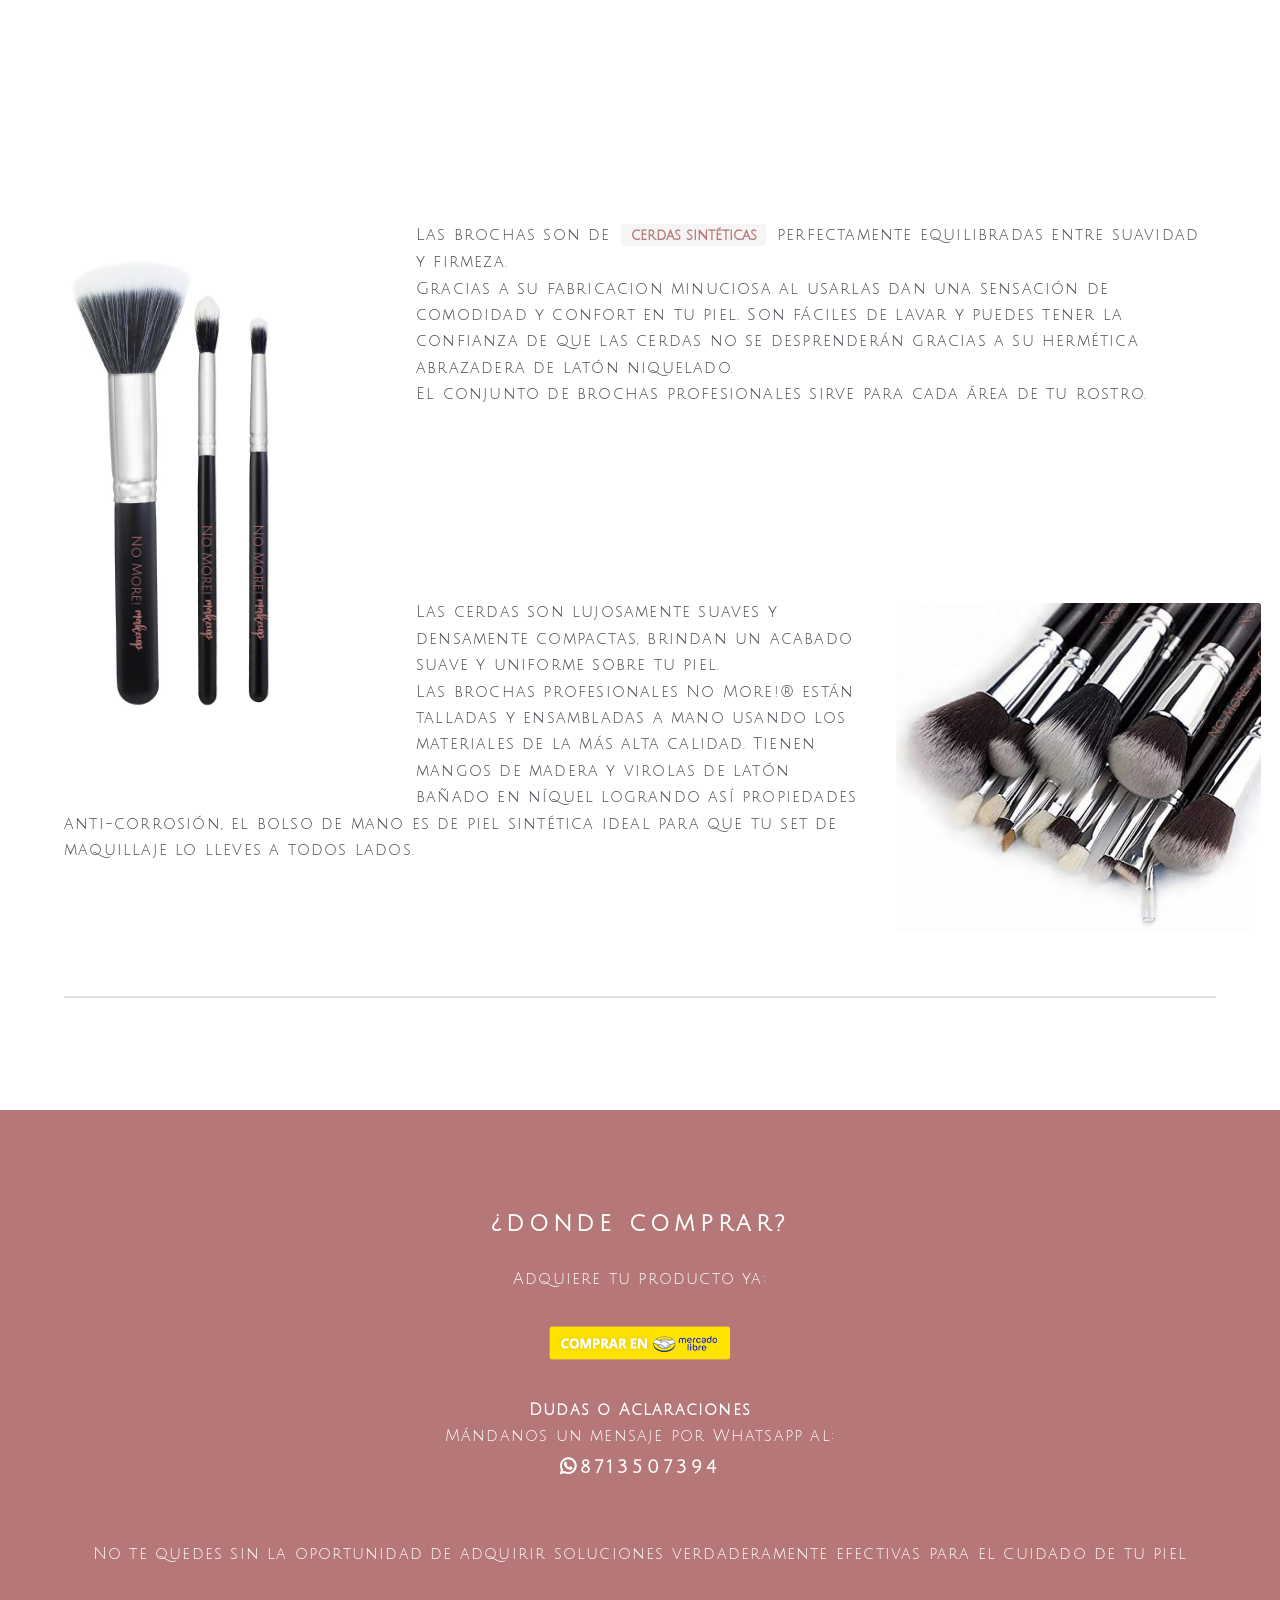
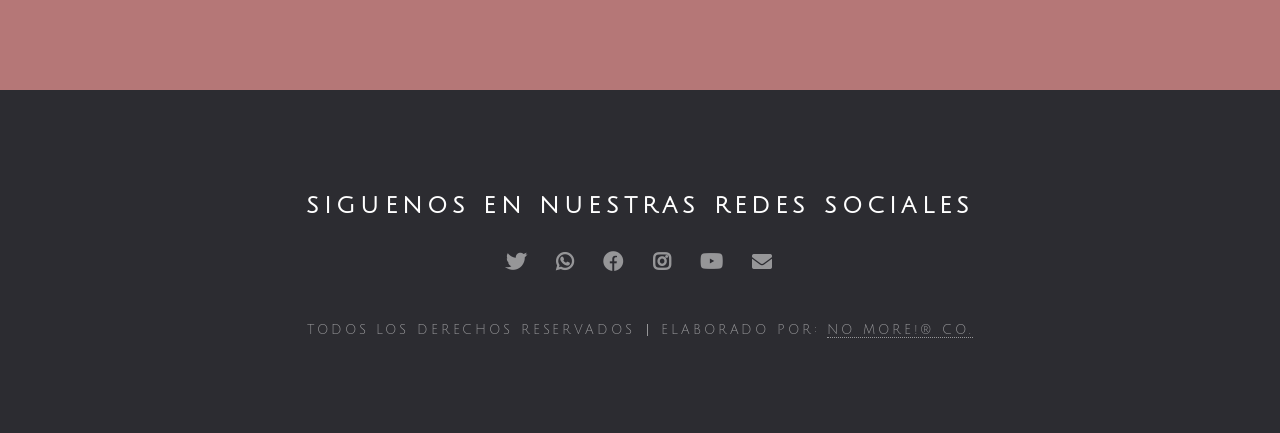
==== commit 30b9a1e0: "Add files via upload Efecto Nieve" ====
--- a/brochas.html
+++ b/brochas.html
@@ -12,6 +12,8 @@
 		<meta content="No More!" name="No More! Soluciones para cuidado de tu piel">
 		<link rel="shortcut icon" href="images/NM!.ico">
 		<noscript><link rel="stylesheet" href="assets/css/noscript.css" /></noscript>
+		<!--Script de Nieve-->
+<script type="text/javascript" src="assets/js/snowstorm.js"></script>
 		<!-- Global site tag (gtag.js) - Google Analytics -->
 <script async src="https://www.googletagmanager.com/gtag/js?id=UA-209675775-1">
 </script>
@@ -44,7 +46,7 @@
                 </div>
             </div>
             <button type="button" id="whats-openPopup" class="whatsapp-button">
-                <img class="icon-whatsapp" src="https://image.flaticon.com/icons/svg/134/134937.svg">
+                <img class="icon-whatsapp" src="https://upload.wikimedia.org/wikipedia/commons/thumb/6/6b/WhatsApp.svg/240px-WhatsApp.svg.png">
             </button>
             <div class="circle-anime"></div>
         </div>
@@ -107,7 +109,7 @@
 </section>
 <section class="wrapper style5">
 <span class="image right"><img src="images/brochas.jpg" alt="cerdas de Brochas"></span>
-	<div class="inner">		
+	<div class="inner">
 <p>Las cerdas son lujosamente suaves y densamente compactas, brindan un acabado suave y uniforme sobre tu piel.<br>Las brochas profesionales No More!&reg; están talladas y ensambladas a mano usando los materiales de la más alta calidad.
 Tienen mangos de madera y virolas de latón bañado en níquel logrando así propiedades anti-corrosión, el bolso de mano es de piel sintética ideal para que tu set de maquillaje lo lleves a todos lados. </p>
 <br><br>
--- a/assets/css/main.css
+++ b/assets/css/main.css
@@ -2281,62 +2281,91 @@
 				}
 
 		/*Crear ventana modal*/
-
-	/*.modalDialog > div {
-		width: 400px;
-		position: relative;
-		margin: 10% auto;
-		padding: 5px 20px 13px 20px;
-		border-radius: 10px;
-		background: #fff;
-		background: -moz-linear-gradient(#fff, #999);
-		background: -webkit-linear-gradient(#fff, #999);
-		background: -o-linear-gradient(#fff, #999);
-	}
-
-	.contenido {
-background-color:black;
-width:300px;
-padding: 10px 20px;
-margin: 30% auto;
-position: relative;
-	}
-
-	#cerrar {
-	    display: none;
-	}
-
-	#cerrar + label {
-	    position: fixed;
-	    color: #fff;
-	    font-size: 10px;
-	    z-index: ;
-	    background: aqua;
-	    height: 40px;
-	    width: 40px;
-	    line-height: 40px;
-	    border-radius: 50%;
-	    right: 150px;
-	    top: 150px;
-	    cursor: pointer;
-	    animation: modal 2s 3s forwards;
-	    visibility: hidden;
-	    opacity: 0;
-	}
-
-	#cerrar:checked + label, #cerrar:checked ~ .modal {
-	    display: none;
-	}
-
-	@keyframes modal {
-	    100% {
-	        visibility: visible;
-	        opacity: 1;
-	    }
-	}
-/*
-
-
+		#myImg {
+		  border-radius: 5px;
+		  cursor: pointer;
+		  transition: 0.3s;
+		}
+
+		#myImg:hover {opacity: 0.7;}
+
+		/* The Modal (background) */
+		.modal {
+		  display: none; /* Hidden by default */
+		  position: fixed; /* Stay in place */
+		  z-index: 1; /* Sit on top */
+		  padding-top: 100px; /* Location of the box */
+		  left: 0;
+		  top: 0;
+		  width: 100%; /* Full width */
+		  height: 100%; /* Full height */
+		  overflow: auto; /* Enable scroll if needed */
+		  background-color: rgb(0,0,0); /* Fallback color */
+		  background-color: rgba(0,0,0,0.9); /* Black w/ opacity */
+		}
+
+		/* Modal Content (image) */
+		.modal-content {
+		  margin: auto;
+		  display: block;
+		  width: 80%;
+		  max-width: 900px;
+		}
+
+		/* Caption of Modal Image */
+		#caption {
+		  margin: auto;
+		  display: block;
+		  width: 80%;
+		  max-width: 900px;
+		  text-align: center;
+		  color: #ccc;
+		  padding: 10px 0;
+		  height: 150px;
+		}
+
+		/* Add Animation */
+		.modal-content, #caption {
+		  -webkit-animation-name: zoom;
+		  -webkit-animation-duration: 0.6s;
+		  animation-name: zoom;
+		  animation-duration: 0.6s;
+		}
+
+		@-webkit-keyframes zoom {
+		  from {-webkit-transform:scale(0)}
+		  to {-webkit-transform:scale(1)}
+		}
+
+		@keyframes zoom {
+		  from {transform:scale(0)}
+		  to {transform:scale(1)}
+		}
+
+		/* The Close Button */
+		.close {
+		  position: absolute;
+		  top: 60px;
+		  right: 200px;
+		  color: #f1f1f1;
+		  font-size: 50px;
+		  font-weight: bold;
+		  transition: 0.3s;
+		}
+
+		.close:hover,
+		.close:focus {
+		  color: #bbb;
+		  text-decoration: none;
+		  cursor: pointer;
+		}
+
+		/* 100% Image Width on Smaller Screens */
+		@media only screen and (max-width: 700px){
+		  .modal-content {
+		    width: 100%;
+		  }
+		}
 /* List */
 
 	ol {
--- a/assets/css/slider.css
+++ b/assets/css/slider.css
@@ -1,121 +1,121 @@
-@import url('https://fonts.googleapis.com/icon?family=Material+Icons');
-
-/**{
-	margin: 0;
-	padding: 0;
-	box-sizing: border-box;
-}
-*/
-.card{
-	display: block;
-	/*width: 410px
-	height: 485px*/
-	/*width: 340px
-	height: 385px*/
-	width: 300px;
-	height: 420px;
-	background: #ffffff;
-	position: relative;
-	border-radius: 10px;
-	box-shadow: 0;
-	transform: scale(0.90);
-	transition: box-shadow .5s ease-in-out,
-				transform .5s ease-in-out;
-	overflow: hidden;
-}
-.card:hover{
-	transform: scale(1);
-	box-shadow: 5px 20px 30px rgba(0,0,0,.2);
-}
-.imgBox{
-	display: block;
-	margin: auto;
-	width: 70%;
-	height: 100%;
-	overflow: hidden;
-}
-
-.details{
-	position: absolute;
-	width: 100%;
-	height: 50%;
-	background: #CDCDCD;
-	padding: 10px 20px;
-	bottom: -30%;
-	transition: .5s;
-}
-.details:hover{
-	bottom: 0;
-}
-.textContent{
-	position: relative;
-	margin-top: 5px;
-	color: #555;
-}
-
-.price{
-	position: absolute;
-	top: 0;
-	right: 0;
-	font-size: 30px;
-}
-
-button{
-	width: 100%;
-	padding: 5px 0;
-	margin: 10px 0;
-	background: #76ddff;
-	color: #fff;
-	border-radius: 25px;
-	border: none;
-	font-family: inherit;
-	outline: none;
-	cursor: pointer;
-}
-
-.description{
-	background: #b57777;
-	position: absolute;
-	width: 140px;
-	height: 140px;
-	top: -70px;
-	right: -70px;
-	border-radius: 0 0 200px 200px;
-	transition: transparent 5s;
-	transition: all .5s, border-radius 1s, top 1s;
-}
-.description .icon{
-	position: absolute;
-	top: 85px;
-	right: 85px;
-	color: #fff;
-	opacity: 1;
-}
-.description:hover{
-	width: 100%;
-	height: 80%;
-	right: 0;
-	top: 0;
-	opacity: .7;
-	border-radius: 0;
-}
-.description:hover .icon{
-	opacity: 0;
-}
-.description .contents{
-	color: #fff;
-	padding: 5%;
-	transform: scale(0.5);
-	transform: translateY(-200%);
-	transition: opacity .2s, transform .8s;
-	opacity: 0;
-}
-.description:hover .contents{
-	transform: scale(1);
-	opacity: 1;
-	transform: translateY(0);
-}
-.description h2{
-	margin: 4em 0;
-	text-align: left;
-}
+@import url('https://fonts.googleapis.com/icon?family=Material+Icons');
+
+/**{
+	margin: 0;
+	padding: 0;
+	box-sizing: border-box;
+}
+*/
+.card{
+	display: block;
+	/*width: 410px
+	height: 485px*/
+	/*width: 340px
+	height: 385px*/
+	width: 300px;
+	height: 420px;
+	background: #ffffff;
+	position: relative;
+	border-radius: 10px;
+	box-shadow: 0;
+	transform: scale(0.90);
+	transition: box-shadow .5s ease-in-out,
+				transform .5s ease-in-out;
+	overflow: hidden;
+}
+.card:hover{
+	transform: scale(1);
+	box-shadow: 5px 20px 30px rgba(0,0,0,.2);
+}
+.imgBox{
+	display: block;
+	margin: auto;
+	width: 70%;
+	height: 100%;
+	overflow: hidden;
+}
+
+.details{
+	position: absolute;
+	width: 100%;
+	height: 50%;
+	background: #CDCDCD;
+	padding: 10px 20px;
+	bottom: -30%;
+	transition: .5s;
+}
+.details:hover{
+	bottom: 0;
+}
+.textContent{
+	position: relative;
+	margin-top: 5px;
+	color: #555;
+}
+
+.price{
+	position: absolute;
+	top: 0;
+	right: 0;
+	font-size: 30px;
+}
+
+button{
+	width: 100%;
+	padding: 5px 0;
+	margin: 10px 0;
+	background: #76ddff;
+	color: #fff;
+	border-radius: 25px;
+	border: none;
+	font-family: inherit;
+	outline: none;
+	cursor: pointer;
+}
+
+.description{
+	background: #b57777;
+	position: absolute;
+	width: 140px;
+	height: 140px;
+	top: -70px;
+	right: -70px;
+	border-radius: 0 0 200px 200px;
+	transition: transparent 5s;
+	transition: all .5s, border-radius 1s, top 1s;
+}
+.description .icon{
+	position: absolute;
+	top: 85px;
+	right: 85px;
+	color: #fff;
+	opacity: 1;
+}
+.description:hover{
+	width: 100%;
+	height: 80%;
+	right: 0;
+	top: 0;
+	opacity: .7;
+	border-radius: 0;
+}
+.description:hover .icon{
+	opacity: 0;
+}
+.description .contents{
+	color: #fff;
+	padding: 5%;
+	transform: scale(0.5);
+	transform: translateY(-200%);
+	transition: opacity .2s, transform .8s;
+	opacity: 0;
+}
+.description:hover .contents{
+	transform: scale(1);
+	opacity: 1;
+	transform: translateY(0);
+}
+.description h2{
+	margin: 4em 0;
+	text-align: left;
+}
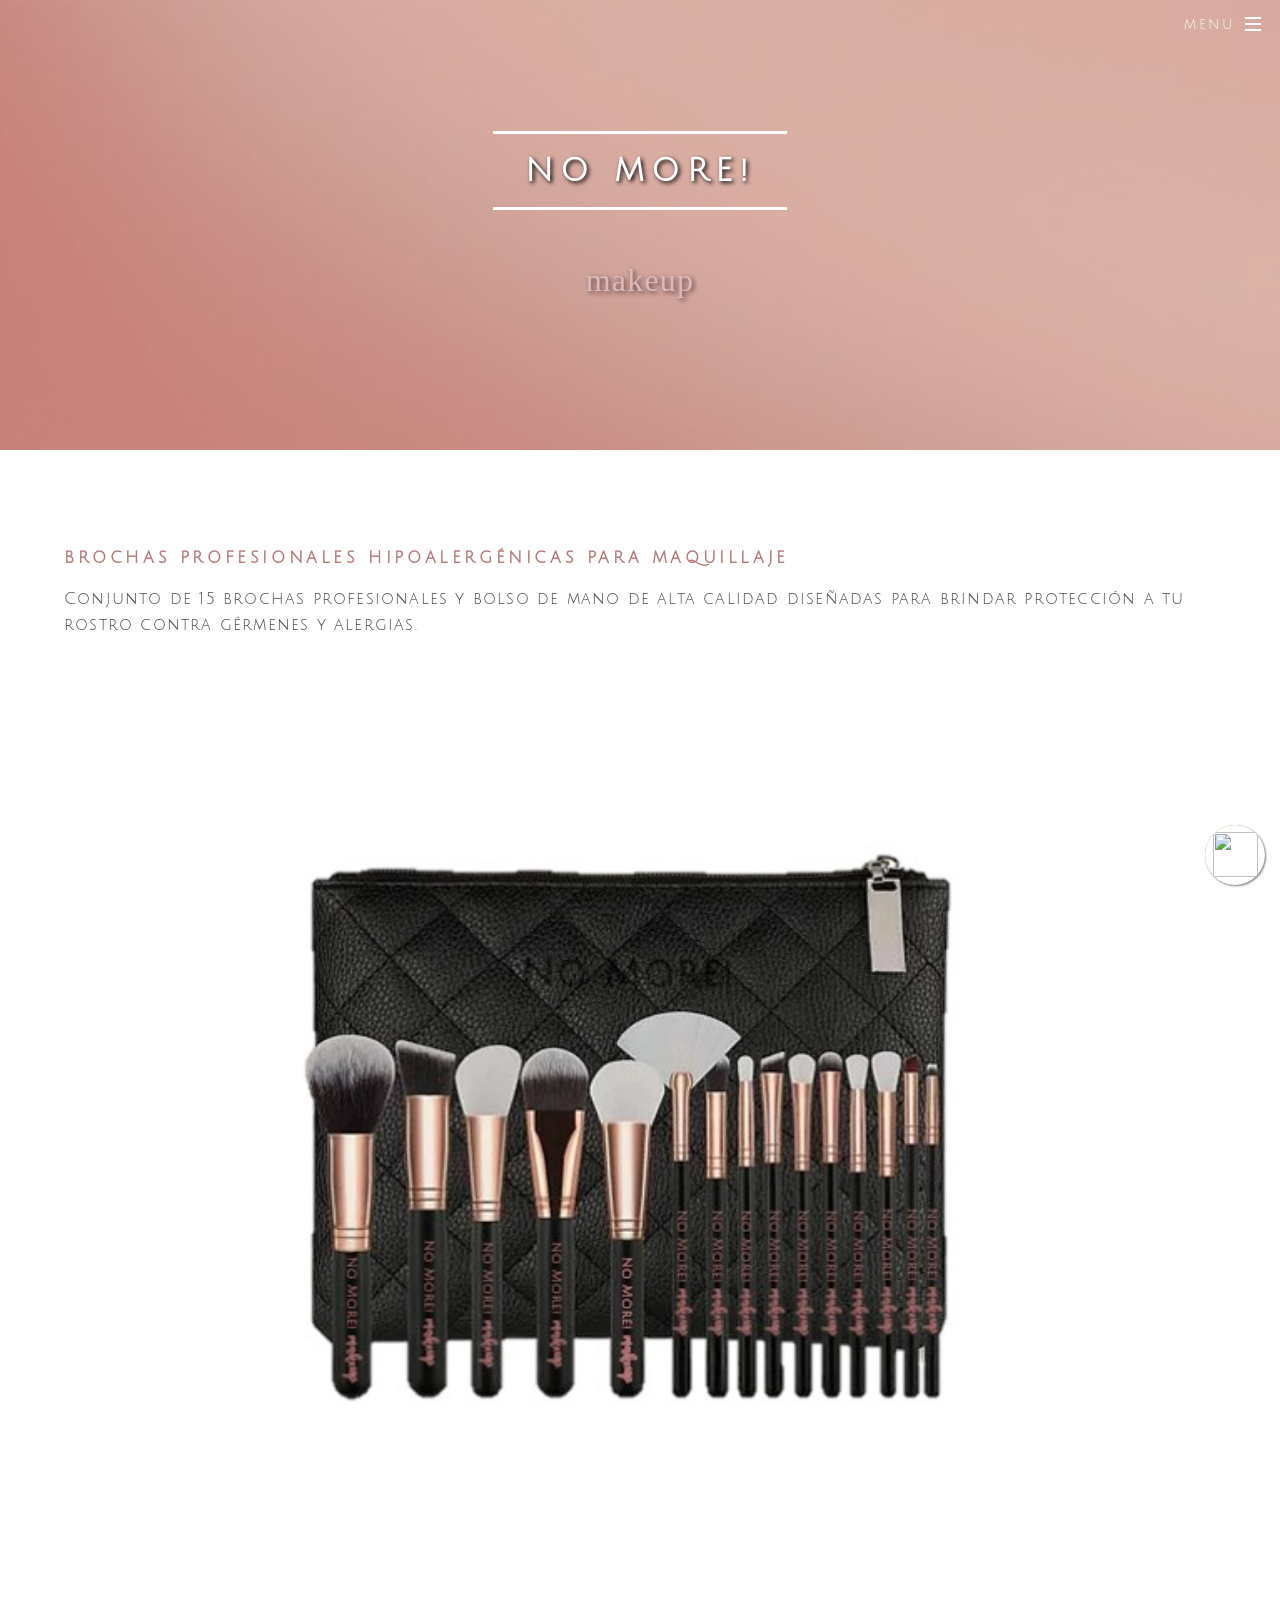
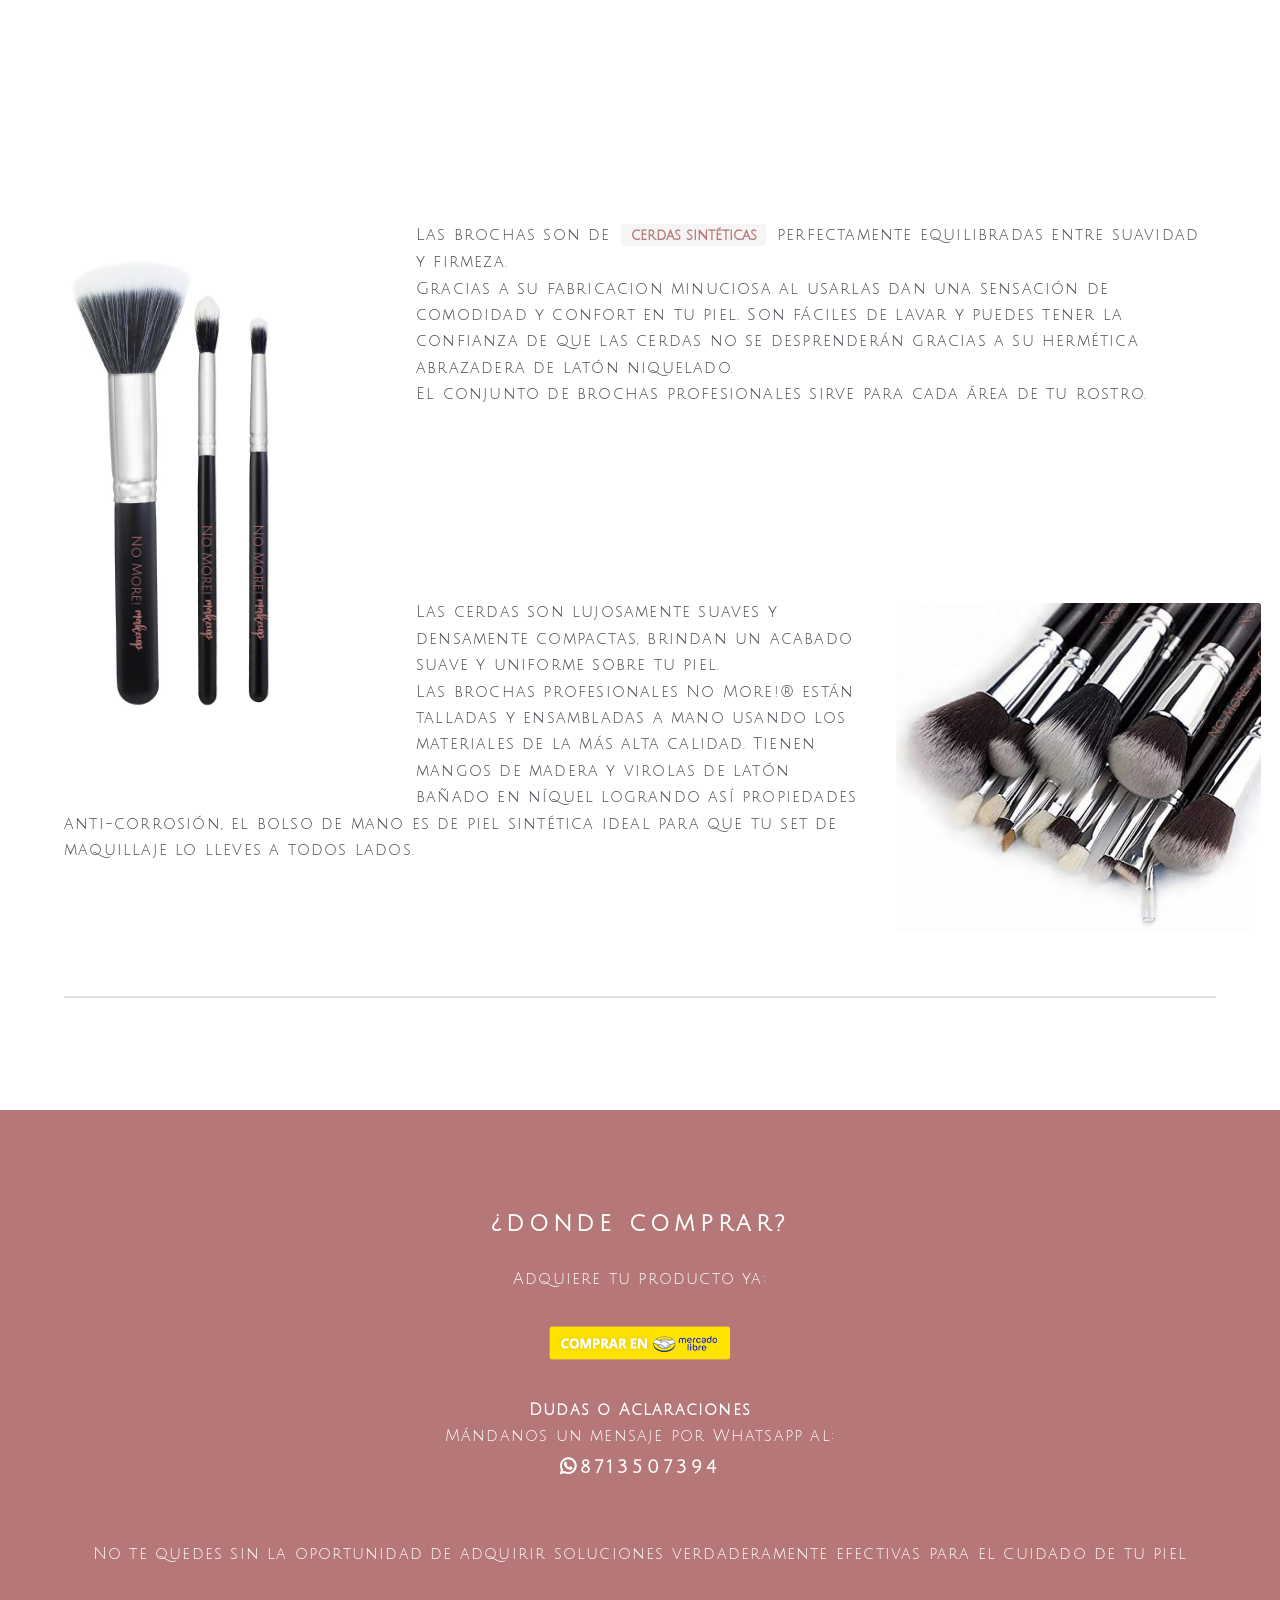
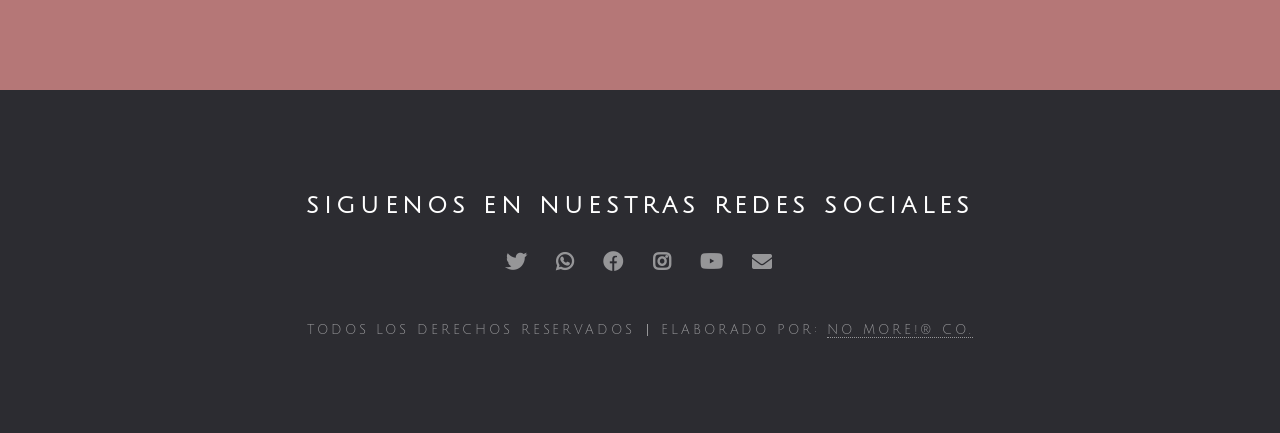
==== commit 8b7c775e: "Update brochas.html" ====
--- a/brochas.html
+++ b/brochas.html
@@ -13,7 +13,7 @@
 		<link rel="shortcut icon" href="images/NM!.ico">
 		<noscript><link rel="stylesheet" href="assets/css/noscript.css" /></noscript>
 		<!--Script de Nieve-->
-<script type="text/javascript" src="assets/js/snowstorm.js"></script>
+<!--<script type="text/javascript" src="assets/js/snowstorm.js"></script>-->
 		<!-- Global site tag (gtag.js) - Google Analytics -->
 <script async src="https://www.googletagmanager.com/gtag/js?id=UA-209675775-1">
 </script>
